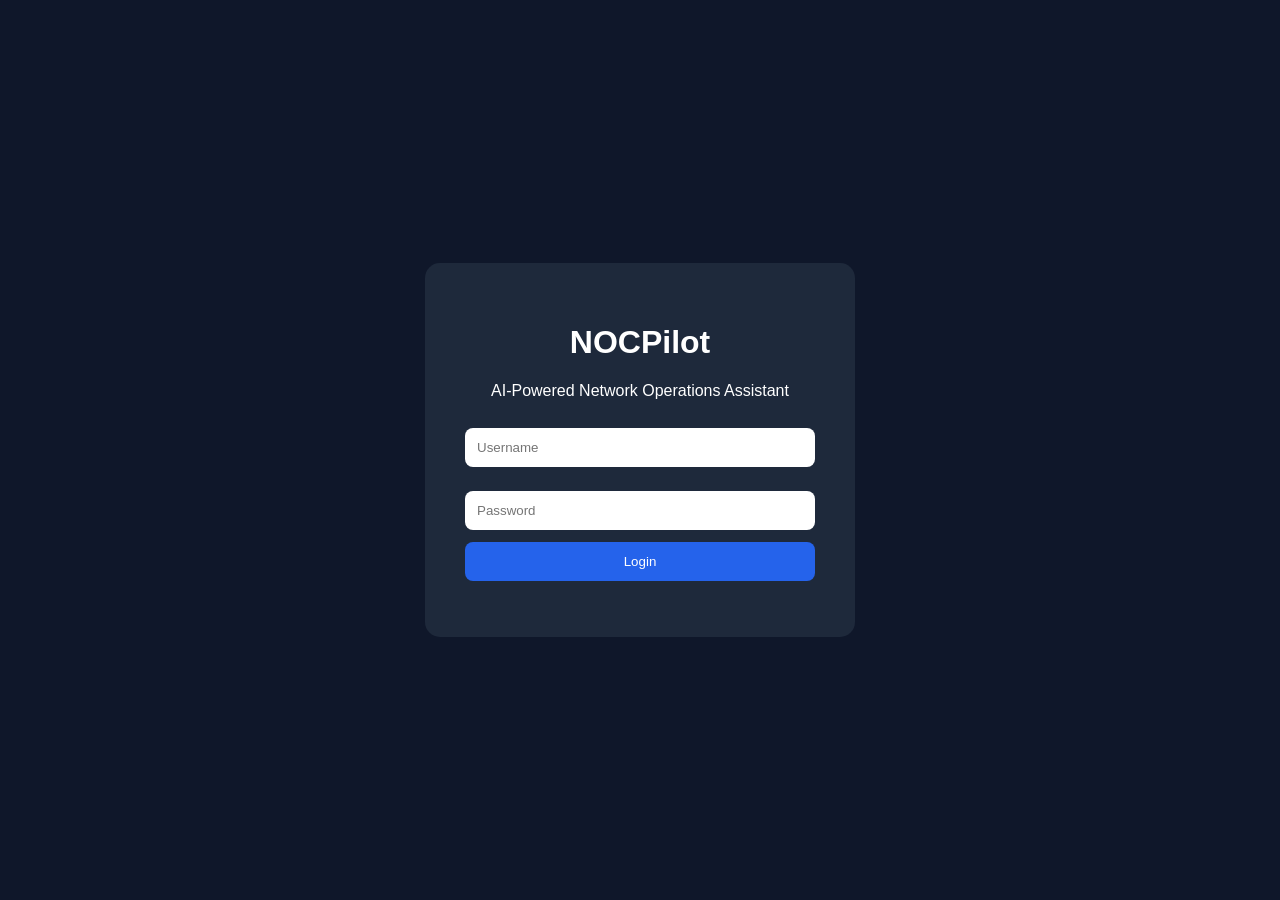
==== frontend/index.html @ 8f661703 "Add Sprint 1 dashboard and backend updates" ====
<!DOCTYPE html>
<html lang="en">
<head>
  <meta charset="UTF-8" />
  <meta name="viewport" content="width=device-width, initial-scale=1.0" />
  <title>NOCPilot Dashboard</title>
  <link rel="stylesheet" href="style.css" />
</head>
<body>
  <div class="container">
   <header>
  <div>
    <h1>NOCPilot</h1>
    <p>AI-Powered Network Operations Assistant</p>
  </div>

  <nav class="navbar">
    <a href="#dashboard">Dashboard</a>
    <a href="#alertsSection">Alerts</a>
    <a href="#aiSection">AI Assistant</a>
    <a href="#" onclick="logout()">Logout</a>
  </nav>

  <div class="buttons">
    <button onclick="resetSystem()">Reset</button>
    <button onclick="simulateAlert()">Simulate Issue</button>
  </div>
</header>

<section id="dashboard" class="summary-cards">

  <div class="summary-card">
    <h3>Devices Online</h3>
    <p id="onlineCount">0</p>
  </div>

  <div class="summary-card">
    <h3>Devices Offline</h3>
    <p id="offlineCount">0</p>
  </div>

  <div class="summary-card">
    <h3>Active Alerts</h3>
    <p id="alertCount">0</p>
  </div>

  <div class="summary-card">
    <h3>Critical Alerts</h3>
    <p id="criticalCount">0</p>
  </div>

</section>
    <section class="cards">
      <div class="card">
        <h2>Network Devices</h2>
        <table>
          <thead>
            <tr>
              <th>Name</th>
              <th>IP</th>
              <th>Type</th>
              <th>Status</th>
              <th>Latency</th>
              <th>Packet Loss</th>
              <th>Tunnel</th>
            </tr>
          </thead>
          <tbody id="deviceTable"></tbody>
        </table>
      </div>

      <div id="alertsSection" class="card">
        <h2>Open Alerts</h2>
        <div id="alerts">
          
      </div>

      <div id="aiSection" class="card">
        <h2>AI Explanation</h2>
        <div id="aiBox">
          <p>Select an alert to view AI troubleshooting guidance.</p>
        </div>
      </div>
    </section>
  </div>

  <script src="script.js"></script>
</body>
</html>
---- frontend/style.css ----
body {
  margin: 0;
  font-family: Arial, sans-serif;
  background: #0f172a;
  color: #e5e7eb;
}

.container {
  max-width: 1200px;
  margin: auto;
  padding: 30px;
}

header {
  display: flex;
  justify-content: space-between;
  align-items: center;
  margin-bottom: 25px;
  background: #1e293b;
  padding: 20px 24px;
  border-radius: 16px;
  box-shadow: 0 10px 30px rgba(0,0,0,0.25);
}

h1 {
  margin: 0;
  font-size: 42px;
}

header p {
  margin-top: 6px;
  margin-bottom: 0;
  font-size: 14px;
}

p {
  color: #cbd5e1;
}

button {
  background: #2563eb;
  color: white;
  border: none;
  padding: 12px 18px;
  border-radius: 10px;
  cursor: pointer;
  margin-left: 10px;
  font-weight: bold;
}

button:hover {
  background: #1d4ed8;
}

.cards {
  display: grid;
  gap: 20px;
}

.card {
  background: #1e293b;
  padding: 22px;
  border-radius: 16px;
  box-shadow: 0 10px 30px rgba(0,0,0,0.25);
}

table {
  width: 100%;
  border-collapse: collapse;
}

th, td {
  padding: 12px;
  border-bottom: 1px solid #334155;
  text-align: left;
}

th {
  color: #93c5fd;
}

.status-up {
  color: #22c55e;
  font-weight: bold;
}

.status-down, .critical {
  color: #ef4444;
  font-weight: bold;
}

.high {
  color: #f97316;
  font-weight: bold;
}

.medium {
  color: #facc15;
  font-weight: bold;
}

.alert-item {
  border: 1px solid #334155;
  padding: 15px;
  border-radius: 12px;
  margin-bottom: 12px;
  cursor: pointer;
  background: #0f172a;
}

.alert-item:hover {
  border-color: #60a5fa;
}

.ticket-note {
  background: #020617;
  border-left: 4px solid #60a5fa;
  padding: 14px;
  margin-top: 14px;
  border-radius: 8px;
}

ul {
  line-height: 1.7;
}

.summary-cards {
  display: grid;
  grid-template-columns: repeat(4, minmax(200px, 1fr));
  gap: 20px;
  margin-bottom: 25px;
}

.summary-card {
  background: linear-gradient(135deg, #1e293b, #0f172a);
  padding: 24px;
  border-radius: 16px;
  text-align: center;
  border: 1px solid #334155;
  box-shadow: 0 10px 30px rgba(0,0,0,0.25);
}

.summary-card h3 {
  margin-bottom: 10px;
  color: #93c5fd;
  font-size: 15px;
}

.summary-card p {
  font-size: 42px;
  font-weight: bold;
  color: white;
  margin: 0;
}

.navbar {
  display: flex;
  gap: 12px;
}

.navbar a {
  color: #cbd5e1;
  text-decoration: none;
  font-weight: bold;
  padding: 10px 14px;
  border-radius: 10px;
  background: #0f172a;
}

.navbar a:hover {
  color: white;
  background: #2563eb;
}
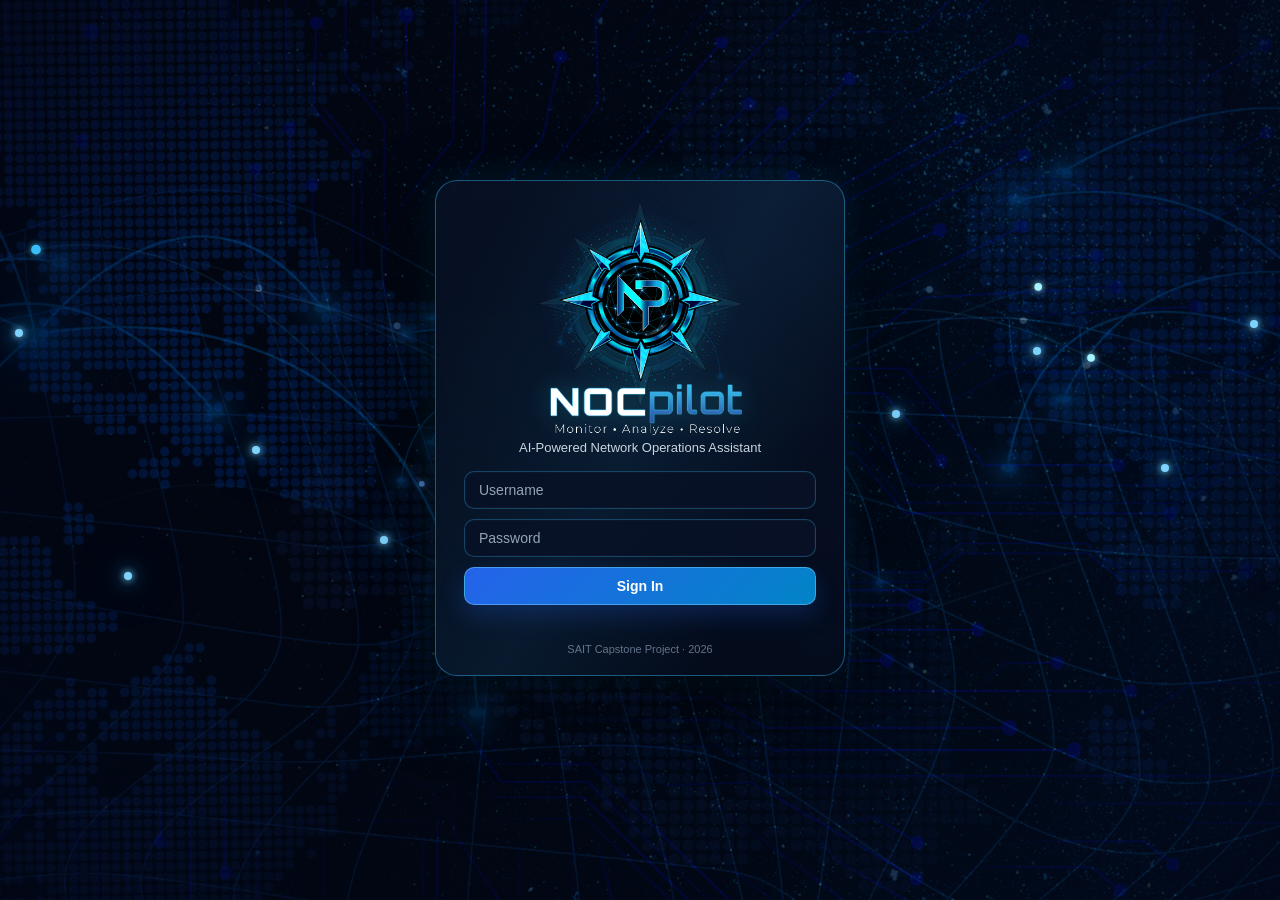
==== commit 30fb3696: "Polish login and dashboard and clean AI integration" ====
--- a/frontend/index.html
+++ b/frontend/index.html
@@ -3,85 +3,137 @@
 <head>
   <meta charset="UTF-8" />
   <meta name="viewport" content="width=device-width, initial-scale=1.0" />
+
   <title>NOCPilot Dashboard</title>
+
   <link rel="stylesheet" href="style.css" />
+  <link rel="icon" href="images/favicon.ico" type="image/x-icon" />
 </head>
+
 <body>
   <div class="container">
-   <header>
-  <div>
-    <h1>NOCPilot</h1>
-    <p>AI-Powered Network Operations Assistant</p>
-  </div>
+    <header class="app-header">
+      <a class="brand" href="#dashboard" aria-label="Go to dashboard">
+        <img
+          src="images/nocpilot-icon.png"
+          alt=""
+          class="header-logo"
+        />
 
-  <nav class="navbar">
-    <a href="#dashboard">Dashboard</a>
-    <a href="#alertsSection">Alerts</a>
-    <a href="#aiSection">AI Assistant</a>
-    <a href="#" onclick="logout()">Logout</a>
-  </nav>
+        <div class="brand-text">
+          <h1>NOCPilot</h1>
+          <p>AI-Powered Network Operations Assistant</p>
+        </div>
+      </a>
 
-  <div class="buttons">
-    <button onclick="resetSystem()">Reset</button>
-    <button onclick="simulateAlert()">Simulate Issue</button>
-  </div>
-</header>
+      <nav class="navbar" aria-label="Dashboard navigation">
+        <a href="#dashboard">Dashboard</a>
+        <a href="#alertsSection">Alerts</a>
+        <a href="#aiSection">AI Assistant</a>
+        <a href="login.html" id="logoutLink">Logout</a>
+      </nav>
 
-<section id="dashboard" class="summary-cards">
+      <div class="header-actions">
+        <button
+          type="button"
+          id="resetButton"
+          class="button button-secondary"
+        >
+          Reset
+        </button>
 
-  <div class="summary-card">
-    <h3>Devices Online</h3>
-    <p id="onlineCount">0</p>
-  </div>
+        <button
+          type="button"
+          id="simulateButton"
+          class="button button-primary"
+        >
+          Simulate Issue
+        </button>
+      </div>
+    </header>
 
-  <div class="summary-card">
-    <h3>Devices Offline</h3>
-    <p id="offlineCount">0</p>
-  </div>
+    <main>
+      <section
+        id="dashboard"
+        class="summary-cards"
+        aria-label="Network summary"
+      >
+        <article class="summary-card">
+          <h2>Devices Online</h2>
+          <p id="onlineCount">0</p>
+        </article>
 
-  <div class="summary-card">
-    <h3>Active Alerts</h3>
-    <p id="alertCount">0</p>
-  </div>
+        <article class="summary-card">
+          <h2>Devices Offline</h2>
+          <p id="offlineCount">0</p>
+        </article>
 
-  <div class="summary-card">
-    <h3>Critical Alerts</h3>
-    <p id="criticalCount">0</p>
-  </div>
+        <article class="summary-card">
+          <h2>Active Alerts</h2>
+          <p id="alertCount">0</p>
+        </article>
 
-</section>
-    <section class="cards">
-      <div class="card">
-        <h2>Network Devices</h2>
-        <table>
-          <thead>
-            <tr>
-              <th>Name</th>
-              <th>IP</th>
-              <th>Type</th>
-              <th>Status</th>
-              <th>Latency</th>
-              <th>Packet Loss</th>
-              <th>Tunnel</th>
-            </tr>
-          </thead>
-          <tbody id="deviceTable"></tbody>
-        </table>
-      </div>
+        <article class="summary-card">
+          <h2>Critical Alerts</h2>
+          <p id="criticalCount">0</p>
+        </article>
+      </section>
 
-      <div id="alertsSection" class="card">
-        <h2>Open Alerts</h2>
-        <div id="alerts">
-          
-      </div>
+      <section class="cards">
+        <article class="card">
+          <div class="section-heading">
+            <div>
+              <p class="section-eyebrow">Monitoring</p>
+              <h2>Network Devices</h2>
+            </div>
+          </div>
 
-      <div id="aiSection" class="card">
-        <h2>AI Explanation</h2>
-        <div id="aiBox">
-          <p>Select an alert to view AI troubleshooting guidance.</p>
-        </div>
-      </div>
-    </section>
+          <div class="table-wrapper">
+            <table>
+              <thead>
+                <tr>
+                  <th scope="col">Name</th>
+                  <th scope="col">IP</th>
+                  <th scope="col">Type</th>
+                  <th scope="col">Status</th>
+                  <th scope="col">Latency</th>
+                  <th scope="col">Packet Loss</th>
+                  <th scope="col">Tunnel</th>
+                </tr>
+              </thead>
+
+              <tbody id="deviceTable"></tbody>
+            </table>
+          </div>
+        </article>
+
+        <article id="alertsSection" class="card">
+          <div class="section-heading">
+            <div>
+              <p class="section-eyebrow">Incident queue</p>
+              <h2>Open Alerts</h2>
+            </div>
+          </div>
+
+          <div id="alerts" class="alerts-list"></div>
+        </article>
+
+        <article id="aiSection" class="card">
+          <div class="section-heading">
+            <div>
+              <p class="section-eyebrow">Live AI + RAG</p>
+              <h2>AI Explanation</h2>
+            </div>
+          </div>
+
+          <div id="aiBox" class="ai-box" aria-live="polite">
+            <p class="empty-state">
+              Select an alert to generate AI troubleshooting guidance.
+            </p>
+          </div>
+        </article>
+      </section>
+    </main>
   </div>
 
   <script src="script.js"></script>
--- a/frontend/style.css
+++ b/frontend/style.css
@@ -1,173 +1,895 @@
+
+*,
+*::before,
+*::after {
+  box-sizing: border-box;
+}
+
+html {
+  scroll-behavior: smooth;
+}
+
 body {
   margin: 0;
+  min-width: 320px;
+  min-height: 100vh;
+
   font-family: Arial, sans-serif;
+  color: #e5e7eb;
+
+  background:
+    radial-gradient(
+      circle at top,
+      rgba(30, 64, 175, 0.14),
+      transparent 36%
+    ),
+    #0f172a;
+}
+
+button,
+a {
+  font: inherit;
+}
+
+button {
+  border: 0;
+}
+
+p {
+  color: #cbd5e1;
+}
+
+.container {
+  width: min(100% - 36px, 1400px);
+  margin: 0 auto;
+  padding-bottom: 34px;
+}
+
+#dashboard,
+#alertsSection,
+#aiSection {
+  scroll-margin-top: 132px;
+}
+
+
+/* =========================================================
+   STICKY HEADER
+========================================================= */
+
+.app-header {
+  position: sticky;
+  top: 0;
+  z-index: 1000;
+
+  display: grid;
+  grid-template-columns: minmax(330px, 1fr) auto auto;
+  align-items: center;
+  gap: 22px;
+
+  margin-bottom: 26px;
+  padding: 14px 22px;
+
+  background: rgba(30, 41, 59, 0.94);
+
+  border: 1px solid #334155;
+  border-top: 0;
+  border-radius: 0 0 18px 18px;
+
+  box-shadow: 0 12px 34px rgba(0, 0, 0, 0.38);
+
+  backdrop-filter: blur(16px);
+  -webkit-backdrop-filter: blur(16px);
+}
+
+.brand {
+  min-width: 0;
+
+  display: flex;
+  align-items: center;
+  gap: 18px;
+
+  color: inherit;
+  text-decoration: none;
+}
+
+.header-logo {
+  flex: 0 0 auto;
+
+  width: 86px;
+  height: 86px;
+
+  object-fit: contain;
+
+  border-radius: 50%;
+
+  filter: drop-shadow(0 0 15px rgba(56, 189, 248, 0.22));
+}
+
+.brand-text {
+  min-width: 0;
+  transform: translateX(4px);
+}
+
+.brand-text h1 {
+  margin: 0;
+
+  color: #ffffff;
+
+  font-size: clamp(27px, 2.2vw, 34px);
+  line-height: 1;
+  letter-spacing: 0.01em;
+}
+
+.brand-text p {
+  margin: 7px 0 0;
+
+  font-size: 13px;
+  line-height: 1.35;
+
+  white-space: nowrap;
+}
+
+.navbar {
+  display: flex;
+  align-items: center;
+  gap: 9px;
+}
+
+.navbar a {
+  padding: 10px 12px;
+
+  color: #cbd5e1;
+  text-decoration: none;
+  font-size: 14px;
+  font-weight: 700;
+
   background: #0f172a;
-  color: #e5e7eb;
-}
-
-.container {
-  max-width: 1200px;
-  margin: auto;
-  padding: 30px;
-}
-
-header {
+
+  border: 1px solid transparent;
+  border-radius: 10px;
+
+  transition:
+    color 0.2s ease,
+    background 0.2s ease,
+    border-color 0.2s ease,
+    transform 0.2s ease;
+}
+
+.navbar a:hover,
+.navbar a:focus-visible {
+  color: #ffffff;
+  background: #2563eb;
+  border-color: #60a5fa;
+  transform: translateY(-1px);
+}
+
+.header-actions {
+  display: flex;
+  justify-content: flex-end;
+  gap: 10px;
+}
+
+.button {
+  padding: 11px 15px;
+
+  color: #ffffff;
+  font-weight: 700;
+
+  border: 1px solid transparent;
+  border-radius: 10px;
+
+  cursor: pointer;
+
+  transition:
+    background 0.2s ease,
+    border-color 0.2s ease,
+    transform 0.2s ease,
+    opacity 0.2s ease;
+}
+
+.button:hover:not(:disabled) {
+  transform: translateY(-1px);
+}
+
+.button:disabled {
+  cursor: wait;
+  opacity: 0.62;
+}
+
+.button-primary {
+  background: #2563eb;
+}
+
+.button-primary:hover:not(:disabled) {
+  background: #1d4ed8;
+  border-color: #60a5fa;
+}
+
+.button-secondary {
+  color: #dbeafe;
+  background: #0f172a;
+  border-color: #475569;
+}
+
+.button-secondary:hover:not(:disabled) {
+  background: #1e293b;
+  border-color: #60a5fa;
+}
+
+
+/* =========================================================
+   SUMMARY CARDS
+========================================================= */
+
+.summary-cards {
+  display: grid;
+  grid-template-columns: repeat(4, minmax(180px, 1fr));
+  gap: 18px;
+
+  margin-bottom: 24px;
+}
+
+.summary-card {
+  padding: 23px;
+
+  text-align: center;
+
+  background:
+    linear-gradient(
+      135deg,
+      rgba(30, 41, 59, 0.98),
+      rgba(15, 23, 42, 0.98)
+    );
+
+  border: 1px solid #334155;
+  border-radius: 16px;
+
+  box-shadow: 0 10px 30px rgba(0, 0, 0, 0.24);
+}
+
+.summary-card h2 {
+  margin: 0 0 10px;
+
+  color: #93c5fd;
+
+  font-size: 15px;
+  font-weight: 700;
+}
+
+.summary-card p {
+  margin: 0;
+
+  color: #ffffff;
+
+  font-size: 42px;
+  font-weight: 800;
+}
+
+
+/* =========================================================
+   MAIN CONTENT
+========================================================= */
+
+.cards {
+  display: grid;
+  gap: 20px;
+}
+
+.card {
+  padding: 22px;
+
+  background: #1e293b;
+
+  border: 1px solid rgba(71, 85, 105, 0.7);
+  border-radius: 16px;
+
+  box-shadow: 0 10px 30px rgba(0, 0, 0, 0.24);
+}
+
+.section-heading {
+  display: flex;
+  align-items: center;
+  justify-content: space-between;
+
+  margin-bottom: 16px;
+}
+
+.section-heading h2 {
+  margin: 0;
+
+  color: #ffffff;
+
+  font-size: 24px;
+}
+
+.section-eyebrow {
+  margin: 0 0 5px;
+
+  color: #60a5fa;
+
+  font-size: 11px;
+  font-weight: 800;
+  letter-spacing: 0.12em;
+  text-transform: uppercase;
+}
+
+.empty-state,
+.error-state {
+  margin: 0;
+  padding: 18px;
+
+  text-align: center;
+
+  background: #0f172a;
+
+  border: 1px dashed #475569;
+  border-radius: 12px;
+}
+
+.error-state {
+  color: #fecaca;
+  border-color: rgba(239, 68, 68, 0.55);
+}
+
+
+/* =========================================================
+   DEVICE TABLE
+========================================================= */
+
+.table-wrapper {
+  overflow-x: auto;
+
+  border: 1px solid #334155;
+  border-radius: 12px;
+}
+
+table {
+  width: 100%;
+  min-width: 820px;
+
+  border-collapse: collapse;
+
+  background: #0f172a;
+}
+
+th,
+td {
+  padding: 13px 14px;
+
+  text-align: left;
+
+  border-bottom: 1px solid #334155;
+}
+
+th {
+  color: #93c5fd;
+
+  font-size: 13px;
+}
+
+td {
+  color: #dbe3ef;
+
+  font-size: 14px;
+}
+
+tbody tr:last-child td {
+  border-bottom: 0;
+}
+
+tbody tr {
+  transition: background 0.2s ease;
+}
+
+tbody tr:hover {
+  background: rgba(30, 64, 175, 0.12);
+}
+
+.status-up,
+.status-down {
+  font-weight: 800;
+}
+
+.status-up {
+  color: #22c55e;
+}
+
+.status-down {
+  color: #f87171;
+}
+
+
+/* =========================================================
+   ALERTS
+========================================================= */
+
+.alerts-list {
+  display: grid;
+  gap: 12px;
+}
+
+.alert-item {
+  width: 100%;
+  padding: 16px;
+
+  text-align: left;
+
+  color: inherit;
+  background: #0f172a;
+
+  border: 1px solid #334155;
+  border-radius: 12px;
+
+  cursor: pointer;
+
+  transition:
+    border-color 0.2s ease,
+    background 0.2s ease,
+    transform 0.2s ease;
+}
+
+.alert-item:hover,
+.alert-item:focus-visible {
+  background: #111c31;
+  border-color: #60a5fa;
+  transform: translateY(-1px);
+}
+
+.alert-item h3 {
+  margin: 0 0 8px;
+
+  color: #ffffff;
+
+  font-size: 17px;
+}
+
+.alert-item p {
+  margin: 6px 0;
+}
+
+.critical {
+  color: #f87171;
+  font-weight: 800;
+}
+
+.high {
+  color: #fb923c;
+  font-weight: 800;
+}
+
+.medium {
+  color: #facc15;
+  font-weight: 800;
+}
+
+
+/* =========================================================
+   AI RESPONSE
+========================================================= */
+
+.ai-box {
+  min-height: 70px;
+}
+
+.ai-alert-header {
   display: flex;
   justify-content: space-between;
   align-items: center;
-  margin-bottom: 25px;
+  gap: 16px;
+
+  margin-bottom: 16px;
+  padding: 17px;
+
+  background: #0f172a;
+
+  border: 1px solid #334155;
+  border-radius: 14px;
+}
+
+.ai-alert-header h3 {
+  margin: 0;
+
+  color: #ffffff;
+}
+
+.ai-alert-header p {
+  margin: 6px 0 0;
+}
+
+.ai-header-badges {
+  display: flex;
+  align-items: center;
+  gap: 8px;
+}
+
+.severity-badge,
+.ai-source-badge {
+  padding: 7px 11px;
+
+  font-size: 12px;
+  font-weight: 800;
+
+  border-radius: 999px;
+
+  white-space: nowrap;
+}
+
+.severity-badge.critical {
+  color: #fecaca;
+  background: #7f1d1d;
+}
+
+.severity-badge.high {
+  color: #fed7aa;
+  background: #7c2d12;
+}
+
+.severity-badge.medium {
+  color: #fef3c7;
+  background: #713f12;
+}
+
+.ai-source-badge {
+  color: #bae6fd;
+  background: rgba(3, 105, 161, 0.32);
+  border: 1px solid rgba(56, 189, 248, 0.38);
+}
+
+.ai-grid {
+  display: grid;
+  gap: 15px;
+}
+
+.ai-card {
+  padding: 18px;
+
+  background: #0f172a;
+
+  border: 1px solid #334155;
+  border-radius: 14px;
+}
+
+.ai-card h4 {
+  margin: 0 0 12px;
+
+  color: #93c5fd;
+
+  font-size: 16px;
+}
+
+.ai-card p {
+  margin: 0;
+
+  line-height: 1.65;
+}
+
+.ai-card ul {
+  margin: 0;
+  padding-left: 22px;
+
+  line-height: 1.7;
+}
+
+.ticket-note {
+  padding: 14px;
+
+  color: #dbeafe;
+  line-height: 1.65;
+
+  background: #020617;
+
+  border-left: 4px solid #60a5fa;
+  border-radius: 8px;
+}
+
+.copy-btn {
+  margin-top: 13px;
+  padding: 10px 14px;
+
+  color: #ffffff;
+  font-weight: 700;
+
+  background: #2563eb;
+
+  border-radius: 9px;
+
+  cursor: pointer;
+}
+
+.copy-btn:hover {
+  background: #1d4ed8;
+}
+
+.copy-message {
+  min-height: 20px;
+  margin: 9px 0 0;
+
+  color: #22c55e;
+  font-size: 13px;
+  font-weight: 700;
+
+  opacity: 0;
+
+  transition: opacity 0.25s ease;
+}
+
+
+/* =========================================================
+   AI LOADING ANIMATION
+========================================================= */
+
+.ai-loading-container {
+  min-height: 285px;
+  padding: 34px;
+
+  display: flex;
+  flex-direction: column;
+  align-items: center;
+  justify-content: center;
+
+  text-align: center;
+
+  background:
+    radial-gradient(
+      circle at center,
+      rgba(37, 99, 235, 0.12),
+      transparent 54%
+    ),
+    linear-gradient(145deg, #0f172a, #111c31);
+
+  border: 1px solid #334155;
+  border-radius: 16px;
+}
+
+.ai-loader {
+  position: relative;
+
+  width: 106px;
+  height: 106px;
+
+  display: grid;
+  place-items: center;
+
+  margin-bottom: 20px;
+}
+
+.ai-loader-ring {
+  position: absolute;
+  inset: 3px;
+
+  border: 4px solid rgba(96, 165, 250, 0.16);
+  border-top-color: #60a5fa;
+  border-right-color: #2563eb;
+  border-radius: 50%;
+
+  animation: ai-spin 1.05s linear infinite;
+}
+
+.ai-loader-core {
+  width: 76px;
+  height: 76px;
+
+  display: grid;
+  place-items: center;
+
+  overflow: hidden;
+
+  background: #020617;
+
+  border: 2px solid rgba(96, 165, 250, 0.3);
+  border-radius: 50%;
+
+  box-shadow:
+    0 0 24px rgba(96, 165, 250, 0.38),
+    inset 0 0 12px rgba(96, 165, 250, 0.14);
+
+  animation: ai-pulse 1.6s ease-in-out infinite;
+}
+
+.ai-loader-logo {
+  width: 100%;
+  height: 100%;
+
+  object-fit: cover;
+
+  transform: scale(1.58);
+}
+
+.ai-loading-container h3 {
+  margin: 0 0 9px;
+
+  color: #ffffff;
+}
+
+.ai-loading-text {
+  max-width: 580px;
+  margin: 0 0 20px;
+
+  color: #cbd5e1;
+  line-height: 1.55;
+}
+
+.loading-steps {
+  display: flex;
+  flex-wrap: wrap;
+  justify-content: center;
+  gap: 9px;
+}
+
+.loading-steps span {
+  padding: 8px 11px;
+
+  color: #93c5fd;
+  font-size: 12px;
+
   background: #1e293b;
-  padding: 20px 24px;
-  border-radius: 16px;
-  box-shadow: 0 10px 30px rgba(0,0,0,0.25);
-}
-
-h1 {
-  margin: 0;
-  font-size: 42px;
-}
-
-header p {
-  margin-top: 6px;
-  margin-bottom: 0;
-  font-size: 14px;
-}
-
-p {
-  color: #cbd5e1;
-}
-
-button {
-  background: #2563eb;
-  color: white;
-  border: none;
-  padding: 12px 18px;
-  border-radius: 10px;
-  cursor: pointer;
-  margin-left: 10px;
-  font-weight: bold;
-}
-
-button:hover {
-  background: #1d4ed8;
-}
-
-.cards {
-  display: grid;
-  gap: 20px;
-}
-
-.card {
-  background: #1e293b;
-  padding: 22px;
-  border-radius: 16px;
-  box-shadow: 0 10px 30px rgba(0,0,0,0.25);
-}
-
-table {
-  width: 100%;
-  border-collapse: collapse;
-}
-
-th, td {
-  padding: 12px;
-  border-bottom: 1px solid #334155;
-  text-align: left;
-}
-
-th {
-  color: #93c5fd;
-}
-
-.status-up {
-  color: #22c55e;
-  font-weight: bold;
-}
-
-.status-down, .critical {
-  color: #ef4444;
-  font-weight: bold;
-}
-
-.high {
-  color: #f97316;
-  font-weight: bold;
-}
-
-.medium {
-  color: #facc15;
-  font-weight: bold;
-}
-
-.alert-item {
+
   border: 1px solid #334155;
-  padding: 15px;
-  border-radius: 12px;
-  margin-bottom: 12px;
-  cursor: pointer;
-  background: #0f172a;
-}
-
-.alert-item:hover {
-  border-color: #60a5fa;
-}
-
-.ticket-note {
-  background: #020617;
-  border-left: 4px solid #60a5fa;
-  padding: 14px;
-  margin-top: 14px;
-  border-radius: 8px;
-}
-
-ul {
-  line-height: 1.7;
-}
-
-.summary-cards {
-  display: grid;
-  grid-template-columns: repeat(4, minmax(200px, 1fr));
-  gap: 20px;
-  margin-bottom: 25px;
-}
-
-.summary-card {
-  background: linear-gradient(135deg, #1e293b, #0f172a);
-  padding: 24px;
-  border-radius: 16px;
-  text-align: center;
-  border: 1px solid #334155;
-  box-shadow: 0 10px 30px rgba(0,0,0,0.25);
-}
-
-.summary-card h3 {
-  margin-bottom: 10px;
-  color: #93c5fd;
-  font-size: 15px;
-}
-
-.summary-card p {
-  font-size: 42px;
-  font-weight: bold;
-  color: white;
-  margin: 0;
-}
-
-.navbar {
-  display: flex;
-  gap: 12px;
-}
-
-.navbar a {
-  color: #cbd5e1;
-  text-decoration: none;
-  font-weight: bold;
-  padding: 10px 14px;
-  border-radius: 10px;
-  background: #0f172a;
-}
-
-.navbar a:hover {
-  color: white;
-  background: #2563eb;
-}
+  border-radius: 999px;
+
+  animation: loading-step 1.8s ease-in-out infinite;
+}
+
+.loading-steps span:nth-child(2) {
+  animation-delay: 0.3s;
+}
+
+.loading-steps span:nth-child(3) {
+  animation-delay: 0.6s;
+}
+
+@keyframes ai-spin {
+  to {
+    transform: rotate(360deg);
+  }
+}
+
+@keyframes ai-pulse {
+  0%,
+  100% {
+    transform: scale(1);
+  }
+
+  50% {
+    transform: scale(1.08);
+  }
+}
+
+@keyframes loading-step {
+  0%,
+  100% {
+    opacity: 0.42;
+    transform: translateY(0);
+  }
+
+  50% {
+    opacity: 1;
+    transform: translateY(-3px);
+  }
+}
+
+
+/* =========================================================
+   RESPONSIVE
+========================================================= */
+
+@media (max-width: 1120px) {
+  .app-header {
+    grid-template-columns: 1fr auto;
+  }
+
+  .navbar {
+    grid-column: 1 / -1;
+    grid-row: 2;
+
+    justify-content: center;
+  }
+
+  #dashboard,
+  #alertsSection,
+  #aiSection {
+    scroll-margin-top: 195px;
+  }
+}
+
+@media (max-width: 820px) {
+  .container {
+    width: min(100% - 24px, 1400px);
+  }
+
+  .app-header {
+    grid-template-columns: 1fr;
+    gap: 14px;
+
+    padding: 13px 16px;
+  }
+
+  .brand {
+    justify-content: center;
+  }
+
+  .header-actions,
+  .navbar {
+    justify-content: center;
+    flex-wrap: wrap;
+  }
+
+  .navbar {
+    grid-column: auto;
+    grid-row: auto;
+  }
+
+  .summary-cards {
+    grid-template-columns: repeat(2, minmax(150px, 1fr));
+  }
+
+  #dashboard,
+  #alertsSection,
+  #aiSection {
+    scroll-margin-top: 290px;
+  }
+}
+
+@media (max-width: 520px) {
+  .container {
+    width: min(100% - 16px, 1400px);
+  }
+
+  .header-logo {
+    width: 70px;
+    height: 70px;
+  }
+
+  .brand-text h1 {
+    font-size: 27px;
+  }
+
+  .brand-text p {
+    max-width: 205px;
+    white-space: normal;
+  }
+
+  .summary-cards {
+    grid-template-columns: 1fr;
+  }
+
+  .summary-card p {
+    font-size: 38px;
+  }
+
+  .card {
+    padding: 17px;
+  }
+
+  .ai-alert-header {
+    align-items: flex-start;
+    flex-direction: column;
+  }
+
+  .ai-header-badges {
+    flex-wrap: wrap;
+  }
+
+  .ai-loading-container {
+    padding: 26px 16px;
+  }
+}
+
+
+/* =========================================================
+   REDUCED MOTION
+========================================================= */
+
+@media (prefers-reduced-motion: reduce) {
+  html {
+    scroll-behavior: auto;
+  }
+
+  *,
+  *::before,
+  *::after {
+    animation-duration: 0.01ms !important;
+    animation-iteration-count: 1 !important;
+    transition-duration: 0.01ms !important;
+  }
+}
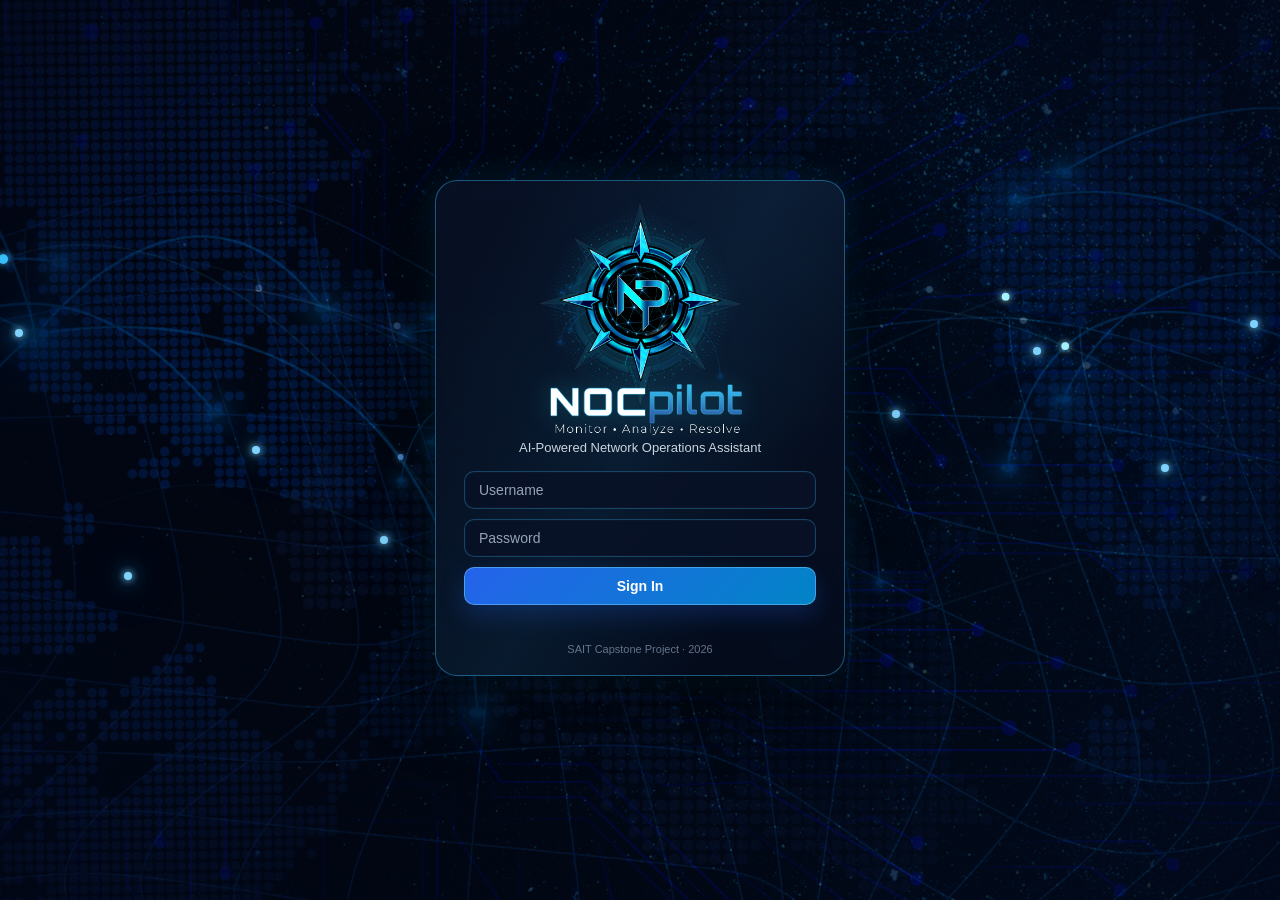
==== commit e708f1a6: "Add SNMP collector, syslog, monitoring, and front updates" ====
--- a/frontend/index.html
+++ b/frontend/index.html
@@ -1,141 +1,210 @@
-<!DOCTYPE html>
-<html lang="en">
-<head>
-  <meta charset="UTF-8" />
-  <meta name="viewport" content="width=device-width, initial-scale=1.0" />
-
-  <title>NOCPilot Dashboard</title>
-
-  <link rel="stylesheet" href="style.css" />
-  <link rel="icon" href="images/favicon.ico" type="image/x-icon" />
-</head>
-
-<body>
-  <div class="container">
-    <header class="app-header">
-      <a class="brand" href="#dashboard" aria-label="Go to dashboard">
-        <img
-          src="images/nocpilot-icon.png"
-          alt=""
-          class="header-logo"
-        />
-
-        <div class="brand-text">
-          <h1>NOCPilot</h1>
-          <p>AI-Powered Network Operations Assistant</p>
-        </div>
-      </a>
-
-      <nav class="navbar" aria-label="Dashboard navigation">
-        <a href="#dashboard">Dashboard</a>
-        <a href="#alertsSection">Alerts</a>
-        <a href="#aiSection">AI Assistant</a>
-        <a href="login.html" id="logoutLink">Logout</a>
-      </nav>
-
-      <div class="header-actions">
-        <button
-          type="button"
-          id="resetButton"
-          class="button button-secondary"
-        >
-          Reset
-        </button>
-
-        <button
-          type="button"
-          id="simulateButton"
-          class="button button-primary"
-        >
-          Simulate Issue
-        </button>
-      </div>
-    </header>
-
-    <main>
-      <section
-        id="dashboard"
-        class="summary-cards"
-        aria-label="Network summary"
-      >
-        <article class="summary-card">
-          <h2>Devices Online</h2>
-          <p id="onlineCount">0</p>
-        </article>
-
-        <article class="summary-card">
-          <h2>Devices Offline</h2>
-          <p id="offlineCount">0</p>
-        </article>
-
-        <article class="summary-card">
-          <h2>Active Alerts</h2>
-          <p id="alertCount">0</p>
-        </article>
-
-        <article class="summary-card">
-          <h2>Critical Alerts</h2>
-          <p id="criticalCount">0</p>
-        </article>
-      </section>
-
-      <section class="cards">
-        <article class="card">
-          <div class="section-heading">
-            <div>
-              <p class="section-eyebrow">Monitoring</p>
-              <h2>Network Devices</h2>
-            </div>
-          </div>
-
-          <div class="table-wrapper">
-            <table>
-              <thead>
-                <tr>
-                  <th scope="col">Name</th>
-                  <th scope="col">IP</th>
-                  <th scope="col">Type</th>
-                  <th scope="col">Status</th>
-                  <th scope="col">Latency</th>
-                  <th scope="col">Packet Loss</th>
-                  <th scope="col">Tunnel</th>
-                </tr>
-              </thead>
-
-              <tbody id="deviceTable"></tbody>
-            </table>
-          </div>
-        </article>
-
-        <article id="alertsSection" class="card">
-          <div class="section-heading">
-            <div>
-              <p class="section-eyebrow">Incident queue</p>
-              <h2>Open Alerts</h2>
-            </div>
-          </div>
-
-          <div id="alerts" class="alerts-list"></div>
-        </article>
-
-        <article id="aiSection" class="card">
-          <div class="section-heading">
-            <div>
-              <p class="section-eyebrow">Live AI + RAG</p>
-              <h2>AI Explanation</h2>
-            </div>
-          </div>
-
-          <div id="aiBox" class="ai-box" aria-live="polite">
-            <p class="empty-state">
-              Select an alert to generate AI troubleshooting guidance.
-            </p>
-          </div>
-        </article>
-      </section>
-    </main>
-  </div>
-
-  <script src="script.js"></script>
-</body>
+<html lang="en">
+<head>
+  <meta charset="UTF-8" />
+  <meta name="viewport" content="width=device-width, initial-scale=1.0" />
+
+  <title>NOCPilot Dashboard</title>
+
+  <link rel="stylesheet" href="style.css" />
+  <link rel="icon" href="images/favicon.ico" type="image/x-icon" />
+</head>
+
+<body>
+  <div class="container">
+    <header class="app-header">
+      <a class="brand" href="#dashboard" aria-label="Go to dashboard">
+        <img
+          src="images/nocpilot-icon.png"
+          alt=""
+          class="header-logo"
+        />
+
+        <div class="brand-text">
+          <h1>NOCPilot</h1>
+          <p>AI-Powered Network Operations Assistant</p>
+        </div>
+      </a>
+
+      <nav class="navbar" aria-label="Dashboard navigation">
+        <a href="#dashboard">Dashboard</a>
+        <a href="#alertsSection">Alerts</a>
+        <a href="#aiSection">AI Assistant</a>
+        <a href="login.html" id="logoutLink">Logout</a>
+      </nav>
+
+      <div class="header-actions">
+        <button
+          type="button"
+          id="resetButton"
+          class="button button-secondary"
+        >
+          Reset
+        </button>
+
+        <button
+          type="button"
+          id="simulateButton"
+          class="button button-primary"
+        >
+          Simulate Issue
+        </button>
+      </div>
+    </header>
+
+    <main>
+
+      <section
+        id="dashboard"
+        class="summary-cards"
+        aria-label="Network summary"
+      >
+        <article class="summary-card">
+          <h2>Devices Online</h2>
+          <p id="onlineCount">0</p>
+        </article>
+
+        <article class="summary-card">
+          <h2>Devices Offline</h2>
+          <p id="offlineCount">0</p>
+        </article>
+
+        <article class="summary-card">
+          <h2>Active Alerts</h2>
+          <p id="alertCount">0</p>
+        </article>
+
+        <article class="summary-card">
+          <h2>Critical Alerts</h2>
+          <p id="criticalCount">0</p>
+        </article>
+      </section>
+
+      <section class="cards">
+
+        <!-- Devices -->
+        <article class="card">
+          <div class="section-heading">
+            <div>
+              <p class="section-eyebrow">Monitoring</p>
+              <h2>Network Devices</h2>
+            </div>
+          </div>
+
+          <div class="table-wrapper">
+            <table>
+              <thead>
+                <tr>
+                  <th>Name</th>
+                  <th>IP Address</th>
+                  <th>Type</th>
+                  <th>Status</th>
+                  <th>CPU</th>
+                  <th>Uptime</th>
+                  <th>Interfaces Up</th>
+                  <th>Interfaces Down</th>
+                  <th>Packet Loss</th>
+                </tr>
+              </thead>
+
+              <tbody id="deviceTable"></tbody>
+            </table>
+          </div>
+        </article>
+
+        <!-- NEW INTERFACE CARD -->
+        <article id="interfacesSection" class="card" hidden>
+
+          <div class="section-heading">
+
+            <div>
+              <p class="section-eyebrow">
+                Device Drill Down
+              </p>
+
+              <h2 id="interfaceDeviceName">
+                Device Interfaces
+              </h2>
+
+              <p id="interfaceDeviceMeta"></p>
+
+            </div>
+
+            <button
+              id="closeInterfacesButton"
+              class="button button-secondary"
+            >
+              Close
+            </button>
+
+          </div>
+
+          <div id="interfaceContent">
+
+            <p class="empty-state">
+              Click on a device to view its interfaces.
+            </p>
+
+          </div>
+
+        </article>
+
+        <!-- Alerts -->
+        <article id="alertsSection" class="card">
+          <div class="section-heading">
+            <div>
+              <p class="section-eyebrow">
+                Incident queue
+              </p>
+
+              <h2>Open Alerts</h2>
+            </div>
+          </div>
+
+          <div id="alerts" class="alerts-list"></div>
+
+        </article>
+
+        <!-- AI -->
+        <article id="aiSection" class="card">
+
+          <div class="section-heading">
+
+            <div>
+
+              <p class="section-eyebrow">
+                Live AI + RAG
+              </p>
+
+              <h2>
+                AI Explanation
+              </h2>
+
+            </div>
+
+          </div>
+
+          <div
+            id="aiBox"
+            class="ai-box"
+            aria-live="polite"
+          >
+
+            <p class="empty-state">
+              Select an alert to generate AI troubleshooting guidance.
+            </p>
+
+          </div>
+
+        </article>
+
+      </section>
+
+    </main>
+
+  </div>
+
+  <script src="script.js"></script>
+
+</body>
+
 </html>
--- a/frontend/style.css
+++ b/frontend/style.css
@@ -1,895 +1,1074 @@
-
-*,
-*::before,
-*::after {
-  box-sizing: border-box;
-}
-
-html {
-  scroll-behavior: smooth;
-}
-
-body {
-  margin: 0;
-  min-width: 320px;
-  min-height: 100vh;
-
-  font-family: Arial, sans-serif;
-  color: #e5e7eb;
-
-  background:
-    radial-gradient(
-      circle at top,
-      rgba(30, 64, 175, 0.14),
-      transparent 36%
-    ),
-    #0f172a;
-}
-
-button,
-a {
-  font: inherit;
-}
-
-button {
-  border: 0;
-}
-
-p {
-  color: #cbd5e1;
-}
-
-.container {
-  width: min(100% - 36px, 1400px);
-  margin: 0 auto;
-  padding-bottom: 34px;
-}
-
-#dashboard,
-#alertsSection,
-#aiSection {
-  scroll-margin-top: 132px;
-}
-
-
-/* =========================================================
-   STICKY HEADER
-========================================================= */
-
-.app-header {
-  position: sticky;
-  top: 0;
-  z-index: 1000;
-
-  display: grid;
-  grid-template-columns: minmax(330px, 1fr) auto auto;
-  align-items: center;
-  gap: 22px;
-
-  margin-bottom: 26px;
-  padding: 14px 22px;
-
-  background: rgba(30, 41, 59, 0.94);
-
-  border: 1px solid #334155;
-  border-top: 0;
-  border-radius: 0 0 18px 18px;
-
-  box-shadow: 0 12px 34px rgba(0, 0, 0, 0.38);
-
-  backdrop-filter: blur(16px);
-  -webkit-backdrop-filter: blur(16px);
-}
-
-.brand {
-  min-width: 0;
-
-  display: flex;
-  align-items: center;
-  gap: 18px;
-
-  color: inherit;
-  text-decoration: none;
-}
-
-.header-logo {
-  flex: 0 0 auto;
-
-  width: 86px;
-  height: 86px;
-
-  object-fit: contain;
-
-  border-radius: 50%;
-
-  filter: drop-shadow(0 0 15px rgba(56, 189, 248, 0.22));
-}
-
-.brand-text {
-  min-width: 0;
-  transform: translateX(4px);
-}
-
-.brand-text h1 {
-  margin: 0;
-
-  color: #ffffff;
-
-  font-size: clamp(27px, 2.2vw, 34px);
-  line-height: 1;
-  letter-spacing: 0.01em;
-}
-
-.brand-text p {
-  margin: 7px 0 0;
-
-  font-size: 13px;
-  line-height: 1.35;
-
-  white-space: nowrap;
-}
-
-.navbar {
-  display: flex;
-  align-items: center;
-  gap: 9px;
-}
-
-.navbar a {
-  padding: 10px 12px;
-
-  color: #cbd5e1;
-  text-decoration: none;
-  font-size: 14px;
-  font-weight: 700;
-
-  background: #0f172a;
-
-  border: 1px solid transparent;
-  border-radius: 10px;
-
-  transition:
-    color 0.2s ease,
-    background 0.2s ease,
-    border-color 0.2s ease,
-    transform 0.2s ease;
-}
-
-.navbar a:hover,
-.navbar a:focus-visible {
-  color: #ffffff;
-  background: #2563eb;
-  border-color: #60a5fa;
-  transform: translateY(-1px);
-}
-
-.header-actions {
-  display: flex;
-  justify-content: flex-end;
-  gap: 10px;
-}
-
-.button {
-  padding: 11px 15px;
-
-  color: #ffffff;
-  font-weight: 700;
-
-  border: 1px solid transparent;
-  border-radius: 10px;
-
-  cursor: pointer;
-
-  transition:
-    background 0.2s ease,
-    border-color 0.2s ease,
-    transform 0.2s ease,
-    opacity 0.2s ease;
-}
-
-.button:hover:not(:disabled) {
-  transform: translateY(-1px);
-}
-
-.button:disabled {
-  cursor: wait;
-  opacity: 0.62;
-}
-
-.button-primary {
-  background: #2563eb;
-}
-
-.button-primary:hover:not(:disabled) {
-  background: #1d4ed8;
-  border-color: #60a5fa;
-}
-
-.button-secondary {
-  color: #dbeafe;
-  background: #0f172a;
-  border-color: #475569;
-}
-
-.button-secondary:hover:not(:disabled) {
-  background: #1e293b;
-  border-color: #60a5fa;
-}
-
-
-/* =========================================================
-   SUMMARY CARDS
-========================================================= */
-
-.summary-cards {
-  display: grid;
-  grid-template-columns: repeat(4, minmax(180px, 1fr));
-  gap: 18px;
-
-  margin-bottom: 24px;
-}
-
-.summary-card {
-  padding: 23px;
-
-  text-align: center;
-
-  background:
-    linear-gradient(
-      135deg,
-      rgba(30, 41, 59, 0.98),
-      rgba(15, 23, 42, 0.98)
-    );
-
-  border: 1px solid #334155;
-  border-radius: 16px;
-
-  box-shadow: 0 10px 30px rgba(0, 0, 0, 0.24);
-}
-
-.summary-card h2 {
-  margin: 0 0 10px;
-
-  color: #93c5fd;
-
-  font-size: 15px;
-  font-weight: 700;
-}
-
-.summary-card p {
-  margin: 0;
-
-  color: #ffffff;
-
-  font-size: 42px;
-  font-weight: 800;
-}
-
-
-/* =========================================================
-   MAIN CONTENT
-========================================================= */
-
-.cards {
-  display: grid;
-  gap: 20px;
-}
-
-.card {
-  padding: 22px;
-
-  background: #1e293b;
-
-  border: 1px solid rgba(71, 85, 105, 0.7);
-  border-radius: 16px;
-
-  box-shadow: 0 10px 30px rgba(0, 0, 0, 0.24);
-}
-
-.section-heading {
-  display: flex;
-  align-items: center;
-  justify-content: space-between;
-
-  margin-bottom: 16px;
-}
-
-.section-heading h2 {
-  margin: 0;
-
-  color: #ffffff;
-
-  font-size: 24px;
-}
-
-.section-eyebrow {
-  margin: 0 0 5px;
-
-  color: #60a5fa;
-
-  font-size: 11px;
-  font-weight: 800;
-  letter-spacing: 0.12em;
-  text-transform: uppercase;
-}
-
-.empty-state,
-.error-state {
-  margin: 0;
-  padding: 18px;
-
-  text-align: center;
-
-  background: #0f172a;
-
-  border: 1px dashed #475569;
-  border-radius: 12px;
-}
-
-.error-state {
-  color: #fecaca;
-  border-color: rgba(239, 68, 68, 0.55);
-}
-
-
-/* =========================================================
-   DEVICE TABLE
-========================================================= */
-
-.table-wrapper {
-  overflow-x: auto;
-
-  border: 1px solid #334155;
-  border-radius: 12px;
-}
-
-table {
-  width: 100%;
-  min-width: 820px;
-
-  border-collapse: collapse;
-
-  background: #0f172a;
-}
-
-th,
-td {
-  padding: 13px 14px;
-
-  text-align: left;
-
-  border-bottom: 1px solid #334155;
-}
-
-th {
-  color: #93c5fd;
-
-  font-size: 13px;
-}
-
-td {
-  color: #dbe3ef;
-
-  font-size: 14px;
-}
-
-tbody tr:last-child td {
-  border-bottom: 0;
-}
-
-tbody tr {
-  transition: background 0.2s ease;
-}
-
-tbody tr:hover {
-  background: rgba(30, 64, 175, 0.12);
-}
-
-.status-up,
-.status-down {
-  font-weight: 800;
-}
-
-.status-up {
-  color: #22c55e;
-}
-
-.status-down {
-  color: #f87171;
-}
-
-
-/* =========================================================
-   ALERTS
-========================================================= */
-
-.alerts-list {
-  display: grid;
-  gap: 12px;
-}
-
-.alert-item {
-  width: 100%;
-  padding: 16px;
-
-  text-align: left;
-
-  color: inherit;
-  background: #0f172a;
-
-  border: 1px solid #334155;
-  border-radius: 12px;
-
-  cursor: pointer;
-
-  transition:
-    border-color 0.2s ease,
-    background 0.2s ease,
-    transform 0.2s ease;
-}
-
-.alert-item:hover,
-.alert-item:focus-visible {
-  background: #111c31;
-  border-color: #60a5fa;
-  transform: translateY(-1px);
-}
-
-.alert-item h3 {
-  margin: 0 0 8px;
-
-  color: #ffffff;
-
-  font-size: 17px;
-}
-
-.alert-item p {
-  margin: 6px 0;
-}
-
-.critical {
-  color: #f87171;
-  font-weight: 800;
-}
-
-.high {
-  color: #fb923c;
-  font-weight: 800;
-}
-
-.medium {
-  color: #facc15;
-  font-weight: 800;
-}
-
-
-/* =========================================================
-   AI RESPONSE
-========================================================= */
-
-.ai-box {
-  min-height: 70px;
-}
-
-.ai-alert-header {
-  display: flex;
-  justify-content: space-between;
-  align-items: center;
-  gap: 16px;
-
-  margin-bottom: 16px;
-  padding: 17px;
-
-  background: #0f172a;
-
-  border: 1px solid #334155;
-  border-radius: 14px;
-}
-
-.ai-alert-header h3 {
-  margin: 0;
-
-  color: #ffffff;
-}
-
-.ai-alert-header p {
-  margin: 6px 0 0;
-}
-
-.ai-header-badges {
-  display: flex;
-  align-items: center;
-  gap: 8px;
-}
-
-.severity-badge,
-.ai-source-badge {
-  padding: 7px 11px;
-
-  font-size: 12px;
-  font-weight: 800;
-
-  border-radius: 999px;
-
-  white-space: nowrap;
-}
-
-.severity-badge.critical {
-  color: #fecaca;
-  background: #7f1d1d;
-}
-
-.severity-badge.high {
-  color: #fed7aa;
-  background: #7c2d12;
-}
-
-.severity-badge.medium {
-  color: #fef3c7;
-  background: #713f12;
-}
-
-.ai-source-badge {
-  color: #bae6fd;
-  background: rgba(3, 105, 161, 0.32);
-  border: 1px solid rgba(56, 189, 248, 0.38);
-}
-
-.ai-grid {
-  display: grid;
-  gap: 15px;
-}
-
-.ai-card {
-  padding: 18px;
-
-  background: #0f172a;
-
-  border: 1px solid #334155;
-  border-radius: 14px;
-}
-
-.ai-card h4 {
-  margin: 0 0 12px;
-
-  color: #93c5fd;
-
-  font-size: 16px;
-}
-
-.ai-card p {
-  margin: 0;
-
-  line-height: 1.65;
-}
-
-.ai-card ul {
-  margin: 0;
-  padding-left: 22px;
-
-  line-height: 1.7;
-}
-
-.ticket-note {
-  padding: 14px;
-
-  color: #dbeafe;
-  line-height: 1.65;
-
-  background: #020617;
-
-  border-left: 4px solid #60a5fa;
-  border-radius: 8px;
-}
-
-.copy-btn {
-  margin-top: 13px;
-  padding: 10px 14px;
-
-  color: #ffffff;
-  font-weight: 700;
-
-  background: #2563eb;
-
-  border-radius: 9px;
-
-  cursor: pointer;
-}
-
-.copy-btn:hover {
-  background: #1d4ed8;
-}
-
-.copy-message {
-  min-height: 20px;
-  margin: 9px 0 0;
-
-  color: #22c55e;
-  font-size: 13px;
-  font-weight: 700;
-
-  opacity: 0;
-
-  transition: opacity 0.25s ease;
-}
-
-
-/* =========================================================
-   AI LOADING ANIMATION
-========================================================= */
-
-.ai-loading-container {
-  min-height: 285px;
-  padding: 34px;
-
-  display: flex;
-  flex-direction: column;
-  align-items: center;
-  justify-content: center;
-
-  text-align: center;
-
-  background:
-    radial-gradient(
-      circle at center,
-      rgba(37, 99, 235, 0.12),
-      transparent 54%
-    ),
-    linear-gradient(145deg, #0f172a, #111c31);
-
-  border: 1px solid #334155;
-  border-radius: 16px;
-}
-
-.ai-loader {
-  position: relative;
-
-  width: 106px;
-  height: 106px;
-
-  display: grid;
-  place-items: center;
-
-  margin-bottom: 20px;
-}
-
-.ai-loader-ring {
-  position: absolute;
-  inset: 3px;
-
-  border: 4px solid rgba(96, 165, 250, 0.16);
-  border-top-color: #60a5fa;
-  border-right-color: #2563eb;
-  border-radius: 50%;
-
-  animation: ai-spin 1.05s linear infinite;
-}
-
-.ai-loader-core {
-  width: 76px;
-  height: 76px;
-
-  display: grid;
-  place-items: center;
-
-  overflow: hidden;
-
-  background: #020617;
-
-  border: 2px solid rgba(96, 165, 250, 0.3);
-  border-radius: 50%;
-
-  box-shadow:
-    0 0 24px rgba(96, 165, 250, 0.38),
-    inset 0 0 12px rgba(96, 165, 250, 0.14);
-
-  animation: ai-pulse 1.6s ease-in-out infinite;
-}
-
-.ai-loader-logo {
-  width: 100%;
-  height: 100%;
-
-  object-fit: cover;
-
-  transform: scale(1.58);
-}
-
-.ai-loading-container h3 {
-  margin: 0 0 9px;
-
-  color: #ffffff;
-}
-
-.ai-loading-text {
-  max-width: 580px;
-  margin: 0 0 20px;
-
-  color: #cbd5e1;
-  line-height: 1.55;
-}
-
-.loading-steps {
-  display: flex;
-  flex-wrap: wrap;
-  justify-content: center;
-  gap: 9px;
-}
-
-.loading-steps span {
-  padding: 8px 11px;
-
-  color: #93c5fd;
-  font-size: 12px;
-
-  background: #1e293b;
-
-  border: 1px solid #334155;
-  border-radius: 999px;
-
-  animation: loading-step 1.8s ease-in-out infinite;
-}
-
-.loading-steps span:nth-child(2) {
-  animation-delay: 0.3s;
-}
-
-.loading-steps span:nth-child(3) {
-  animation-delay: 0.6s;
-}
-
-@keyframes ai-spin {
-  to {
-    transform: rotate(360deg);
-  }
-}
-
-@keyframes ai-pulse {
-  0%,
-  100% {
-    transform: scale(1);
-  }
-
-  50% {
-    transform: scale(1.08);
-  }
-}
-
-@keyframes loading-step {
-  0%,
-  100% {
-    opacity: 0.42;
-    transform: translateY(0);
-  }
-
-  50% {
-    opacity: 1;
-    transform: translateY(-3px);
-  }
-}
-
-
-/* =========================================================
-   RESPONSIVE
-========================================================= */
-
-@media (max-width: 1120px) {
-  .app-header {
-    grid-template-columns: 1fr auto;
-  }
-
-  .navbar {
-    grid-column: 1 / -1;
-    grid-row: 2;
-
-    justify-content: center;
-  }
-
-  #dashboard,
-  #alertsSection,
-  #aiSection {
-    scroll-margin-top: 195px;
-  }
-}
-
-@media (max-width: 820px) {
-  .container {
-    width: min(100% - 24px, 1400px);
-  }
-
-  .app-header {
-    grid-template-columns: 1fr;
-    gap: 14px;
-
-    padding: 13px 16px;
-  }
-
-  .brand {
-    justify-content: center;
-  }
-
-  .header-actions,
-  .navbar {
-    justify-content: center;
-    flex-wrap: wrap;
-  }
-
-  .navbar {
-    grid-column: auto;
-    grid-row: auto;
-  }
-
-  .summary-cards {
-    grid-template-columns: repeat(2, minmax(150px, 1fr));
-  }
-
-  #dashboard,
-  #alertsSection,
-  #aiSection {
-    scroll-margin-top: 290px;
-  }
-}
-
-@media (max-width: 520px) {
-  .container {
-    width: min(100% - 16px, 1400px);
-  }
-
-  .header-logo {
-    width: 70px;
-    height: 70px;
-  }
-
-  .brand-text h1 {
-    font-size: 27px;
-  }
-
-  .brand-text p {
-    max-width: 205px;
-    white-space: normal;
-  }
-
-  .summary-cards {
-    grid-template-columns: 1fr;
-  }
-
-  .summary-card p {
-    font-size: 38px;
-  }
-
-  .card {
-    padding: 17px;
-  }
-
-  .ai-alert-header {
-    align-items: flex-start;
-    flex-direction: column;
-  }
-
-  .ai-header-badges {
-    flex-wrap: wrap;
-  }
-
-  .ai-loading-container {
-    padding: 26px 16px;
-  }
-}
-
-
-/* =========================================================
-   REDUCED MOTION
-========================================================= */
-
-@media (prefers-reduced-motion: reduce) {
-  html {
-    scroll-behavior: auto;
-  }
-
-  *,
-  *::before,
-  *::after {
-    animation-duration: 0.01ms !important;
-    animation-iteration-count: 1 !important;
-    transition-duration: 0.01ms !important;
-  }
+
+
+*,
+*::before,
+*::after {
+  box-sizing: border-box;
+}
+
+html {
+  scroll-behavior: smooth;
+}
+
+body {
+  margin: 0;
+  min-width: 320px;
+  min-height: 100vh;
+
+  font-family: Arial, sans-serif;
+  color: #e5e7eb;
+
+  background:
+    radial-gradient(
+      circle at top,
+      rgba(30, 64, 175, 0.14),
+      transparent 36%
+    ),
+    #0f172a;
+}
+
+button,
+a {
+  font: inherit;
+}
+
+button {
+  border: 0;
+}
+
+p {
+  color: #cbd5e1;
+}
+
+.container {
+  width: min(100% - 36px, 1400px);
+  margin: 0 auto;
+  padding-bottom: 34px;
+}
+
+#dashboard,
+#alertsSection,
+#aiSection {
+  scroll-margin-top: 132px;
+}
+
+
+/* =========================================================
+   STICKY HEADER
+========================================================= */
+
+.app-header {
+  position: sticky;
+  top: 0;
+  z-index: 1000;
+
+  display: grid;
+  grid-template-columns: minmax(330px, 1fr) auto auto;
+  align-items: center;
+  gap: 22px;
+
+  margin-bottom: 26px;
+  padding: 14px 22px;
+
+  background: rgba(30, 41, 59, 0.94);
+
+  border: 1px solid #334155;
+  border-top: 0;
+  border-radius: 0 0 18px 18px;
+
+  box-shadow: 0 12px 34px rgba(0, 0, 0, 0.38);
+
+  backdrop-filter: blur(16px);
+  -webkit-backdrop-filter: blur(16px);
+}
+
+.brand {
+  min-width: 0;
+
+  display: flex;
+  align-items: center;
+  gap: 18px;
+
+  color: inherit;
+  text-decoration: none;
+}
+
+.header-logo {
+  flex: 0 0 auto;
+
+  width: 86px;
+  height: 86px;
+
+  object-fit: contain;
+
+  border-radius: 50%;
+
+  filter: drop-shadow(0 0 15px rgba(56, 189, 248, 0.22));
+}
+
+.brand-text {
+  min-width: 0;
+  transform: translateX(4px);
+}
+
+.brand-text h1 {
+  margin: 0;
+
+  color: #ffffff;
+
+  font-size: clamp(27px, 2.2vw, 34px);
+  line-height: 1;
+  letter-spacing: 0.01em;
+}
+
+.brand-text p {
+  margin: 7px 0 0;
+
+  font-size: 13px;
+  line-height: 1.35;
+
+  white-space: nowrap;
+}
+
+.navbar {
+  display: flex;
+  align-items: center;
+  gap: 9px;
+}
+
+.navbar a {
+  padding: 10px 12px;
+
+  color: #cbd5e1;
+  text-decoration: none;
+  font-size: 14px;
+  font-weight: 700;
+
+  background: #0f172a;
+
+  border: 1px solid transparent;
+  border-radius: 10px;
+
+  transition:
+    color 0.2s ease,
+    background 0.2s ease,
+    border-color 0.2s ease,
+    transform 0.2s ease;
+}
+
+.navbar a:hover,
+.navbar a:focus-visible {
+  color: #ffffff;
+  background: #2563eb;
+  border-color: #60a5fa;
+  transform: translateY(-1px);
+}
+
+.header-actions {
+  display: flex;
+  justify-content: flex-end;
+  gap: 10px;
+}
+
+.button {
+  padding: 11px 15px;
+
+  color: #ffffff;
+  font-weight: 700;
+
+  border: 1px solid transparent;
+  border-radius: 10px;
+
+  cursor: pointer;
+
+  transition:
+    background 0.2s ease,
+    border-color 0.2s ease,
+    transform 0.2s ease,
+    opacity 0.2s ease;
+}
+
+.button:hover:not(:disabled) {
+  transform: translateY(-1px);
+}
+
+.button:disabled {
+  cursor: wait;
+  opacity: 0.62;
+}
+
+.button-primary {
+  background: #2563eb;
+}
+
+.button-primary:hover:not(:disabled) {
+  background: #1d4ed8;
+  border-color: #60a5fa;
+}
+
+.button-secondary {
+  color: #dbeafe;
+  background: #0f172a;
+  border-color: #475569;
+}
+
+.button-secondary:hover:not(:disabled) {
+  background: #1e293b;
+  border-color: #60a5fa;
+}
+
+
+/* =========================================================
+   SUMMARY CARDS
+========================================================= */
+
+.summary-cards {
+  display: grid;
+  grid-template-columns: repeat(4, minmax(180px, 1fr));
+  gap: 18px;
+
+  margin-bottom: 24px;
+}
+
+.summary-card {
+  padding: 23px;
+
+  text-align: center;
+
+  background:
+    linear-gradient(
+      135deg,
+      rgba(30, 41, 59, 0.98),
+      rgba(15, 23, 42, 0.98)
+    );
+
+  border: 1px solid #334155;
+  border-radius: 16px;
+
+  box-shadow: 0 10px 30px rgba(0, 0, 0, 0.24);
+}
+
+.summary-card h2 {
+  margin: 0 0 10px;
+
+  color: #93c5fd;
+
+  font-size: 15px;
+  font-weight: 700;
+}
+
+.summary-card p {
+  margin: 0;
+
+  color: #ffffff;
+
+  font-size: 42px;
+  font-weight: 800;
+}
+
+
+/* =========================================================
+   MAIN CONTENT
+========================================================= */
+
+.cards {
+  display: grid;
+  gap: 20px;
+}
+
+.card {
+  padding: 22px;
+
+  background: #1e293b;
+
+  border: 1px solid rgba(71, 85, 105, 0.7);
+  border-radius: 16px;
+
+  box-shadow: 0 10px 30px rgba(0, 0, 0, 0.24);
+}
+
+.section-heading {
+  display: flex;
+  align-items: center;
+  justify-content: space-between;
+
+  margin-bottom: 16px;
+}
+
+.section-heading h2 {
+  margin: 0;
+
+  color: #ffffff;
+
+  font-size: 24px;
+}
+
+.section-eyebrow {
+  margin: 0 0 5px;
+
+  color: #60a5fa;
+
+  font-size: 11px;
+  font-weight: 800;
+  letter-spacing: 0.12em;
+  text-transform: uppercase;
+}
+
+.empty-state,
+.error-state {
+  margin: 0;
+  padding: 18px;
+
+  text-align: center;
+
+  background: #0f172a;
+
+  border: 1px dashed #475569;
+  border-radius: 12px;
+}
+
+.error-state {
+  color: #fecaca;
+  border-color: rgba(239, 68, 68, 0.55);
+}
+
+
+/* =========================================================
+   DEVICE TABLE
+========================================================= */
+
+.table-wrapper {
+  overflow-x: auto;
+
+  border: 1px solid #334155;
+  border-radius: 12px;
+}
+
+table {
+  width: 100%;
+  min-width: 820px;
+
+  border-collapse: collapse;
+
+  background: #0f172a;
+}
+
+th,
+td {
+  padding: 13px 14px;
+
+  text-align: left;
+
+  border-bottom: 1px solid #334155;
+}
+
+th {
+  color: #93c5fd;
+
+  font-size: 13px;
+}
+
+td {
+  color: #dbe3ef;
+
+  font-size: 14px;
+}
+
+tbody tr:last-child td {
+  border-bottom: 0;
+}
+
+tbody tr {
+  transition: background 0.2s ease;
+}
+
+tbody tr:hover {
+  background: rgba(30, 64, 175, 0.12);
+}
+
+.status-up,
+.status-down {
+  font-weight: 800;
+}
+
+.status-up {
+  color: #22c55e;
+}
+
+.status-down {
+  color: #f87171;
+}
+
+
+/* =========================================================
+   ALERTS
+========================================================= */
+
+.alerts-list {
+  display: grid;
+  gap: 12px;
+}
+
+.alert-item {
+  width: 100%;
+  padding: 16px;
+
+  text-align: left;
+
+  color: inherit;
+  background: #0f172a;
+
+  border: 1px solid #334155;
+  border-radius: 12px;
+
+  cursor: pointer;
+
+  transition:
+    border-color 0.2s ease,
+    background 0.2s ease,
+    transform 0.2s ease;
+}
+
+.alert-item:hover,
+.alert-item:focus-visible {
+  background: #111c31;
+  border-color: #60a5fa;
+  transform: translateY(-1px);
+}
+
+.alert-item h3 {
+  margin: 0 0 8px;
+
+  color: #ffffff;
+
+  font-size: 17px;
+}
+
+.alert-item p {
+  margin: 6px 0;
+}
+
+.critical {
+  color: #f87171;
+  font-weight: 800;
+}
+
+.high {
+  color: #fb923c;
+  font-weight: 800;
+}
+
+.medium {
+  color: #facc15;
+  font-weight: 800;
+}
+
+
+/* =========================================================
+   AI RESPONSE
+========================================================= */
+
+.ai-box {
+  min-height: 70px;
+}
+
+.ai-alert-header {
+  display: flex;
+  justify-content: space-between;
+  align-items: center;
+  gap: 16px;
+
+  margin-bottom: 16px;
+  padding: 17px;
+
+  background: #0f172a;
+
+  border: 1px solid #334155;
+  border-radius: 14px;
+}
+
+.ai-alert-header h3 {
+  margin: 0;
+
+  color: #ffffff;
+}
+
+.ai-alert-header p {
+  margin: 6px 0 0;
+}
+
+.ai-header-badges {
+  display: flex;
+  align-items: center;
+  gap: 8px;
+}
+
+.severity-badge,
+.ai-source-badge {
+  padding: 7px 11px;
+
+  font-size: 12px;
+  font-weight: 800;
+
+  border-radius: 999px;
+
+  white-space: nowrap;
+}
+
+.severity-badge.critical {
+  color: #fecaca;
+  background: #7f1d1d;
+}
+
+.severity-badge.high {
+  color: #fed7aa;
+  background: #7c2d12;
+}
+
+.severity-badge.medium {
+  color: #fef3c7;
+  background: #713f12;
+}
+
+.ai-source-badge {
+  color: #bae6fd;
+  background: rgba(3, 105, 161, 0.32);
+  border: 1px solid rgba(56, 189, 248, 0.38);
+}
+
+.ai-grid {
+  display: grid;
+  gap: 15px;
+}
+
+.ai-card {
+  padding: 18px;
+
+  background: #0f172a;
+
+  border: 1px solid #334155;
+  border-radius: 14px;
+}
+
+.ai-card h4 {
+  margin: 0 0 12px;
+
+  color: #93c5fd;
+
+  font-size: 16px;
+}
+
+.ai-card p {
+  margin: 0;
+
+  line-height: 1.65;
+}
+
+.ai-card ul {
+  margin: 0;
+  padding-left: 22px;
+
+  line-height: 1.7;
+}
+
+.ticket-note {
+  padding: 14px;
+
+  color: #dbeafe;
+  line-height: 1.65;
+
+  background: #020617;
+
+  border-left: 4px solid #60a5fa;
+  border-radius: 8px;
+}
+
+.copy-btn {
+  margin-top: 13px;
+  padding: 10px 14px;
+
+  color: #ffffff;
+  font-weight: 700;
+
+  background: #2563eb;
+
+  border-radius: 9px;
+
+  cursor: pointer;
+}
+
+.copy-btn:hover {
+  background: #1d4ed8;
+}
+
+.copy-message {
+  min-height: 20px;
+  margin: 9px 0 0;
+
+  color: #22c55e;
+  font-size: 13px;
+  font-weight: 700;
+
+  opacity: 0;
+
+  transition: opacity 0.25s ease;
+}
+
+
+/* =========================================================
+   AI LOADING ANIMATION
+========================================================= */
+
+.ai-loading-container {
+  min-height: 285px;
+  padding: 34px;
+
+  display: flex;
+  flex-direction: column;
+  align-items: center;
+  justify-content: center;
+
+  text-align: center;
+
+  background:
+    radial-gradient(
+      circle at center,
+      rgba(37, 99, 235, 0.12),
+      transparent 54%
+    ),
+    linear-gradient(145deg, #0f172a, #111c31);
+
+  border: 1px solid #334155;
+  border-radius: 16px;
+}
+
+.ai-loader {
+  position: relative;
+
+  width: 106px;
+  height: 106px;
+
+  display: grid;
+  place-items: center;
+
+  margin-bottom: 20px;
+}
+
+.ai-loader-ring {
+  position: absolute;
+  inset: 3px;
+
+  border: 4px solid rgba(96, 165, 250, 0.16);
+  border-top-color: #60a5fa;
+  border-right-color: #2563eb;
+  border-radius: 50%;
+
+  animation: ai-spin 1.05s linear infinite;
+}
+
+.ai-loader-core {
+  width: 76px;
+  height: 76px;
+
+  display: grid;
+  place-items: center;
+
+  overflow: hidden;
+
+  background: #020617;
+
+  border: 2px solid rgba(96, 165, 250, 0.3);
+  border-radius: 50%;
+
+  box-shadow:
+    0 0 24px rgba(96, 165, 250, 0.38),
+    inset 0 0 12px rgba(96, 165, 250, 0.14);
+
+  animation: ai-pulse 1.6s ease-in-out infinite;
+}
+
+.ai-loader-logo {
+  width: 100%;
+  height: 100%;
+
+  object-fit: cover;
+
+  transform: scale(1.58);
+}
+
+.ai-loading-container h3 {
+  margin: 0 0 9px;
+
+  color: #ffffff;
+}
+
+.ai-loading-text {
+  max-width: 580px;
+  margin: 0 0 20px;
+
+  color: #cbd5e1;
+  line-height: 1.55;
+}
+
+.loading-steps {
+  display: flex;
+  flex-wrap: wrap;
+  justify-content: center;
+  gap: 9px;
+}
+
+.loading-steps span {
+  padding: 8px 11px;
+
+  color: #93c5fd;
+  font-size: 12px;
+
+  background: #1e293b;
+
+  border: 1px solid #334155;
+  border-radius: 999px;
+
+  animation: loading-step 1.8s ease-in-out infinite;
+}
+
+.loading-steps span:nth-child(2) {
+  animation-delay: 0.3s;
+}
+
+.loading-steps span:nth-child(3) {
+  animation-delay: 0.6s;
+}
+
+@keyframes ai-spin {
+  to {
+    transform: rotate(360deg);
+  }
+}
+
+@keyframes ai-pulse {
+  0%,
+  100% {
+    transform: scale(1);
+  }
+
+  50% {
+    transform: scale(1.08);
+  }
+}
+
+@keyframes loading-step {
+  0%,
+  100% {
+    opacity: 0.42;
+    transform: translateY(0);
+  }
+
+  50% {
+    opacity: 1;
+    transform: translateY(-3px);
+  }
+}
+
+
+/* =========================================================
+   RESPONSIVE
+========================================================= */
+
+@media (max-width: 1120px) {
+  .app-header {
+    grid-template-columns: 1fr auto;
+  }
+
+  .navbar {
+    grid-column: 1 / -1;
+    grid-row: 2;
+
+    justify-content: center;
+  }
+
+  #dashboard,
+  #alertsSection,
+  #aiSection {
+    scroll-margin-top: 195px;
+  }
+}
+
+@media (max-width: 820px) {
+  .container {
+    width: min(100% - 24px, 1400px);
+  }
+
+  .app-header {
+    grid-template-columns: 1fr;
+    gap: 14px;
+
+    padding: 13px 16px;
+  }
+
+  .brand {
+    justify-content: center;
+  }
+
+  .header-actions,
+  .navbar {
+    justify-content: center;
+    flex-wrap: wrap;
+  }
+
+  .navbar {
+    grid-column: auto;
+    grid-row: auto;
+  }
+
+  .summary-cards {
+    grid-template-columns: repeat(2, minmax(150px, 1fr));
+  }
+
+  #dashboard,
+  #alertsSection,
+  #aiSection {
+    scroll-margin-top: 290px;
+  }
+}
+
+@media (max-width: 520px) {
+  .container {
+    width: min(100% - 16px, 1400px);
+  }
+
+  .header-logo {
+    width: 70px;
+    height: 70px;
+  }
+
+  .brand-text h1 {
+    font-size: 27px;
+  }
+
+  .brand-text p {
+    max-width: 205px;
+    white-space: normal;
+  }
+
+  .summary-cards {
+    grid-template-columns: 1fr;
+  }
+
+  .summary-card p {
+    font-size: 38px;
+  }
+
+  .card {
+    padding: 17px;
+  }
+
+  .ai-alert-header {
+    align-items: flex-start;
+    flex-direction: column;
+  }
+
+  .ai-header-badges {
+    flex-wrap: wrap;
+  }
+
+  .ai-loading-container {
+    padding: 26px 16px;
+  }
+}
+
+
+/* =========================================================
+   REDUCED MOTION
+========================================================= */
+
+@media (prefers-reduced-motion: reduce) {
+  html {
+    scroll-behavior: auto;
+  }
+
+  *,
+  *::before,
+  *::after {
+    animation-duration: 0.01ms !important;
+    animation-iteration-count: 1 !important;
+    transition-duration: 0.01ms !important;
+  }
+}
+/* =========================================================
+   DEVICE INTERFACE DRILL-DOWN
+========================================================= */
+
+.interface-card[hidden] {
+  display: none;
+}
+
+.interface-card {
+  scroll-margin-top: 132px;
+}
+
+.interface-device-meta {
+  margin: 6px 0 0;
+  font-size: 13px;
+}
+
+.device-row {
+  cursor: pointer;
+  outline: none;
+}
+
+.device-row:hover,
+.device-row:focus-visible {
+  background: rgba(30, 64, 175, 0.2);
+}
+
+.device-row:focus-visible {
+  box-shadow: inset 0 0 0 2px #60a5fa;
+}
+
+.device-row-selected {
+  background: rgba(37, 99, 235, 0.22);
+}
+
+.device-name-link {
+  color: #bfdbfe;
+  font-weight: 800;
+}
+
+.device-row:hover .device-name-link,
+.device-row:focus-visible .device-name-link,
+.device-row-selected .device-name-link {
+  color: #ffffff;
+  text-decoration: underline;
+  text-underline-offset: 3px;
+}
+
+.interface-summary {
+  display: flex;
+  flex-wrap: wrap;
+  gap: 10px;
+  margin-bottom: 14px;
+}
+
+.interface-summary span {
+  display: inline-flex;
+  align-items: center;
+  gap: 8px;
+  padding: 9px 12px;
+  color: #cbd5e1;
+  background: #0f172a;
+  border: 1px solid #334155;
+  border-radius: 999px;
+  font-size: 13px;
+  font-weight: 700;
+}
+
+.interface-summary strong {
+  color: #ffffff;
+}
+
+.interface-summary-up {
+  border-color: rgba(34, 197, 94, 0.45) !important;
+}
+
+.interface-summary-up strong {
+  color: #4ade80;
+}
+
+.interface-summary-down {
+  border-color: rgba(248, 113, 113, 0.45) !important;
+}
+
+.interface-summary-down strong {
+  color: #f87171;
+}
+
+.interface-table {
+  min-width: 760px;
+}
+
+.interface-table-wrapper {
+  background: #0f172a;
+}
+
+.interface-name {
+  display: inline-flex;
+  align-items: center;
+  gap: 9px;
+  font-weight: 700;
+}
+
+.interface-dot {
+  width: 9px;
+  height: 9px;
+  flex: 0 0 auto;
+  border-radius: 50%;
+}
+
+.interface-dot-up {
+  background: #22c55e;
+  box-shadow: 0 0 10px rgba(34, 197, 94, 0.7);
+}
+
+.interface-dot-down {
+  background: #f87171;
+  box-shadow: 0 0 10px rgba(248, 113, 113, 0.55);
+}
+
+.interface-status {
+  display: inline-flex;
+  padding: 5px 9px;
+  border-radius: 999px;
+  font-size: 11px;
+  font-weight: 800;
+  letter-spacing: 0.04em;
+}
+
+.interface-status-up {
+  color: #bbf7d0;
+  background: rgba(21, 128, 61, 0.3);
+  border: 1px solid rgba(34, 197, 94, 0.35);
+}
+
+.interface-status-down {
+  color: #fecaca;
+  background: rgba(153, 27, 27, 0.3);
+  border: 1px solid rgba(248, 113, 113, 0.35);
+}
+
+.interface-loading {
+  min-height: 140px;
+  display: grid;
+  place-items: center;
+  align-content: center;
+  gap: 12px;
+  padding: 24px;
+  text-align: center;
+  background: #0f172a;
+  border: 1px dashed #475569;
+  border-radius: 12px;
+}
+
+.interface-loading p {
+  margin: 0;
+}
+
+.interface-spinner {
+  width: 34px;
+  height: 34px;
+  border: 3px solid rgba(96, 165, 250, 0.2);
+  border-top-color: #60a5fa;
+  border-radius: 50%;
+  animation: ai-spin 0.85s linear infinite;
+}
+
+@media (max-width: 1120px) {
+  .interface-card {
+    scroll-margin-top: 195px;
+  }
+}
+
+@media (max-width: 820px) {
+  .interface-card {
+    scroll-margin-top: 290px;
+  }
 }
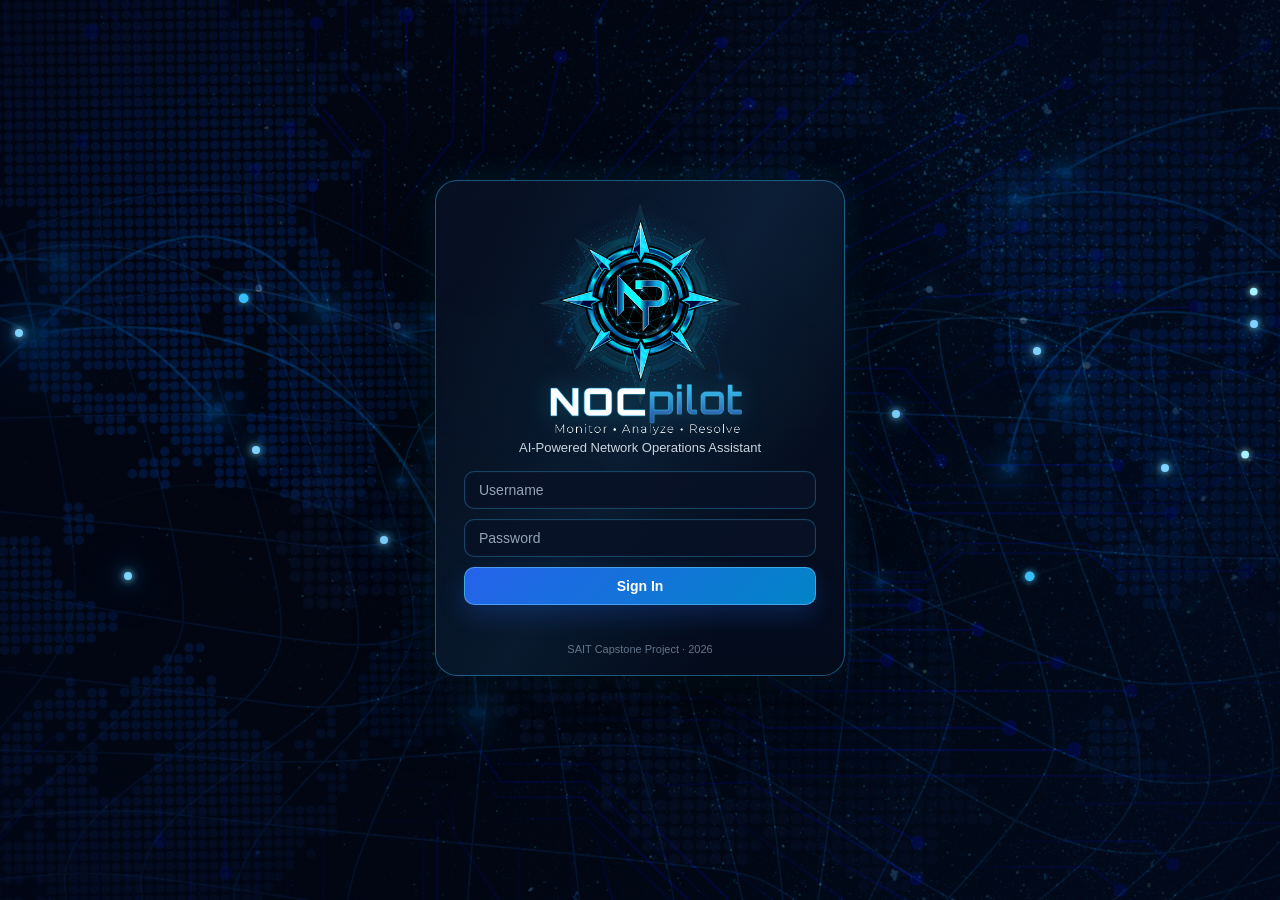
==== commit 3b782368: "Update dashboard and backend integration" ====
--- a/frontend/index.html
+++ b/frontend/index.html
@@ -1,210 +1,418 @@
-<html lang="en">
-<head>
-  <meta charset="UTF-8" />
-  <meta name="viewport" content="width=device-width, initial-scale=1.0" />
-
-  <title>NOCPilot Dashboard</title>
-
-  <link rel="stylesheet" href="style.css" />
-  <link rel="icon" href="images/favicon.ico" type="image/x-icon" />
-</head>
-
-<body>
-  <div class="container">
-    <header class="app-header">
-      <a class="brand" href="#dashboard" aria-label="Go to dashboard">
-        <img
-          src="images/nocpilot-icon.png"
-          alt=""
-          class="header-logo"
-        />
-
-        <div class="brand-text">
-          <h1>NOCPilot</h1>
-          <p>AI-Powered Network Operations Assistant</p>
-        </div>
-      </a>
-
-      <nav class="navbar" aria-label="Dashboard navigation">
-        <a href="#dashboard">Dashboard</a>
-        <a href="#alertsSection">Alerts</a>
-        <a href="#aiSection">AI Assistant</a>
-        <a href="login.html" id="logoutLink">Logout</a>
-      </nav>
-
-      <div class="header-actions">
-        <button
-          type="button"
-          id="resetButton"
-          class="button button-secondary"
-        >
-          Reset
-        </button>
-
-        <button
-          type="button"
-          id="simulateButton"
-          class="button button-primary"
-        >
-          Simulate Issue
-        </button>
-      </div>
-    </header>
-
-    <main>
-
-      <section
-        id="dashboard"
-        class="summary-cards"
-        aria-label="Network summary"
-      >
-        <article class="summary-card">
-          <h2>Devices Online</h2>
-          <p id="onlineCount">0</p>
-        </article>
-
-        <article class="summary-card">
-          <h2>Devices Offline</h2>
-          <p id="offlineCount">0</p>
-        </article>
-
-        <article class="summary-card">
-          <h2>Active Alerts</h2>
-          <p id="alertCount">0</p>
-        </article>
-
-        <article class="summary-card">
-          <h2>Critical Alerts</h2>
-          <p id="criticalCount">0</p>
-        </article>
-      </section>
-
-      <section class="cards">
-
-        <!-- Devices -->
-        <article class="card">
-          <div class="section-heading">
-            <div>
-              <p class="section-eyebrow">Monitoring</p>
-              <h2>Network Devices</h2>
-            </div>
-          </div>
-
-          <div class="table-wrapper">
-            <table>
-              <thead>
-                <tr>
-                  <th>Name</th>
-                  <th>IP Address</th>
-                  <th>Type</th>
-                  <th>Status</th>
-                  <th>CPU</th>
-                  <th>Uptime</th>
-                  <th>Interfaces Up</th>
-                  <th>Interfaces Down</th>
-                  <th>Packet Loss</th>
-                </tr>
-              </thead>
-
-              <tbody id="deviceTable"></tbody>
-            </table>
-          </div>
-        </article>
-
-        <!-- NEW INTERFACE CARD -->
-        <article id="interfacesSection" class="card" hidden>
-
-          <div class="section-heading">
-
-            <div>
-              <p class="section-eyebrow">
-                Device Drill Down
-              </p>
-
-              <h2 id="interfaceDeviceName">
-                Device Interfaces
-              </h2>
-
-              <p id="interfaceDeviceMeta"></p>
-
-            </div>
-
-            <button
-              id="closeInterfacesButton"
-              class="button button-secondary"
-            >
-              Close
-            </button>
-
-          </div>
-
-          <div id="interfaceContent">
-
-            <p class="empty-state">
-              Click on a device to view its interfaces.
-            </p>
-
-          </div>
-
-        </article>
-
-        <!-- Alerts -->
-        <article id="alertsSection" class="card">
-          <div class="section-heading">
-            <div>
-              <p class="section-eyebrow">
-                Incident queue
-              </p>
-
-              <h2>Open Alerts</h2>
-            </div>
-          </div>
-
-          <div id="alerts" class="alerts-list"></div>
-
-        </article>
-
-        <!-- AI -->
-        <article id="aiSection" class="card">
-
-          <div class="section-heading">
-
-            <div>
-
-              <p class="section-eyebrow">
-                Live AI + RAG
-              </p>
-
-              <h2>
-                AI Explanation
-              </h2>
-
-            </div>
-
-          </div>
-
-          <div
-            id="aiBox"
-            class="ai-box"
-            aria-live="polite"
-          >
-
-            <p class="empty-state">
-              Select an alert to generate AI troubleshooting guidance.
-            </p>
-
-          </div>
-
-        </article>
-
-      </section>
-
-    </main>
-
-  </div>
-
-  <script src="script.js"></script>
-
-</body>
-
-</html>+<!DOCTYPE html>
+<html lang="en">
+<head>
+  <meta charset="UTF-8" />
+  <meta name="viewport" content="width=device-width, initial-scale=1.0" />
+
+  <title>NOCPilot</title>
+
+  <link rel="stylesheet" href="style.css" />
+  <link rel="icon" href="images/favicon.ico" type="image/x-icon" />
+</head>
+
+<body>
+  <!-- Decorative background layers -->
+  <div class="background-effects" aria-hidden="true">
+    <div class="aurora aurora-one"></div>
+    <div class="aurora aurora-two"></div>
+    <div class="cyber-grid"></div>
+    <div class="scan-line"></div>
+  </div>
+
+  <div class="container">
+    <header class="app-header">
+      <a class="brand" href="#dashboard" aria-label="Go to dashboard">
+        <span class="brand-logo-shell" aria-hidden="true">
+          <span class="brand-logo-orbit"></span>
+          <img
+            src="images/nocpilot-icon.png"
+            alt=""
+            class="header-logo"
+          />
+        </span>
+
+        <span class="brand-text">
+          <span class="brand-name">NOCPilot</span>
+          <span class="brand-subtitle">
+            AI-Powered Network Operations Assistant
+          </span>
+        </span>
+      </a>
+
+      <nav class="navbar" aria-label="Dashboard navigation">
+        <a href="#dashboard">Overview</a>
+        <a href="#devicesSection">Devices</a>
+        <a href="#alertsSection">Alerts</a>
+        <a href="#aiSection">AI Assistant</a>
+      </nav>
+
+      <div class="header-right">
+        <div class="live-status" id="liveStatus">
+          <span class="live-status-pulse" id="systemStatusDot"></span>
+
+          <span>
+            <strong id="systemStatusText">Connecting</strong>
+            <small id="headerClock">--:--:--</small>
+          </span>
+        </div>
+
+        <a class="logout-link" href="login.html" id="logoutLink">
+          <span>Logout</span>
+
+          <svg viewBox="0 0 24 24" aria-hidden="true">
+            <path
+              d="M10 17l5-5-5-5M15 12H3m9-9h7a2 2 0 0 1 2 2v14a2 2 0 0 1-2 2h-7"
+            />
+          </svg>
+        </a>
+      </div>
+    </header>
+
+    <main>
+      <section id="dashboard" class="command-hero">
+        <div class="hero-copy">
+          <p class="hero-eyebrow">
+            <span></span>
+            LIVE NETWORK INTELLIGENCE
+          </p>
+
+          <h1>
+            Network Operations
+            <span> Center</span>
+          </h1>
+
+          <p class="hero-description">
+            Real-time infrastructure visibility, intelligent incident
+            detection, and AI-assisted troubleshooting in one unified
+            operations console.
+          </p>
+
+          <div class="hero-status-row">
+            <div class="hero-status-item">
+              <span class="hero-status-icon live"></span>
+
+              <span>
+                <small>Platform</small>
+                <strong id="platformStatus">Initializing</strong>
+              </span>
+            </div>
+
+            <div class="hero-status-item">
+              <span class="hero-status-icon collector"></span>
+
+              <span>
+                <small>Collector</small>
+                <strong id="collectorStatus">Checking</strong>
+              </span>
+            </div>
+
+            <div class="hero-status-item">
+              <span class="hero-status-icon sync"></span>
+
+              <span>
+                <small>Last collection</small>
+                <strong id="lastCollection">Waiting for data</strong>
+              </span>
+            </div>
+          </div>
+        </div>
+
+        <div class="hero-visual" aria-hidden="true">
+          <div class="radar">
+            <div class="radar-ring radar-ring-one"></div>
+            <div class="radar-ring radar-ring-two"></div>
+            <div class="radar-ring radar-ring-three"></div>
+            <div class="radar-crosshair"></div>
+            <div class="radar-sweep"></div>
+
+            <div class="radar-center">
+              <img src="images/nocpilot-icon.png" alt="" />
+            </div>
+
+            <span class="radar-node node-one"></span>
+            <span class="radar-node node-two"></span>
+            <span class="radar-node node-three"></span>
+            <span class="radar-node node-four"></span>
+          </div>
+        </div>
+      </section>
+
+      <section class="summary-cards" aria-label="Network summary">
+        <article class="summary-card summary-online">
+          <div class="summary-icon" aria-hidden="true">
+            <svg viewBox="0 0 24 24">
+              <path d="M12 20h.01M8.5 16.5a5 5 0 0 1 7 0M5 13a10 10 0 0 1 14 0M2 9.5a14.5 14.5 0 0 1 20 0" />
+            </svg>
+          </div>
+
+          <div class="summary-content">
+            <p>Devices Online</p>
+            <strong id="onlineCount">0</strong>
+            <span>
+              <i></i>
+              Operational
+            </span>
+          </div>
+
+          <div class="summary-glow"></div>
+        </article>
+
+        <article class="summary-card summary-offline">
+          <div class="summary-icon" aria-hidden="true">
+            <svg viewBox="0 0 24 24">
+              <path d="M18 18H6a4 4 0 0 1-.6-7.95A7 7 0 0 1 18.8 8.6 4.8 4.8 0 0 1 18 18ZM9 9l6 6m0-6-6 6" />
+            </svg>
+          </div>
+
+          <div class="summary-content">
+            <p>Devices Offline</p>
+            <strong id="offlineCount">0</strong>
+            <span>
+              <i></i>
+              Unreachable
+            </span>
+          </div>
+
+          <div class="summary-glow"></div>
+        </article>
+
+        <article class="summary-card summary-alerts">
+          <div class="summary-icon" aria-hidden="true">
+            <svg viewBox="0 0 24 24">
+              <path d="M12 9v4m0 4h.01M10.3 3.8 2.4 18a2 2 0 0 0 1.75 3h15.7a2 2 0 0 0 1.75-3L13.7 3.8a2 2 0 0 0-3.4 0Z" />
+            </svg>
+          </div>
+
+          <div class="summary-content">
+            <p>Active Alerts</p>
+            <strong id="alertCount">0</strong>
+            <span>
+              <i></i>
+              Requires review
+            </span>
+          </div>
+
+          <div class="summary-glow"></div>
+        </article>
+
+        <article class="summary-card summary-critical">
+          <div class="summary-icon" aria-hidden="true">
+            <svg viewBox="0 0 24 24">
+              <path d="M12 3 4 6v5c0 5 3.4 8.7 8 10 4.6-1.3 8-5 8-10V6l-8-3Zm0 5v4m0 4h.01" />
+            </svg>
+          </div>
+
+          <div class="summary-content">
+            <p>Critical Alerts</p>
+            <strong id="criticalCount">0</strong>
+            <span>
+              <i></i>
+              Immediate attention
+            </span>
+          </div>
+
+          <div class="summary-glow"></div>
+        </article>
+      </section>
+
+      <section class="operations-layout">
+        <article id="devicesSection" class="panel devices-panel">
+          <div class="panel-border-animation" aria-hidden="true"></div>
+
+          <div class="section-heading">
+            <div class="section-title-group">
+              <span class="section-icon" aria-hidden="true">
+                <svg viewBox="0 0 24 24">
+                  <rect x="3" y="4" width="18" height="6" rx="2" />
+                  <rect x="3" y="14" width="18" height="6" rx="2" />
+                  <path d="M7 7h.01M7 17h.01M11 7h6M11 17h6" />
+                </svg>
+              </span>
+
+              <div>
+                <p class="section-eyebrow">Infrastructure Matrix</p>
+                <h2>Network Devices</h2>
+              </div>
+            </div>
+
+            <div class="panel-telemetry">
+              <span>
+                <i class="telemetry-dot"></i>
+                Live feed
+              </span>
+
+              <small id="deviceLastUpdated">Awaiting collection</small>
+            </div>
+          </div>
+
+          <div class="table-wrapper">
+            <table>
+              <thead>
+                <tr>
+                  <th scope="col">Device</th>
+                  <th scope="col">Management IP</th>
+                  <th scope="col">Type</th>
+                  <th scope="col">Operational Status</th>
+                  <th scope="col">Health</th>
+                  <th scope="col">Uptime</th>
+                  <th scope="col">Interfaces</th>
+                  <th scope="col">Software</th>
+                </tr>
+              </thead>
+
+              <tbody id="deviceTable">
+                <tr>
+                  <td colspan="8">
+                    <div class="table-loading">
+                      <span></span>
+                      Loading live infrastructure data...
+                    </div>
+                  </td>
+                </tr>
+              </tbody>
+            </table>
+          </div>
+        </article>
+
+        <div class="secondary-grid">
+          <article id="alertsSection" class="panel alerts-panel">
+            <div class="panel-border-animation" aria-hidden="true"></div>
+
+            <div class="section-heading">
+              <div class="section-title-group">
+                <span class="section-icon warning-icon" aria-hidden="true">
+                  <svg viewBox="0 0 24 24">
+                    <path d="M12 9v4m0 4h.01M10.3 3.8 2.4 18a2 2 0 0 0 1.75 3h15.7a2 2 0 0 0 1.75-3L13.7 3.8a2 2 0 0 0-3.4 0Z" />
+                  </svg>
+                </span>
+
+                <div>
+                  <p class="section-eyebrow">Incident Intelligence</p>
+                  <h2>Open Alerts</h2>
+                </div>
+              </div>
+
+              <span class="queue-count" id="queueCount">0 incidents</span>
+            </div>
+
+            <div id="alerts" class="alerts-list" aria-live="polite">
+              <div class="panel-loading">
+                <span></span>
+                Analyzing network events...
+              </div>
+            </div>
+          </article>
+
+          <article class="panel collector-panel">
+            <div class="panel-border-animation" aria-hidden="true"></div>
+
+            <div class="section-heading">
+              <div class="section-title-group">
+                <span class="section-icon collector-icon" aria-hidden="true">
+                  <svg viewBox="0 0 24 24">
+                    <path d="M4 7h16M4 12h16M4 17h16M7 4v16M17 4v16" />
+                  </svg>
+                </span>
+
+                <div>
+                  <p class="section-eyebrow">Collection Engine</p>
+                  <h2>System Telemetry</h2>
+                </div>
+              </div>
+            </div>
+
+            <div class="collector-grid">
+              <div class="collector-stat">
+                <span>API Status</span>
+                <strong id="apiStatusValue">Checking</strong>
+              </div>
+
+              <div class="collector-stat">
+                <span>Collector State</span>
+                <strong id="collectorStateValue">Checking</strong>
+              </div>
+
+              <div class="collector-stat">
+                <span>Polling Interval</span>
+                <strong id="pollIntervalValue">--</strong>
+              </div>
+
+              <div class="collector-stat">
+                <span>Last Dashboard Sync</span>
+                <strong id="dashboardSyncValue">--</strong>
+              </div>
+            </div>
+
+            <div class="signal-visualizer" aria-hidden="true">
+              <span></span>
+              <span></span>
+              <span></span>
+              <span></span>
+              <span></span>
+              <span></span>
+              <span></span>
+              <span></span>
+              <span></span>
+              <span></span>
+              <span></span>
+              <span></span>
+            </div>
+          </article>
+        </div>
+
+        <article id="aiSection" class="panel ai-panel">
+          <div class="panel-border-animation" aria-hidden="true"></div>
+
+          <div class="section-heading">
+            <div class="section-title-group">
+              <span class="section-icon ai-icon" aria-hidden="true">
+                <svg viewBox="0 0 24 24">
+                  <path d="M12 2v3m0 14v3M4.93 4.93l2.12 2.12m9.9 9.9 2.12 2.12M2 12h3m14 0h3M4.93 19.07l2.12-2.12m9.9-9.9 2.12-2.12" />
+                  <circle cx="12" cy="12" r="4" />
+                </svg>
+              </span>
+
+              <div>
+                <p class="section-eyebrow">RAG Diagnostic Engine</p>
+                <h2>AI Incident Analysis</h2>
+              </div>
+            </div>
+
+            <span class="ai-ready-badge">
+              <i></i>
+              AI ready
+            </span>
+          </div>
+
+          <div id="aiBox" class="ai-box" aria-live="polite">
+            <div class="ai-empty-state">
+              <div class="ai-empty-visual" aria-hidden="true">
+                <div class="ai-empty-ring"></div>
+
+                <img src="images/nocpilot-icon.png" alt="" />
+              </div>
+
+              <div>
+                <h3>NOCPilot Intelligence is standing by</h3>
+                <p>
+                  Select an active incident to retrieve relevant
+                  documentation and generate a live AI-assisted diagnosis.
+                </p>
+              </div>
+            </div>
+          </div>
+        </article>
+      </section>
+    </main>
+
+    <footer class="dashboard-footer">
+      <span class="footer-line"></span>
+      <p>NOCPilot Network Intelligence Platform</p>
+      <small>SAIT Capstone Project · 2026</small>
+      <span class="footer-line"></span>
+    </footer>
+  </div>
+
+  <script src="script.js"></script>
+</body>
+</html>
--- a/frontend/style.css
+++ b/frontend/style.css
@@ -1,1074 +1,3684 @@
-
-
-*,
-*::before,
-*::after {
-  box-sizing: border-box;
-}
-
-html {
-  scroll-behavior: smooth;
-}
-
-body {
-  margin: 0;
-  min-width: 320px;
-  min-height: 100vh;
-
-  font-family: Arial, sans-serif;
-  color: #e5e7eb;
-
-  background:
-    radial-gradient(
-      circle at top,
-      rgba(30, 64, 175, 0.14),
-      transparent 36%
-    ),
-    #0f172a;
-}
-
-button,
-a {
-  font: inherit;
-}
-
-button {
-  border: 0;
-}
-
-p {
-  color: #cbd5e1;
-}
-
-.container {
-  width: min(100% - 36px, 1400px);
-  margin: 0 auto;
-  padding-bottom: 34px;
-}
-
-#dashboard,
-#alertsSection,
-#aiSection {
-  scroll-margin-top: 132px;
-}
-
-
-/* =========================================================
-   STICKY HEADER
-========================================================= */
-
-.app-header {
-  position: sticky;
-  top: 0;
-  z-index: 1000;
-
-  display: grid;
-  grid-template-columns: minmax(330px, 1fr) auto auto;
-  align-items: center;
-  gap: 22px;
-
-  margin-bottom: 26px;
-  padding: 14px 22px;
-
-  background: rgba(30, 41, 59, 0.94);
-
-  border: 1px solid #334155;
-  border-top: 0;
-  border-radius: 0 0 18px 18px;
-
-  box-shadow: 0 12px 34px rgba(0, 0, 0, 0.38);
-
-  backdrop-filter: blur(16px);
-  -webkit-backdrop-filter: blur(16px);
-}
-
-.brand {
-  min-width: 0;
-
-  display: flex;
-  align-items: center;
-  gap: 18px;
-
-  color: inherit;
-  text-decoration: none;
-}
-
-.header-logo {
-  flex: 0 0 auto;
-
-  width: 86px;
-  height: 86px;
-
-  object-fit: contain;
-
-  border-radius: 50%;
-
-  filter: drop-shadow(0 0 15px rgba(56, 189, 248, 0.22));
-}
-
-.brand-text {
-  min-width: 0;
-  transform: translateX(4px);
-}
-
-.brand-text h1 {
-  margin: 0;
-
-  color: #ffffff;
-
-  font-size: clamp(27px, 2.2vw, 34px);
-  line-height: 1;
-  letter-spacing: 0.01em;
-}
-
-.brand-text p {
-  margin: 7px 0 0;
-
-  font-size: 13px;
-  line-height: 1.35;
-
-  white-space: nowrap;
-}
-
-.navbar {
-  display: flex;
-  align-items: center;
-  gap: 9px;
-}
-
-.navbar a {
-  padding: 10px 12px;
-
-  color: #cbd5e1;
-  text-decoration: none;
-  font-size: 14px;
-  font-weight: 700;
-
-  background: #0f172a;
-
-  border: 1px solid transparent;
-  border-radius: 10px;
-
-  transition:
-    color 0.2s ease,
-    background 0.2s ease,
-    border-color 0.2s ease,
-    transform 0.2s ease;
-}
-
-.navbar a:hover,
-.navbar a:focus-visible {
-  color: #ffffff;
-  background: #2563eb;
-  border-color: #60a5fa;
-  transform: translateY(-1px);
-}
-
-.header-actions {
-  display: flex;
-  justify-content: flex-end;
-  gap: 10px;
-}
-
-.button {
-  padding: 11px 15px;
-
-  color: #ffffff;
-  font-weight: 700;
-
-  border: 1px solid transparent;
-  border-radius: 10px;
-
-  cursor: pointer;
-
-  transition:
-    background 0.2s ease,
-    border-color 0.2s ease,
-    transform 0.2s ease,
-    opacity 0.2s ease;
-}
-
-.button:hover:not(:disabled) {
-  transform: translateY(-1px);
-}
-
-.button:disabled {
-  cursor: wait;
-  opacity: 0.62;
-}
-
-.button-primary {
-  background: #2563eb;
-}
-
-.button-primary:hover:not(:disabled) {
-  background: #1d4ed8;
-  border-color: #60a5fa;
-}
-
-.button-secondary {
-  color: #dbeafe;
-  background: #0f172a;
-  border-color: #475569;
-}
-
-.button-secondary:hover:not(:disabled) {
-  background: #1e293b;
-  border-color: #60a5fa;
-}
-
-
-/* =========================================================
-   SUMMARY CARDS
-========================================================= */
-
-.summary-cards {
-  display: grid;
-  grid-template-columns: repeat(4, minmax(180px, 1fr));
-  gap: 18px;
-
-  margin-bottom: 24px;
-}
-
-.summary-card {
-  padding: 23px;
-
-  text-align: center;
-
-  background:
-    linear-gradient(
-      135deg,
-      rgba(30, 41, 59, 0.98),
-      rgba(15, 23, 42, 0.98)
-    );
-
-  border: 1px solid #334155;
-  border-radius: 16px;
-
-  box-shadow: 0 10px 30px rgba(0, 0, 0, 0.24);
-}
-
-.summary-card h2 {
-  margin: 0 0 10px;
-
-  color: #93c5fd;
-
-  font-size: 15px;
-  font-weight: 700;
-}
-
-.summary-card p {
-  margin: 0;
-
-  color: #ffffff;
-
-  font-size: 42px;
-  font-weight: 800;
-}
-
-
-/* =========================================================
-   MAIN CONTENT
-========================================================= */
-
-.cards {
-  display: grid;
-  gap: 20px;
-}
-
-.card {
-  padding: 22px;
-
-  background: #1e293b;
-
-  border: 1px solid rgba(71, 85, 105, 0.7);
-  border-radius: 16px;
-
-  box-shadow: 0 10px 30px rgba(0, 0, 0, 0.24);
-}
-
-.section-heading {
-  display: flex;
-  align-items: center;
-  justify-content: space-between;
-
-  margin-bottom: 16px;
-}
-
-.section-heading h2 {
-  margin: 0;
-
-  color: #ffffff;
-
-  font-size: 24px;
-}
-
-.section-eyebrow {
-  margin: 0 0 5px;
-
-  color: #60a5fa;
-
-  font-size: 11px;
-  font-weight: 800;
-  letter-spacing: 0.12em;
-  text-transform: uppercase;
-}
-
-.empty-state,
-.error-state {
-  margin: 0;
-  padding: 18px;
-
-  text-align: center;
-
-  background: #0f172a;
-
-  border: 1px dashed #475569;
-  border-radius: 12px;
-}
-
-.error-state {
-  color: #fecaca;
-  border-color: rgba(239, 68, 68, 0.55);
-}
-
-
-/* =========================================================
-   DEVICE TABLE
-========================================================= */
-
-.table-wrapper {
-  overflow-x: auto;
-
-  border: 1px solid #334155;
-  border-radius: 12px;
-}
-
-table {
-  width: 100%;
-  min-width: 820px;
-
-  border-collapse: collapse;
-
-  background: #0f172a;
-}
-
-th,
-td {
-  padding: 13px 14px;
-
-  text-align: left;
-
-  border-bottom: 1px solid #334155;
-}
-
-th {
-  color: #93c5fd;
-
-  font-size: 13px;
-}
-
-td {
-  color: #dbe3ef;
-
-  font-size: 14px;
-}
-
-tbody tr:last-child td {
-  border-bottom: 0;
-}
-
-tbody tr {
-  transition: background 0.2s ease;
-}
-
-tbody tr:hover {
-  background: rgba(30, 64, 175, 0.12);
-}
-
-.status-up,
-.status-down {
-  font-weight: 800;
-}
-
-.status-up {
-  color: #22c55e;
-}
-
-.status-down {
-  color: #f87171;
-}
-
-
-/* =========================================================
-   ALERTS
-========================================================= */
-
-.alerts-list {
-  display: grid;
-  gap: 12px;
-}
-
-.alert-item {
-  width: 100%;
-  padding: 16px;
-
-  text-align: left;
-
-  color: inherit;
-  background: #0f172a;
-
-  border: 1px solid #334155;
-  border-radius: 12px;
-
-  cursor: pointer;
-
-  transition:
-    border-color 0.2s ease,
-    background 0.2s ease,
-    transform 0.2s ease;
-}
-
-.alert-item:hover,
-.alert-item:focus-visible {
-  background: #111c31;
-  border-color: #60a5fa;
-  transform: translateY(-1px);
-}
-
-.alert-item h3 {
-  margin: 0 0 8px;
-
-  color: #ffffff;
-
-  font-size: 17px;
-}
-
-.alert-item p {
-  margin: 6px 0;
-}
-
-.critical {
-  color: #f87171;
-  font-weight: 800;
-}
-
-.high {
-  color: #fb923c;
-  font-weight: 800;
-}
-
-.medium {
-  color: #facc15;
-  font-weight: 800;
-}
-
-
-/* =========================================================
-   AI RESPONSE
-========================================================= */
-
-.ai-box {
-  min-height: 70px;
-}
-
-.ai-alert-header {
-  display: flex;
-  justify-content: space-between;
-  align-items: center;
-  gap: 16px;
-
-  margin-bottom: 16px;
-  padding: 17px;
-
-  background: #0f172a;
-
-  border: 1px solid #334155;
-  border-radius: 14px;
-}
-
-.ai-alert-header h3 {
-  margin: 0;
-
-  color: #ffffff;
-}
-
-.ai-alert-header p {
-  margin: 6px 0 0;
-}
-
-.ai-header-badges {
-  display: flex;
-  align-items: center;
-  gap: 8px;
-}
-
-.severity-badge,
-.ai-source-badge {
-  padding: 7px 11px;
-
-  font-size: 12px;
-  font-weight: 800;
-
-  border-radius: 999px;
-
-  white-space: nowrap;
-}
-
-.severity-badge.critical {
-  color: #fecaca;
-  background: #7f1d1d;
-}
-
-.severity-badge.high {
-  color: #fed7aa;
-  background: #7c2d12;
-}
-
-.severity-badge.medium {
-  color: #fef3c7;
-  background: #713f12;
-}
-
-.ai-source-badge {
-  color: #bae6fd;
-  background: rgba(3, 105, 161, 0.32);
-  border: 1px solid rgba(56, 189, 248, 0.38);
-}
-
-.ai-grid {
-  display: grid;
-  gap: 15px;
-}
-
-.ai-card {
-  padding: 18px;
-
-  background: #0f172a;
-
-  border: 1px solid #334155;
-  border-radius: 14px;
-}
-
-.ai-card h4 {
-  margin: 0 0 12px;
-
-  color: #93c5fd;
-
-  font-size: 16px;
-}
-
-.ai-card p {
-  margin: 0;
-
-  line-height: 1.65;
-}
-
-.ai-card ul {
-  margin: 0;
-  padding-left: 22px;
-
-  line-height: 1.7;
-}
-
-.ticket-note {
-  padding: 14px;
-
-  color: #dbeafe;
-  line-height: 1.65;
-
-  background: #020617;
-
-  border-left: 4px solid #60a5fa;
-  border-radius: 8px;
-}
-
-.copy-btn {
-  margin-top: 13px;
-  padding: 10px 14px;
-
-  color: #ffffff;
-  font-weight: 700;
-
-  background: #2563eb;
-
-  border-radius: 9px;
-
-  cursor: pointer;
-}
-
-.copy-btn:hover {
-  background: #1d4ed8;
-}
-
-.copy-message {
-  min-height: 20px;
-  margin: 9px 0 0;
-
-  color: #22c55e;
-  font-size: 13px;
-  font-weight: 700;
-
-  opacity: 0;
-
-  transition: opacity 0.25s ease;
-}
-
-
-/* =========================================================
-   AI LOADING ANIMATION
-========================================================= */
-
-.ai-loading-container {
-  min-height: 285px;
-  padding: 34px;
-
-  display: flex;
-  flex-direction: column;
-  align-items: center;
-  justify-content: center;
-
-  text-align: center;
-
-  background:
-    radial-gradient(
-      circle at center,
-      rgba(37, 99, 235, 0.12),
-      transparent 54%
-    ),
-    linear-gradient(145deg, #0f172a, #111c31);
-
-  border: 1px solid #334155;
-  border-radius: 16px;
-}
-
-.ai-loader {
-  position: relative;
-
-  width: 106px;
-  height: 106px;
-
-  display: grid;
-  place-items: center;
-
-  margin-bottom: 20px;
-}
-
-.ai-loader-ring {
-  position: absolute;
-  inset: 3px;
-
-  border: 4px solid rgba(96, 165, 250, 0.16);
-  border-top-color: #60a5fa;
-  border-right-color: #2563eb;
-  border-radius: 50%;
-
-  animation: ai-spin 1.05s linear infinite;
-}
-
-.ai-loader-core {
-  width: 76px;
-  height: 76px;
-
-  display: grid;
-  place-items: center;
-
-  overflow: hidden;
-
-  background: #020617;
-
-  border: 2px solid rgba(96, 165, 250, 0.3);
-  border-radius: 50%;
-
-  box-shadow:
-    0 0 24px rgba(96, 165, 250, 0.38),
-    inset 0 0 12px rgba(96, 165, 250, 0.14);
-
-  animation: ai-pulse 1.6s ease-in-out infinite;
-}
-
-.ai-loader-logo {
-  width: 100%;
-  height: 100%;
-
-  object-fit: cover;
-
-  transform: scale(1.58);
-}
-
-.ai-loading-container h3 {
-  margin: 0 0 9px;
-
-  color: #ffffff;
-}
-
-.ai-loading-text {
-  max-width: 580px;
-  margin: 0 0 20px;
-
-  color: #cbd5e1;
-  line-height: 1.55;
-}
-
-.loading-steps {
-  display: flex;
-  flex-wrap: wrap;
-  justify-content: center;
-  gap: 9px;
-}
-
-.loading-steps span {
-  padding: 8px 11px;
-
-  color: #93c5fd;
-  font-size: 12px;
-
-  background: #1e293b;
-
-  border: 1px solid #334155;
-  border-radius: 999px;
-
-  animation: loading-step 1.8s ease-in-out infinite;
-}
-
-.loading-steps span:nth-child(2) {
-  animation-delay: 0.3s;
-}
-
-.loading-steps span:nth-child(3) {
-  animation-delay: 0.6s;
-}
-
-@keyframes ai-spin {
-  to {
-    transform: rotate(360deg);
-  }
-}
-
-@keyframes ai-pulse {
-  0%,
-  100% {
-    transform: scale(1);
-  }
-
-  50% {
-    transform: scale(1.08);
-  }
-}
-
-@keyframes loading-step {
-  0%,
-  100% {
-    opacity: 0.42;
-    transform: translateY(0);
-  }
-
-  50% {
-    opacity: 1;
-    transform: translateY(-3px);
-  }
-}
-
-
-/* =========================================================
-   RESPONSIVE
-========================================================= */
-
-@media (max-width: 1120px) {
-  .app-header {
-    grid-template-columns: 1fr auto;
-  }
-
-  .navbar {
-    grid-column: 1 / -1;
-    grid-row: 2;
-
-    justify-content: center;
-  }
-
-  #dashboard,
-  #alertsSection,
-  #aiSection {
-    scroll-margin-top: 195px;
-  }
-}
-
-@media (max-width: 820px) {
-  .container {
-    width: min(100% - 24px, 1400px);
-  }
-
-  .app-header {
-    grid-template-columns: 1fr;
-    gap: 14px;
-
-    padding: 13px 16px;
-  }
-
-  .brand {
-    justify-content: center;
-  }
-
-  .header-actions,
-  .navbar {
-    justify-content: center;
-    flex-wrap: wrap;
-  }
-
-  .navbar {
-    grid-column: auto;
-    grid-row: auto;
-  }
-
-  .summary-cards {
-    grid-template-columns: repeat(2, minmax(150px, 1fr));
-  }
-
-  #dashboard,
-  #alertsSection,
-  #aiSection {
-    scroll-margin-top: 290px;
-  }
-}
-
-@media (max-width: 520px) {
-  .container {
-    width: min(100% - 16px, 1400px);
-  }
-
-  .header-logo {
-    width: 70px;
-    height: 70px;
-  }
-
-  .brand-text h1 {
-    font-size: 27px;
-  }
-
-  .brand-text p {
-    max-width: 205px;
-    white-space: normal;
-  }
-
-  .summary-cards {
-    grid-template-columns: 1fr;
-  }
-
-  .summary-card p {
-    font-size: 38px;
-  }
-
-  .card {
-    padding: 17px;
-  }
-
-  .ai-alert-header {
-    align-items: flex-start;
-    flex-direction: column;
-  }
-
-  .ai-header-badges {
-    flex-wrap: wrap;
-  }
-
-  .ai-loading-container {
-    padding: 26px 16px;
-  }
-}
-
-
-/* =========================================================
-   REDUCED MOTION
-========================================================= */
-
-@media (prefers-reduced-motion: reduce) {
-  html {
-    scroll-behavior: auto;
-  }
-
-  *,
-  *::before,
-  *::after {
-    animation-duration: 0.01ms !important;
-    animation-iteration-count: 1 !important;
-    transition-duration: 0.01ms !important;
-  }
-}
-/* =========================================================
-   DEVICE INTERFACE DRILL-DOWN
-========================================================= */
-
-.interface-card[hidden] {
-  display: none;
-}
-
-.interface-card {
-  scroll-margin-top: 132px;
-}
-
-.interface-device-meta {
-  margin: 6px 0 0;
-  font-size: 13px;
-}
-
-.device-row {
-  cursor: pointer;
-  outline: none;
-}
-
-.device-row:hover,
-.device-row:focus-visible {
-  background: rgba(30, 64, 175, 0.2);
-}
-
-.device-row:focus-visible {
-  box-shadow: inset 0 0 0 2px #60a5fa;
-}
-
-.device-row-selected {
-  background: rgba(37, 99, 235, 0.22);
-}
-
-.device-name-link {
-  color: #bfdbfe;
-  font-weight: 800;
-}
-
-.device-row:hover .device-name-link,
-.device-row:focus-visible .device-name-link,
-.device-row-selected .device-name-link {
-  color: #ffffff;
-  text-decoration: underline;
-  text-underline-offset: 3px;
-}
-
-.interface-summary {
-  display: flex;
-  flex-wrap: wrap;
-  gap: 10px;
-  margin-bottom: 14px;
-}
-
-.interface-summary span {
-  display: inline-flex;
-  align-items: center;
-  gap: 8px;
-  padding: 9px 12px;
-  color: #cbd5e1;
-  background: #0f172a;
-  border: 1px solid #334155;
-  border-radius: 999px;
-  font-size: 13px;
-  font-weight: 700;
-}
-
-.interface-summary strong {
-  color: #ffffff;
-}
-
-.interface-summary-up {
-  border-color: rgba(34, 197, 94, 0.45) !important;
-}
-
-.interface-summary-up strong {
-  color: #4ade80;
-}
-
-.interface-summary-down {
-  border-color: rgba(248, 113, 113, 0.45) !important;
-}
-
-.interface-summary-down strong {
-  color: #f87171;
-}
-
-.interface-table {
-  min-width: 760px;
-}
-
-.interface-table-wrapper {
-  background: #0f172a;
-}
-
-.interface-name {
-  display: inline-flex;
-  align-items: center;
-  gap: 9px;
-  font-weight: 700;
-}
-
-.interface-dot {
-  width: 9px;
-  height: 9px;
-  flex: 0 0 auto;
-  border-radius: 50%;
-}
-
-.interface-dot-up {
-  background: #22c55e;
-  box-shadow: 0 0 10px rgba(34, 197, 94, 0.7);
-}
-
-.interface-dot-down {
-  background: #f87171;
-  box-shadow: 0 0 10px rgba(248, 113, 113, 0.55);
-}
-
-.interface-status {
-  display: inline-flex;
-  padding: 5px 9px;
-  border-radius: 999px;
-  font-size: 11px;
-  font-weight: 800;
-  letter-spacing: 0.04em;
-}
-
-.interface-status-up {
-  color: #bbf7d0;
-  background: rgba(21, 128, 61, 0.3);
-  border: 1px solid rgba(34, 197, 94, 0.35);
-}
-
-.interface-status-down {
-  color: #fecaca;
-  background: rgba(153, 27, 27, 0.3);
-  border: 1px solid rgba(248, 113, 113, 0.35);
-}
-
-.interface-loading {
-  min-height: 140px;
-  display: grid;
-  place-items: center;
-  align-content: center;
-  gap: 12px;
-  padding: 24px;
-  text-align: center;
-  background: #0f172a;
-  border: 1px dashed #475569;
-  border-radius: 12px;
-}
-
-.interface-loading p {
-  margin: 0;
-}
-
-.interface-spinner {
-  width: 34px;
-  height: 34px;
-  border: 3px solid rgba(96, 165, 250, 0.2);
-  border-top-color: #60a5fa;
-  border-radius: 50%;
-  animation: ai-spin 0.85s linear infinite;
-}
-
-@media (max-width: 1120px) {
-  .interface-card {
-    scroll-margin-top: 195px;
-  }
-}
-
-@media (max-width: 820px) {
-  .interface-card {
-    scroll-margin-top: 290px;
-  }
+/* =========================================================
+   DESIGN TOKENS
+========================================================= */
+
+:root {
+  --bg-deep: #020611;
+  --bg-primary: #050b18;
+  --bg-secondary: #081224;
+  --panel: rgba(8, 18, 36, 0.78);
+  --panel-solid: #081224;
+  --panel-raised: rgba(12, 27, 52, 0.9);
+
+  --line: rgba(96, 165, 250, 0.18);
+  --line-bright: rgba(56, 189, 248, 0.48);
+
+  --text: #f5f9ff;
+  --text-soft: #c0cee1;
+  --muted: #71829b;
+
+  --blue: #3b82f6;
+  --cyan: #22d3ee;
+  --cyan-soft: #67e8f9;
+  --green: #2ee6a6;
+  --yellow: #facc15;
+  --orange: #fb923c;
+  --red: #ff5c76;
+  --purple: #a78bfa;
+
+  --shadow-large:
+    0 35px 90px rgba(0, 0, 0, 0.52);
+
+  --font:
+    Inter, ui-sans-serif, -apple-system, BlinkMacSystemFont,
+    "Segoe UI", sans-serif;
+
+  --mono:
+    "SFMono-Regular", Consolas, "Liberation Mono", monospace;
+}
+
+
+/* =========================================================
+   GLOBAL
+========================================================= */
+
+*,
+*::before,
+*::after {
+  box-sizing: border-box;
+}
+
+html {
+  scroll-behavior: smooth;
+}
+
+body {
+  position: relative;
+
+  margin: 0;
+  min-width: 320px;
+  min-height: 100vh;
+
+  overflow-x: hidden;
+
+  color: var(--text);
+  font-family: var(--font);
+
+  background:
+    radial-gradient(
+      circle at 50% -20%,
+      rgba(37, 99, 235, 0.2),
+      transparent 42%
+    ),
+    linear-gradient(
+      180deg,
+      #030817 0%,
+      #020611 55%,
+      #040813 100%
+    );
+}
+
+body::before {
+  content: "";
+
+  position: fixed;
+  inset: 0;
+  z-index: -10;
+
+  background:
+    radial-gradient(
+      circle at 10% 30%,
+      rgba(34, 211, 238, 0.06),
+      transparent 28%
+    ),
+    radial-gradient(
+      circle at 90% 60%,
+      rgba(99, 102, 241, 0.08),
+      transparent 32%
+    );
+}
+
+button,
+a {
+  font: inherit;
+}
+
+button {
+  border: 0;
+}
+
+a {
+  color: inherit;
+}
+
+svg {
+  display: block;
+}
+
+::selection {
+  color: #ffffff;
+  background: rgba(37, 99, 235, 0.72);
+}
+
+::-webkit-scrollbar {
+  width: 10px;
+  height: 10px;
+}
+
+::-webkit-scrollbar-track {
+  background: #030817;
+}
+
+::-webkit-scrollbar-thumb {
+  background:
+    linear-gradient(
+      180deg,
+      #0ea5e9,
+      #2563eb
+    );
+
+  border: 3px solid #030817;
+  border-radius: 999px;
+}
+
+.container {
+  position: relative;
+  z-index: 2;
+
+  width: min(100% - 36px, 1540px);
+  margin: 0 auto;
+  padding-bottom: 38px;
+}
+
+#dashboard,
+#devicesSection,
+#alertsSection,
+#aiSection {
+  scroll-margin-top: 128px;
+}
+
+
+/* =========================================================
+   BACKGROUND EFFECTS
+========================================================= */
+
+.background-effects {
+  position: fixed;
+  inset: 0;
+  z-index: -5;
+
+  overflow: hidden;
+  pointer-events: none;
+}
+
+.aurora {
+  position: absolute;
+
+  width: 52vw;
+  height: 52vw;
+
+  border-radius: 50%;
+
+  filter: blur(110px);
+  opacity: 0.11;
+
+  animation: aurora-drift 18s ease-in-out infinite alternate;
+}
+
+.aurora-one {
+  top: -32vw;
+  left: -14vw;
+
+  background: #2563eb;
+}
+
+.aurora-two {
+  right: -22vw;
+  bottom: -34vw;
+
+  background: #06b6d4;
+
+  animation-delay: -7s;
+}
+
+.cyber-grid {
+  position: absolute;
+  inset: 0;
+
+  opacity: 0.18;
+
+  background-image:
+    linear-gradient(
+      rgba(56, 189, 248, 0.07) 1px,
+      transparent 1px
+    ),
+    linear-gradient(
+      90deg,
+      rgba(56, 189, 248, 0.07) 1px,
+      transparent 1px
+    );
+
+  background-size: 62px 62px;
+
+  mask-image:
+    linear-gradient(
+      to bottom,
+      rgba(0, 0, 0, 0.92),
+      transparent 82%
+    );
+}
+
+.cyber-grid::before {
+  content: "";
+
+  position: absolute;
+  inset: 0;
+
+  background:
+    linear-gradient(
+      90deg,
+      transparent,
+      rgba(34, 211, 238, 0.08),
+      transparent
+    );
+
+  transform: translateX(-100%);
+
+  animation: grid-scan 12s linear infinite;
+}
+
+.scan-line {
+  position: absolute;
+  left: 0;
+  right: 0;
+
+  height: 1px;
+
+  opacity: 0.28;
+
+  background:
+    linear-gradient(
+      90deg,
+      transparent,
+      rgba(34, 211, 238, 0.9),
+      transparent
+    );
+
+  box-shadow:
+    0 0 12px rgba(34, 211, 238, 0.5);
+
+  animation: vertical-scan 9s linear infinite;
+}
+
+@keyframes aurora-drift {
+  from {
+    transform: translate3d(0, 0, 0) scale(1);
+  }
+
+  to {
+    transform: translate3d(8vw, 4vw, 0) scale(1.18);
+  }
+}
+
+@keyframes grid-scan {
+  to {
+    transform: translateX(100%);
+  }
+}
+
+@keyframes vertical-scan {
+  from {
+    top: -4%;
+  }
+
+  to {
+    top: 104%;
+  }
+}
+
+
+/* =========================================================
+   HEADER
+========================================================= */
+
+.app-header {
+  position: sticky;
+  top: 0;
+  z-index: 1000;
+
+  min-height: 104px;
+
+  display: grid;
+  grid-template-columns: minmax(350px, 1fr) auto minmax(280px, 1fr);
+  align-items: center;
+  gap: 24px;
+
+  margin-bottom: 26px;
+  padding: 10px 22px;
+
+  background:
+    linear-gradient(
+      180deg,
+      rgba(8, 18, 36, 0.95),
+      rgba(4, 11, 24, 0.88)
+    );
+
+  border: 1px solid rgba(56, 189, 248, 0.18);
+  border-top: 0;
+  border-radius: 0 0 22px 22px;
+
+  box-shadow:
+    0 18px 50px rgba(0, 0, 0, 0.42),
+    inset 0 -1px 0 rgba(103, 232, 249, 0.06);
+
+  backdrop-filter: blur(22px);
+  -webkit-backdrop-filter: blur(22px);
+}
+
+.app-header::after {
+  content: "";
+
+  position: absolute;
+  right: 18%;
+  bottom: -1px;
+  left: 18%;
+
+  height: 1px;
+
+  background:
+    linear-gradient(
+      90deg,
+      transparent,
+      rgba(34, 211, 238, 0.7),
+      transparent
+    );
+
+  box-shadow:
+    0 0 18px rgba(34, 211, 238, 0.42);
+}
+
+.brand {
+  min-width: 0;
+
+  display: flex;
+  align-items: center;
+  gap: 15px;
+
+  text-decoration: none;
+}
+
+.brand-logo-shell {
+  position: relative;
+
+  width: 88px;
+  height: 88px;
+
+  display: grid;
+  place-items: center;
+
+  flex: 0 0 auto;
+}
+
+.brand-logo-shell::before {
+  content: "";
+
+  position: absolute;
+  inset: 9px;
+
+  background:
+    radial-gradient(
+      circle,
+      rgba(34, 211, 238, 0.16),
+      transparent 67%
+    );
+
+  border: 1px solid rgba(103, 232, 249, 0.22);
+  border-radius: 50%;
+
+  box-shadow:
+    0 0 26px rgba(34, 211, 238, 0.15);
+}
+
+.brand-logo-orbit {
+  position: absolute;
+  inset: 2px;
+
+  border: 1px dashed rgba(96, 165, 250, 0.34);
+  border-radius: 50%;
+
+  animation: logo-orbit 13s linear infinite;
+}
+
+.brand-logo-orbit::before {
+  content: "";
+
+  position: absolute;
+  top: 5px;
+  left: 50%;
+
+  width: 6px;
+  height: 6px;
+
+  background: var(--cyan-soft);
+
+  border-radius: 50%;
+
+  box-shadow:
+    0 0 10px var(--cyan),
+    0 0 22px rgba(34, 211, 238, 0.65);
+}
+
+.header-logo {
+  position: relative;
+  z-index: 1;
+
+  width: 78px;
+  height: 78px;
+
+  object-fit: contain;
+
+  filter:
+    drop-shadow(0 0 14px rgba(34, 211, 238, 0.32));
+}
+
+@keyframes logo-orbit {
+  to {
+    transform: rotate(360deg);
+  }
+}
+
+.brand-text {
+  min-width: 0;
+
+  display: flex;
+  flex-direction: column;
+
+  transform: translateX(5px);
+}
+
+.brand-name {
+  color: #ffffff;
+
+  font-size: clamp(25px, 2vw, 32px);
+  font-weight: 850;
+  line-height: 1;
+  letter-spacing: 0.015em;
+}
+
+.brand-subtitle {
+  margin-top: 7px;
+
+  color: #8fa3bc;
+
+  font-size: 12px;
+  line-height: 1.35;
+  letter-spacing: 0.02em;
+
+  white-space: nowrap;
+}
+
+.navbar {
+  display: flex;
+  align-items: center;
+  justify-content: center;
+  gap: 6px;
+
+  padding: 5px;
+
+  background: rgba(2, 8, 20, 0.6);
+
+  border: 1px solid rgba(96, 165, 250, 0.12);
+  border-radius: 14px;
+}
+
+.navbar a {
+  position: relative;
+
+  padding: 10px 13px;
+
+  color: #91a4bc;
+  text-decoration: none;
+  font-size: 13px;
+  font-weight: 700;
+
+  border-radius: 10px;
+
+  transition:
+    color 0.2s ease,
+    background 0.2s ease,
+    transform 0.2s ease;
+}
+
+.navbar a::after {
+  content: "";
+
+  position: absolute;
+  right: 26%;
+  bottom: 4px;
+  left: 26%;
+
+  height: 1px;
+
+  background: var(--cyan);
+
+  opacity: 0;
+
+  box-shadow: 0 0 8px var(--cyan);
+
+  transform: scaleX(0);
+
+  transition:
+    opacity 0.2s ease,
+    transform 0.2s ease;
+}
+
+.navbar a:hover,
+.navbar a:focus-visible {
+  color: #ffffff;
+  background: rgba(37, 99, 235, 0.16);
+
+  outline: none;
+
+  transform: translateY(-1px);
+}
+
+.navbar a:hover::after,
+.navbar a:focus-visible::after {
+  opacity: 1;
+  transform: scaleX(1);
+}
+
+.header-right {
+  display: flex;
+  align-items: center;
+  justify-content: flex-end;
+  gap: 12px;
+}
+
+.live-status {
+  min-width: 132px;
+
+  display: flex;
+  align-items: center;
+  gap: 10px;
+
+  padding: 10px 13px;
+
+  background: rgba(2, 8, 20, 0.62);
+
+  border: 1px solid rgba(96, 165, 250, 0.15);
+  border-radius: 12px;
+}
+
+.live-status-pulse {
+  position: relative;
+
+  width: 9px;
+  height: 9px;
+
+  flex: 0 0 auto;
+
+  background: var(--yellow);
+
+  border-radius: 50%;
+
+  box-shadow:
+    0 0 10px rgba(250, 204, 21, 0.8);
+}
+
+.live-status-pulse::after {
+  content: "";
+
+  position: absolute;
+  inset: -5px;
+
+  border: 1px solid currentColor;
+  border-radius: 50%;
+
+  animation: status-ripple 1.7s ease-out infinite;
+}
+
+.live-status.is-live .live-status-pulse {
+  color: var(--green);
+  background: var(--green);
+
+  box-shadow:
+    0 0 10px rgba(46, 230, 166, 0.9);
+}
+
+.live-status.is-warning .live-status-pulse {
+  color: var(--yellow);
+  background: var(--yellow);
+}
+
+.live-status.is-offline .live-status-pulse {
+  color: var(--red);
+  background: var(--red);
+
+  box-shadow:
+    0 0 10px rgba(255, 92, 118, 0.9);
+}
+
+@keyframes status-ripple {
+  from {
+    opacity: 0.9;
+    transform: scale(0.55);
+  }
+
+  to {
+    opacity: 0;
+    transform: scale(1.45);
+  }
+}
+
+.live-status > span:last-child {
+  display: flex;
+  flex-direction: column;
+}
+
+.live-status strong {
+  color: #edf7ff;
+
+  font-size: 12px;
+  line-height: 1.2;
+}
+
+.live-status small {
+  margin-top: 3px;
+
+  color: #6f829c;
+
+  font-family: var(--mono);
+  font-size: 10px;
+}
+
+.logout-link {
+  display: flex;
+  align-items: center;
+  gap: 7px;
+
+  padding: 10px 12px;
+
+  color: #9fb1c7;
+  text-decoration: none;
+  font-size: 12px;
+  font-weight: 700;
+
+  background: rgba(2, 8, 20, 0.5);
+
+  border: 1px solid rgba(96, 165, 250, 0.13);
+  border-radius: 11px;
+
+  transition:
+    color 0.2s ease,
+    border-color 0.2s ease,
+    background 0.2s ease,
+    transform 0.2s ease;
+}
+
+.logout-link svg {
+  width: 16px;
+  height: 16px;
+
+  fill: none;
+  stroke: currentColor;
+  stroke-linecap: round;
+  stroke-linejoin: round;
+  stroke-width: 1.8;
+}
+
+.logout-link:hover,
+.logout-link:focus-visible {
+  color: #ffffff;
+  background: rgba(255, 92, 118, 0.1);
+  border-color: rgba(255, 92, 118, 0.38);
+
+  outline: none;
+
+  transform: translateY(-1px);
+}
+
+
+/* =========================================================
+   COMMAND HERO
+========================================================= */
+
+.command-hero {
+  position: relative;
+
+  min-height: 360px;
+
+  display: grid;
+  grid-template-columns: minmax(0, 1.25fr) minmax(320px, 0.75fr);
+  align-items: center;
+  gap: 30px;
+
+  margin-bottom: 22px;
+  padding: clamp(34px, 5vw, 64px);
+
+  overflow: hidden;
+
+  background:
+    radial-gradient(
+      circle at 78% 50%,
+      rgba(37, 99, 235, 0.18),
+      transparent 34%
+    ),
+    linear-gradient(
+      120deg,
+      rgba(8, 18, 36, 0.94),
+      rgba(4, 11, 24, 0.78)
+    );
+
+  border: 1px solid rgba(56, 189, 248, 0.2);
+  border-radius: 26px;
+
+  box-shadow:
+    var(--shadow-large),
+    inset 0 1px 0 rgba(255, 255, 255, 0.025);
+
+  backdrop-filter: blur(18px);
+}
+
+.command-hero::before {
+  content: "";
+
+  position: absolute;
+  inset: 0;
+
+  background:
+    linear-gradient(
+      100deg,
+      transparent 0%,
+      rgba(34, 211, 238, 0.04) 48%,
+      transparent 62%
+    );
+
+  transform: translateX(-100%);
+
+  animation: hero-shimmer 9s ease-in-out infinite;
+}
+
+.command-hero::after {
+  content: "";
+
+  position: absolute;
+  right: -10%;
+  bottom: -72%;
+  left: 34%;
+
+  height: 100%;
+
+  opacity: 0.38;
+
+  background:
+    repeating-radial-gradient(
+      ellipse at center,
+      rgba(56, 189, 248, 0.16) 0 1px,
+      transparent 1px 20px
+    );
+
+  transform: perspective(500px) rotateX(62deg);
+}
+
+@keyframes hero-shimmer {
+  0%,
+  58% {
+    transform: translateX(-100%);
+  }
+
+  100% {
+    transform: translateX(100%);
+  }
+}
+
+.hero-copy {
+  position: relative;
+  z-index: 2;
+
+  max-width: 790px;
+}
+
+.hero-eyebrow {
+  display: inline-flex;
+  align-items: center;
+  gap: 9px;
+
+  margin: 0 0 15px;
+
+  color: var(--cyan-soft);
+
+  font-size: 11px;
+  font-weight: 800;
+  letter-spacing: 0.16em;
+}
+
+.hero-eyebrow span {
+  width: 28px;
+  height: 1px;
+
+  background:
+    linear-gradient(
+      90deg,
+      transparent,
+      var(--cyan)
+    );
+
+  box-shadow: 0 0 8px var(--cyan);
+}
+
+.hero-copy h1 {
+  max-width: 720px;
+  margin: 0;
+
+  color: #ffffff;
+
+  font-size: clamp(39px, 5.4vw, 76px);
+  font-weight: 850;
+  line-height: 0.96;
+  letter-spacing: -0.045em;
+}
+
+.hero-copy h1 span {
+  display: block;
+
+  margin-top: 9px;
+
+  color: transparent;
+
+  background:
+    linear-gradient(
+      90deg,
+      #ffffff 0%,
+      #67e8f9 38%,
+      #60a5fa 78%
+    );
+
+  background-clip: text;
+  -webkit-background-clip: text;
+
+  filter:
+    drop-shadow(0 0 20px rgba(34, 211, 238, 0.15));
+}
+
+.hero-description {
+  max-width: 690px;
+  margin: 22px 0 0;
+
+  color: #9aadc4;
+
+  font-size: clamp(14px, 1.4vw, 17px);
+  line-height: 1.75;
+}
+
+.hero-status-row {
+  display: flex;
+  flex-wrap: wrap;
+  gap: 12px;
+
+  margin-top: 28px;
+}
+
+.hero-status-item {
+  min-width: 155px;
+
+  display: flex;
+  align-items: center;
+  gap: 10px;
+
+  padding: 10px 13px;
+
+  background: rgba(2, 8, 20, 0.42);
+
+  border: 1px solid rgba(96, 165, 250, 0.12);
+  border-radius: 12px;
+}
+
+.hero-status-icon {
+  position: relative;
+
+  width: 9px;
+  height: 9px;
+
+  flex: 0 0 auto;
+
+  border-radius: 50%;
+}
+
+.hero-status-icon.live {
+  background: var(--green);
+  box-shadow: 0 0 12px rgba(46, 230, 166, 0.75);
+}
+
+.hero-status-icon.collector {
+  background: var(--cyan);
+  box-shadow: 0 0 12px rgba(34, 211, 238, 0.75);
+}
+
+.hero-status-icon.sync {
+  background: var(--purple);
+  box-shadow: 0 0 12px rgba(167, 139, 250, 0.75);
+}
+
+.hero-status-item > span:last-child {
+  display: flex;
+  flex-direction: column;
+}
+
+.hero-status-item small {
+  color: #61738c;
+
+  font-size: 9px;
+  font-weight: 800;
+  letter-spacing: 0.1em;
+  text-transform: uppercase;
+}
+
+.hero-status-item strong {
+  margin-top: 3px;
+
+  color: #d9e7f7;
+
+  font-size: 11px;
+}
+
+.hero-visual {
+  position: relative;
+  z-index: 2;
+
+  min-height: 280px;
+
+  display: grid;
+  place-items: center;
+}
+
+.radar {
+  position: relative;
+
+  width: min(29vw, 285px);
+  min-width: 240px;
+  aspect-ratio: 1;
+
+  border: 1px solid rgba(34, 211, 238, 0.18);
+  border-radius: 50%;
+
+  background:
+    repeating-radial-gradient(
+      circle,
+      transparent 0 25px,
+      rgba(56, 189, 248, 0.09) 26px 27px
+    ),
+    radial-gradient(
+      circle,
+      rgba(37, 99, 235, 0.16),
+      rgba(2, 8, 20, 0.2) 60%,
+      rgba(2, 8, 20, 0.66)
+    );
+
+  box-shadow:
+    0 0 70px rgba(37, 99, 235, 0.18),
+    inset 0 0 40px rgba(34, 211, 238, 0.06);
+}
+
+.radar::before,
+.radar::after {
+  content: "";
+
+  position: absolute;
+  z-index: 1;
+
+  background:
+    linear-gradient(
+      90deg,
+      transparent,
+      rgba(103, 232, 249, 0.25),
+      transparent
+    );
+}
+
+.radar::before {
+  top: 50%;
+  right: 8%;
+  left: 8%;
+
+  height: 1px;
+}
+
+.radar::after {
+  top: 8%;
+  bottom: 8%;
+  left: 50%;
+
+  width: 1px;
+
+  background:
+    linear-gradient(
+      180deg,
+      transparent,
+      rgba(103, 232, 249, 0.25),
+      transparent
+    );
+}
+
+.radar-ring {
+  position: absolute;
+
+  border: 1px solid rgba(96, 165, 250, 0.15);
+  border-radius: 50%;
+}
+
+.radar-ring-one {
+  inset: 17%;
+}
+
+.radar-ring-two {
+  inset: 31%;
+}
+
+.radar-ring-three {
+  inset: 43%;
+}
+
+.radar-sweep {
+  position: absolute;
+  inset: 0;
+
+  overflow: hidden;
+
+  border-radius: 50%;
+
+  animation: radar-rotate 5s linear infinite;
+}
+
+.radar-sweep::before {
+  content: "";
+
+  position: absolute;
+  top: 0;
+  right: 50%;
+  bottom: 50%;
+  left: 0;
+
+  background:
+    conic-gradient(
+      from 90deg at 100% 100%,
+      rgba(34, 211, 238, 0.34),
+      transparent 58%
+    );
+
+  transform-origin: 100% 100%;
+}
+
+.radar-sweep::after {
+  content: "";
+
+  position: absolute;
+  top: 50%;
+  left: 50%;
+
+  width: 48%;
+  height: 1px;
+
+  background:
+    linear-gradient(
+      90deg,
+      rgba(103, 232, 249, 0.95),
+      transparent
+    );
+
+  box-shadow: 0 0 10px rgba(34, 211, 238, 0.65);
+}
+
+@keyframes radar-rotate {
+  to {
+    transform: rotate(360deg);
+  }
+}
+
+.radar-center {
+  position: absolute;
+  top: 50%;
+  left: 50%;
+  z-index: 4;
+
+  width: 72px;
+  height: 72px;
+
+  display: grid;
+  place-items: center;
+
+  overflow: hidden;
+
+  background: #020817;
+
+  border: 1px solid rgba(103, 232, 249, 0.35);
+  border-radius: 50%;
+
+  box-shadow:
+    0 0 30px rgba(34, 211, 238, 0.26),
+    0 0 75px rgba(37, 99, 235, 0.18);
+
+  transform: translate(-50%, -50%);
+}
+
+.radar-center img {
+  width: 100%;
+  height: 100%;
+
+  object-fit: cover;
+
+  transform: scale(1.55);
+}
+
+.radar-node {
+  position: absolute;
+  z-index: 5;
+
+  width: 7px;
+  height: 7px;
+
+  background: var(--cyan-soft);
+
+  border-radius: 50%;
+
+  box-shadow:
+    0 0 8px var(--cyan),
+    0 0 18px rgba(34, 211, 238, 0.7);
+
+  animation: radar-node-pulse 2.2s ease-in-out infinite;
+}
+
+.node-one {
+  top: 20%;
+  left: 34%;
+}
+
+.node-two {
+  top: 38%;
+  right: 18%;
+
+  animation-delay: 0.45s;
+}
+
+.node-three {
+  right: 30%;
+  bottom: 17%;
+
+  animation-delay: 0.9s;
+}
+
+.node-four {
+  bottom: 31%;
+  left: 18%;
+
+  animation-delay: 1.35s;
+}
+
+@keyframes radar-node-pulse {
+  0%,
+  100% {
+    opacity: 0.35;
+    transform: scale(0.75);
+  }
+
+  50% {
+    opacity: 1;
+    transform: scale(1.45);
+  }
+}
+
+
+/* =========================================================
+   SUMMARY CARDS
+========================================================= */
+
+.summary-cards {
+  display: grid;
+  grid-template-columns: repeat(4, minmax(210px, 1fr));
+  gap: 15px;
+
+  margin-bottom: 20px;
+}
+
+.summary-card {
+  --card-accent: var(--cyan);
+
+  position: relative;
+
+  min-height: 152px;
+
+  display: flex;
+  align-items: center;
+  gap: 17px;
+
+  padding: 21px;
+
+  overflow: hidden;
+
+  background:
+    linear-gradient(
+      135deg,
+      rgba(11, 26, 49, 0.9),
+      rgba(5, 13, 28, 0.82)
+    );
+
+  border: 1px solid rgba(96, 165, 250, 0.17);
+  border-radius: 18px;
+
+  box-shadow:
+    0 18px 44px rgba(0, 0, 0, 0.25);
+
+  backdrop-filter: blur(14px);
+
+  transition:
+    transform 0.24s ease,
+    border-color 0.24s ease,
+    box-shadow 0.24s ease;
+}
+
+.summary-card::before {
+  content: "";
+
+  position: absolute;
+  top: 0;
+  right: 22%;
+  left: 22%;
+
+  height: 1px;
+
+  background:
+    linear-gradient(
+      90deg,
+      transparent,
+      var(--card-accent),
+      transparent
+    );
+
+  opacity: 0.76;
+
+  box-shadow:
+    0 0 14px var(--card-accent);
+}
+
+.summary-card::after {
+  content: "";
+
+  position: absolute;
+  right: -50px;
+  bottom: -70px;
+
+  width: 140px;
+  height: 140px;
+
+  background: var(--card-accent);
+
+  border-radius: 50%;
+
+  filter: blur(70px);
+  opacity: 0.1;
+}
+
+.summary-card:hover {
+  border-color:
+    color-mix(in srgb, var(--card-accent) 56%, transparent);
+
+  box-shadow:
+    0 24px 58px rgba(0, 0, 0, 0.34),
+    0 0 30px
+      color-mix(in srgb, var(--card-accent) 10%, transparent);
+
+  transform: translateY(-4px);
+}
+
+.summary-online {
+  --card-accent: var(--green);
+}
+
+.summary-offline {
+  --card-accent: var(--red);
+}
+
+.summary-alerts {
+  --card-accent: var(--yellow);
+}
+
+.summary-critical {
+  --card-accent: var(--orange);
+}
+
+.summary-icon {
+  position: relative;
+  z-index: 2;
+
+  width: 54px;
+  height: 54px;
+
+  display: grid;
+  place-items: center;
+
+  flex: 0 0 auto;
+
+  color: var(--card-accent);
+
+  background:
+    linear-gradient(
+      145deg,
+      color-mix(in srgb, var(--card-accent) 15%, transparent),
+      rgba(2, 8, 20, 0.72)
+    );
+
+  border:
+    1px solid
+    color-mix(in srgb, var(--card-accent) 28%, transparent);
+
+  border-radius: 15px;
+
+  box-shadow:
+    inset 0 0 18px
+      color-mix(in srgb, var(--card-accent) 7%, transparent),
+    0 0 22px
+      color-mix(in srgb, var(--card-accent) 8%, transparent);
+}
+
+.summary-icon svg {
+  width: 27px;
+  height: 27px;
+
+  fill: none;
+  stroke: currentColor;
+  stroke-linecap: round;
+  stroke-linejoin: round;
+  stroke-width: 1.5;
+}
+
+.summary-content {
+  position: relative;
+  z-index: 2;
+
+  min-width: 0;
+
+  display: grid;
+}
+
+.summary-content p {
+  margin: 0;
+
+  color: #8ea2ba;
+
+  font-size: 12px;
+  font-weight: 700;
+  letter-spacing: 0.025em;
+}
+
+.summary-content strong {
+  margin: 3px 0 5px;
+
+  color: #ffffff;
+
+  font-family: var(--mono);
+  font-size: clamp(35px, 3.5vw, 52px);
+  font-weight: 800;
+  line-height: 1;
+}
+
+.summary-content > span {
+  display: flex;
+  align-items: center;
+  gap: 7px;
+
+  color: #60758f;
+
+  font-size: 10px;
+  font-weight: 700;
+  text-transform: uppercase;
+  letter-spacing: 0.065em;
+}
+
+.summary-content > span i {
+  width: 5px;
+  height: 5px;
+
+  background: var(--card-accent);
+
+  border-radius: 50%;
+
+  box-shadow:
+    0 0 8px var(--card-accent);
+}
+
+
+/* =========================================================
+   PANELS
+========================================================= */
+
+.operations-layout {
+  display: grid;
+  gap: 20px;
+}
+
+.panel {
+  position: relative;
+
+  padding: 24px;
+
+  overflow: hidden;
+
+  background:
+    linear-gradient(
+      145deg,
+      rgba(9, 21, 42, 0.89),
+      rgba(4, 11, 24, 0.84)
+    );
+
+  border: 1px solid rgba(96, 165, 250, 0.17);
+  border-radius: 20px;
+
+  box-shadow:
+    0 24px 65px rgba(0, 0, 0, 0.3),
+    inset 0 1px 0 rgba(255, 255, 255, 0.018);
+
+  backdrop-filter: blur(16px);
+}
+
+.panel::before {
+  content: "";
+
+  position: absolute;
+  top: 0;
+  left: 0;
+
+  width: 75px;
+  height: 75px;
+
+  border-top: 1px solid rgba(103, 232, 249, 0.42);
+  border-left: 1px solid rgba(103, 232, 249, 0.42);
+  border-radius: 20px 0 0;
+
+  opacity: 0.55;
+}
+
+.panel-border-animation {
+  position: absolute;
+  inset: -1px;
+
+  overflow: hidden;
+
+  border-radius: inherit;
+  pointer-events: none;
+}
+
+.panel-border-animation::before {
+  content: "";
+
+  position: absolute;
+  top: -50%;
+  left: -35%;
+
+  width: 30%;
+  height: 200%;
+
+  opacity: 0;
+
+  background:
+    linear-gradient(
+      90deg,
+      transparent,
+      rgba(34, 211, 238, 0.3),
+      transparent
+    );
+
+  transform: rotate(18deg);
+
+  animation: panel-light 11s ease-in-out infinite;
+}
+
+@keyframes panel-light {
+  0%,
+  68% {
+    left: -35%;
+    opacity: 0;
+  }
+
+  72% {
+    opacity: 0.65;
+  }
+
+  100% {
+    left: 125%;
+    opacity: 0;
+  }
+}
+
+.section-heading {
+  position: relative;
+  z-index: 2;
+
+  display: flex;
+  align-items: center;
+  justify-content: space-between;
+  gap: 18px;
+
+  margin-bottom: 20px;
+}
+
+.section-title-group {
+  min-width: 0;
+
+  display: flex;
+  align-items: center;
+  gap: 13px;
+}
+
+.section-icon {
+  width: 42px;
+  height: 42px;
+
+  display: grid;
+  place-items: center;
+
+  flex: 0 0 auto;
+
+  color: var(--cyan-soft);
+
+  background:
+    linear-gradient(
+      145deg,
+      rgba(34, 211, 238, 0.12),
+      rgba(2, 8, 20, 0.5)
+    );
+
+  border: 1px solid rgba(34, 211, 238, 0.22);
+  border-radius: 12px;
+
+  box-shadow:
+    inset 0 0 14px rgba(34, 211, 238, 0.06);
+}
+
+.warning-icon {
+  color: var(--orange);
+
+  background:
+    linear-gradient(
+      145deg,
+      rgba(251, 146, 60, 0.12),
+      rgba(2, 8, 20, 0.5)
+    );
+
+  border-color: rgba(251, 146, 60, 0.22);
+}
+
+.collector-icon {
+  color: var(--purple);
+
+  background:
+    linear-gradient(
+      145deg,
+      rgba(167, 139, 250, 0.12),
+      rgba(2, 8, 20, 0.5)
+    );
+
+  border-color: rgba(167, 139, 250, 0.22);
+}
+
+.ai-icon {
+  color: var(--cyan);
+
+  animation: ai-icon-glow 2.5s ease-in-out infinite;
+}
+
+@keyframes ai-icon-glow {
+  0%,
+  100% {
+    box-shadow:
+      inset 0 0 14px rgba(34, 211, 238, 0.06);
+  }
+
+  50% {
+    box-shadow:
+      inset 0 0 20px rgba(34, 211, 238, 0.1),
+      0 0 18px rgba(34, 211, 238, 0.08);
+  }
+}
+
+.section-icon svg {
+  width: 22px;
+  height: 22px;
+
+  fill: none;
+  stroke: currentColor;
+  stroke-linecap: round;
+  stroke-linejoin: round;
+  stroke-width: 1.6;
+}
+
+.section-eyebrow {
+  margin: 0 0 4px;
+
+  color: #5f7896;
+
+  font-size: 9px;
+  font-weight: 800;
+  letter-spacing: 0.16em;
+  text-transform: uppercase;
+}
+
+.section-heading h2 {
+  margin: 0;
+
+  color: #f7fbff;
+
+  font-size: clamp(19px, 2vw, 25px);
+  line-height: 1.1;
+}
+
+.panel-telemetry {
+  display: flex;
+  align-items: center;
+  gap: 12px;
+}
+
+.panel-telemetry > span {
+  display: flex;
+  align-items: center;
+  gap: 7px;
+
+  padding: 7px 10px;
+
+  color: #9ff6db;
+
+  font-size: 10px;
+  font-weight: 800;
+  letter-spacing: 0.07em;
+  text-transform: uppercase;
+
+  background: rgba(46, 230, 166, 0.07);
+
+  border: 1px solid rgba(46, 230, 166, 0.16);
+  border-radius: 999px;
+}
+
+.telemetry-dot {
+  width: 6px;
+  height: 6px;
+
+  background: var(--green);
+
+  border-radius: 50%;
+
+  box-shadow: 0 0 8px var(--green);
+
+  animation: telemetry-pulse 1.6s ease-in-out infinite;
+}
+
+@keyframes telemetry-pulse {
+  50% {
+    opacity: 0.42;
+    transform: scale(0.72);
+  }
+}
+
+.panel-telemetry small {
+  color: #60758f;
+
+  font-family: var(--mono);
+  font-size: 10px;
+}
+
+.queue-count,
+.ai-ready-badge {
+  padding: 7px 10px;
+
+  color: #8da5bf;
+
+  font-size: 10px;
+  font-weight: 800;
+  letter-spacing: 0.05em;
+  text-transform: uppercase;
+
+  background: rgba(2, 8, 20, 0.52);
+
+  border: 1px solid rgba(96, 165, 250, 0.13);
+  border-radius: 999px;
+}
+
+.ai-ready-badge {
+  display: flex;
+  align-items: center;
+  gap: 7px;
+
+  color: #9ff6db;
+  border-color: rgba(46, 230, 166, 0.16);
+}
+
+.ai-ready-badge i {
+  width: 6px;
+  height: 6px;
+
+  background: var(--green);
+
+  border-radius: 50%;
+
+  box-shadow: 0 0 8px var(--green);
+}
+
+
+/* =========================================================
+   DEVICE TABLE
+========================================================= */
+
+.table-wrapper {
+  position: relative;
+  z-index: 2;
+
+  overflow-x: auto;
+
+  background: rgba(2, 8, 20, 0.5);
+
+  border: 1px solid rgba(96, 165, 250, 0.13);
+  border-radius: 15px;
+}
+
+table {
+  width: 100%;
+  min-width: 1190px;
+
+  border-collapse: collapse;
+}
+
+th,
+td {
+  padding: 15px 16px;
+
+  text-align: left;
+
+  border-bottom: 1px solid rgba(96, 165, 250, 0.1);
+}
+
+th {
+  color: #68809d;
+
+  font-size: 9px;
+  font-weight: 850;
+  letter-spacing: 0.12em;
+  text-transform: uppercase;
+
+  background: rgba(10, 24, 47, 0.7);
+}
+
+td {
+  color: #b7c6d8;
+
+  font-size: 12px;
+}
+
+tbody tr {
+  position: relative;
+
+  transition:
+    background 0.2s ease,
+    box-shadow 0.2s ease;
+}
+
+tbody tr:last-child td {
+  border-bottom: 0;
+}
+
+tbody tr:hover {
+  background:
+    linear-gradient(
+      90deg,
+      rgba(37, 99, 235, 0.08),
+      rgba(34, 211, 238, 0.035)
+    );
+
+  box-shadow:
+    inset 3px 0 0 rgba(34, 211, 238, 0.62);
+}
+
+.device-identity {
+  display: flex;
+  align-items: center;
+  gap: 11px;
+}
+
+.device-glyph {
+  width: 37px;
+  height: 37px;
+
+  display: grid;
+  place-items: center;
+
+  flex: 0 0 auto;
+
+  color: var(--cyan-soft);
+
+  font-family: var(--mono);
+  font-size: 10px;
+  font-weight: 800;
+
+  background:
+    linear-gradient(
+      145deg,
+      rgba(34, 211, 238, 0.12),
+      rgba(2, 8, 20, 0.76)
+    );
+
+  border: 1px solid rgba(34, 211, 238, 0.2);
+  border-radius: 10px;
+}
+
+.device-identity > span:last-child {
+  display: grid;
+  gap: 3px;
+}
+
+.device-identity strong {
+  color: #f1f7ff;
+
+  font-size: 13px;
+}
+
+.device-identity small {
+  color: #506782;
+
+  font-family: var(--mono);
+  font-size: 9px;
+}
+
+.ip-address {
+  padding: 5px 7px;
+
+  color: #8bdcf0;
+
+  font-family: var(--mono);
+  font-size: 10px;
+
+  background: rgba(34, 211, 238, 0.055);
+
+  border: 1px solid rgba(34, 211, 238, 0.09);
+  border-radius: 7px;
+}
+
+.status-badge {
+  display: inline-flex;
+  align-items: center;
+  gap: 7px;
+
+  padding: 6px 9px;
+
+  font-size: 9px;
+  font-weight: 850;
+  letter-spacing: 0.07em;
+
+  border-radius: 999px;
+}
+
+.status-badge i {
+  width: 5px;
+  height: 5px;
+
+  border-radius: 50%;
+}
+
+.status-up {
+  color: #9ff6db;
+  background: rgba(46, 230, 166, 0.08);
+  border: 1px solid rgba(46, 230, 166, 0.15);
+}
+
+.status-up i {
+  background: var(--green);
+  box-shadow: 0 0 7px var(--green);
+}
+
+.status-down {
+  color: #ffb1be;
+  background: rgba(255, 92, 118, 0.09);
+  border: 1px solid rgba(255, 92, 118, 0.16);
+}
+
+.status-down i {
+  background: var(--red);
+  box-shadow: 0 0 7px var(--red);
+}
+
+.status-unknown {
+  color: #d4dcea;
+  background: rgba(148, 163, 184, 0.08);
+  border: 1px solid rgba(148, 163, 184, 0.14);
+}
+
+.status-unknown i {
+  background: #94a3b8;
+}
+
+.health-badge {
+  display: inline-flex;
+
+  padding: 6px 9px;
+
+  font-size: 9px;
+  font-weight: 850;
+  letter-spacing: 0.065em;
+
+  border-radius: 7px;
+}
+
+.health-healthy {
+  color: #9ff6db;
+  background: rgba(46, 230, 166, 0.08);
+}
+
+.health-degraded {
+  color: #ffe39a;
+  background: rgba(250, 204, 21, 0.09);
+}
+
+.health-down {
+  color: #ffb1be;
+  background: rgba(255, 92, 118, 0.09);
+}
+
+.uptime-value,
+.software-version {
+  color: #aebed1;
+
+  font-family: var(--mono);
+  font-size: 10px;
+}
+
+.interface-metric {
+  width: 130px;
+}
+
+.interface-metric-top {
+  display: flex;
+  justify-content: space-between;
+  gap: 8px;
+
+  margin-bottom: 7px;
+
+  color: #8ea2ba;
+
+  font-family: var(--mono);
+  font-size: 9px;
+}
+
+.interface-metric-top small {
+  color: #ff8da1;
+}
+
+.interface-track {
+  height: 4px;
+
+  overflow: hidden;
+
+  background: rgba(96, 165, 250, 0.1);
+
+  border-radius: 999px;
+}
+
+.interface-track span {
+  display: block;
+
+  height: 100%;
+
+  background:
+    linear-gradient(
+      90deg,
+      #2563eb,
+      #22d3ee,
+      #2ee6a6
+    );
+
+  border-radius: inherit;
+
+  box-shadow:
+    0 0 8px rgba(34, 211, 238, 0.45);
+}
+
+.table-loading,
+.panel-loading {
+  min-height: 78px;
+
+  display: flex;
+  align-items: center;
+  justify-content: center;
+  gap: 10px;
+
+  color: #70849e;
+
+  font-size: 11px;
+}
+
+.table-loading span,
+.panel-loading span {
+  width: 15px;
+  height: 15px;
+
+  border: 2px solid rgba(96, 165, 250, 0.16);
+  border-top-color: var(--cyan);
+  border-radius: 50%;
+
+  animation: spin 0.8s linear infinite;
+}
+
+@keyframes spin {
+  to {
+    transform: rotate(360deg);
+  }
+}
+
+
+/* =========================================================
+   SECONDARY GRID
+========================================================= */
+
+.secondary-grid {
+  display: grid;
+  grid-template-columns: minmax(0, 1.25fr) minmax(350px, 0.75fr);
+  gap: 20px;
+}
+
+
+/* =========================================================
+   ALERTS
+========================================================= */
+
+.alerts-list {
+  position: relative;
+  z-index: 2;
+
+  display: grid;
+  gap: 10px;
+}
+
+.alert-item {
+  --alert-color: var(--orange);
+  --alert-delay: 0ms;
+
+  position: relative;
+
+  width: 100%;
+
+  display: grid;
+  grid-template-columns: 4px minmax(0, 1fr) auto;
+  align-items: stretch;
+  gap: 14px;
+
+  padding: 0;
+
+  overflow: hidden;
+
+  text-align: left;
+
+  color: inherit;
+  background: rgba(2, 8, 20, 0.55);
+
+  border: 1px solid rgba(96, 165, 250, 0.12);
+  border-radius: 13px;
+
+  cursor: pointer;
+
+  opacity: 0;
+
+  animation:
+    alert-enter 0.45s ease forwards;
+  animation-delay: var(--alert-delay);
+
+  transition:
+    border-color 0.2s ease,
+    background 0.2s ease,
+    transform 0.2s ease,
+    box-shadow 0.2s ease;
+}
+
+.alert-critical {
+  --alert-color: var(--red);
+}
+
+.alert-high {
+  --alert-color: var(--orange);
+}
+
+.alert-medium {
+  --alert-color: var(--yellow);
+}
+
+@keyframes alert-enter {
+  from {
+    opacity: 0;
+    transform: translateY(8px);
+  }
+
+  to {
+    opacity: 1;
+    transform: translateY(0);
+  }
+}
+
+.alert-item:hover,
+.alert-item:focus-visible,
+.alert-item.is-selected {
+  background:
+    linear-gradient(
+      90deg,
+      color-mix(in srgb, var(--alert-color) 6%, transparent),
+      rgba(5, 15, 31, 0.72)
+    );
+
+  border-color:
+    color-mix(in srgb, var(--alert-color) 32%, transparent);
+
+  outline: none;
+
+  box-shadow:
+    0 13px 30px rgba(0, 0, 0, 0.24);
+
+  transform: translateY(-2px);
+}
+
+.alert-item.is-selected {
+  box-shadow:
+    0 0 0 1px
+      color-mix(in srgb, var(--alert-color) 22%, transparent),
+    0 13px 30px rgba(0, 0, 0, 0.24);
+}
+
+.alert-severity-line {
+  width: 4px;
+
+  background:
+    linear-gradient(
+      180deg,
+      transparent,
+      var(--alert-color),
+      transparent
+    );
+
+  box-shadow:
+    0 0 12px
+      color-mix(in srgb, var(--alert-color) 55%, transparent);
+}
+
+.alert-main {
+  min-width: 0;
+
+  display: grid;
+  gap: 8px;
+
+  padding: 15px 0;
+}
+
+.alert-topline {
+  display: flex;
+  align-items: center;
+  justify-content: space-between;
+  gap: 12px;
+}
+
+.alert-topline strong {
+  color: #edf6ff;
+
+  font-size: 12px;
+}
+
+.alert-topline strong span {
+  padding: 0 4px;
+
+  color: #415b78;
+}
+
+.severity-badge {
+  display: inline-flex;
+  align-items: center;
+
+  padding: 6px 9px;
+
+  font-size: 8px;
+  font-weight: 900;
+  letter-spacing: 0.08em;
+
+  border-radius: 999px;
+}
+
+.severity-critical {
+  color: #ffbec9;
+  background: rgba(255, 92, 118, 0.1);
+  border: 1px solid rgba(255, 92, 118, 0.17);
+}
+
+.severity-high {
+  color: #ffd1ad;
+  background: rgba(251, 146, 60, 0.1);
+  border: 1px solid rgba(251, 146, 60, 0.17);
+}
+
+.severity-medium {
+  color: #ffeba8;
+  background: rgba(250, 204, 21, 0.1);
+  border: 1px solid rgba(250, 204, 21, 0.17);
+}
+
+.alert-description {
+  color: #879ab2;
+
+  font-size: 11px;
+  line-height: 1.55;
+}
+
+.alert-meta {
+  display: flex;
+  align-items: center;
+  justify-content: space-between;
+  gap: 12px;
+
+  color: #536b87;
+
+  font-family: var(--mono);
+  font-size: 9px;
+}
+
+.alert-meta > span {
+  display: flex;
+  align-items: center;
+  gap: 6px;
+}
+
+.alert-meta i {
+  width: 4px;
+  height: 4px;
+
+  background: var(--alert-color);
+
+  border-radius: 50%;
+}
+
+.alert-action {
+  display: flex;
+  align-items: center;
+  gap: 5px;
+
+  padding: 0 14px;
+
+  color: #6d86a3;
+
+  font-size: 9px;
+  font-weight: 800;
+  letter-spacing: 0.04em;
+  text-transform: uppercase;
+
+  border-left: 1px solid rgba(96, 165, 250, 0.09);
+}
+
+.alert-action svg {
+  width: 15px;
+  height: 15px;
+
+  fill: none;
+  stroke: currentColor;
+  stroke-linecap: round;
+  stroke-linejoin: round;
+  stroke-width: 1.7;
+}
+
+.healthy-state {
+  min-height: 128px;
+
+  display: flex;
+  align-items: center;
+  justify-content: center;
+  gap: 15px;
+
+  padding: 22px;
+
+  background:
+    radial-gradient(
+      circle at center,
+      rgba(46, 230, 166, 0.06),
+      transparent 58%
+    ),
+    rgba(2, 8, 20, 0.42);
+
+  border: 1px dashed rgba(46, 230, 166, 0.2);
+  border-radius: 14px;
+}
+
+.healthy-state-icon {
+  width: 43px;
+  height: 43px;
+
+  display: grid;
+  place-items: center;
+
+  flex: 0 0 auto;
+
+  color: var(--green);
+
+  background: rgba(46, 230, 166, 0.08);
+
+  border: 1px solid rgba(46, 230, 166, 0.18);
+  border-radius: 50%;
+
+  box-shadow:
+    0 0 24px rgba(46, 230, 166, 0.08);
+}
+
+.healthy-state-icon svg {
+  width: 22px;
+  height: 22px;
+
+  fill: none;
+  stroke: currentColor;
+  stroke-linecap: round;
+  stroke-linejoin: round;
+  stroke-width: 1.8;
+}
+
+.healthy-state h3 {
+  margin: 0 0 5px;
+
+  color: #dcfff3;
+
+  font-size: 14px;
+}
+
+.healthy-state p {
+  margin: 0;
+
+  color: #66827a;
+
+  font-size: 10px;
+}
+
+
+/* =========================================================
+   COLLECTOR TELEMETRY
+========================================================= */
+
+.collector-grid {
+  position: relative;
+  z-index: 2;
+
+  display: grid;
+  grid-template-columns: repeat(2, minmax(0, 1fr));
+  gap: 10px;
+}
+
+.collector-stat {
+  min-height: 82px;
+
+  display: flex;
+  flex-direction: column;
+  justify-content: center;
+
+  padding: 14px;
+
+  background: rgba(2, 8, 20, 0.52);
+
+  border: 1px solid rgba(96, 165, 250, 0.11);
+  border-radius: 12px;
+}
+
+.collector-stat span {
+  color: #536d89;
+
+  font-size: 9px;
+  font-weight: 800;
+  letter-spacing: 0.08em;
+  text-transform: uppercase;
+}
+
+.collector-stat strong {
+  margin-top: 7px;
+
+  color: #dbe9f7;
+
+  font-family: var(--mono);
+  font-size: 11px;
+}
+
+.signal-visualizer {
+  position: relative;
+  z-index: 2;
+
+  height: 44px;
+
+  display: flex;
+  align-items: end;
+  justify-content: space-between;
+  gap: 4px;
+
+  margin-top: 17px;
+  padding: 0 4px;
+}
+
+.signal-visualizer span {
+  width: 100%;
+  min-width: 3px;
+
+  background:
+    linear-gradient(
+      180deg,
+      var(--cyan),
+      rgba(37, 99, 235, 0.18)
+    );
+
+  border-radius: 999px;
+
+  box-shadow:
+    0 0 8px rgba(34, 211, 238, 0.18);
+
+  animation: signal-wave 1.6s ease-in-out infinite;
+}
+
+.signal-visualizer span:nth-child(1) {
+  height: 22%;
+}
+
+.signal-visualizer span:nth-child(2) {
+  height: 52%;
+  animation-delay: 0.1s;
+}
+
+.signal-visualizer span:nth-child(3) {
+  height: 72%;
+  animation-delay: 0.2s;
+}
+
+.signal-visualizer span:nth-child(4) {
+  height: 38%;
+  animation-delay: 0.3s;
+}
+
+.signal-visualizer span:nth-child(5) {
+  height: 88%;
+  animation-delay: 0.4s;
+}
+
+.signal-visualizer span:nth-child(6) {
+  height: 48%;
+  animation-delay: 0.5s;
+}
+
+.signal-visualizer span:nth-child(7) {
+  height: 66%;
+  animation-delay: 0.6s;
+}
+
+.signal-visualizer span:nth-child(8) {
+  height: 34%;
+  animation-delay: 0.7s;
+}
+
+.signal-visualizer span:nth-child(9) {
+  height: 78%;
+  animation-delay: 0.8s;
+}
+
+.signal-visualizer span:nth-child(10) {
+  height: 46%;
+  animation-delay: 0.9s;
+}
+
+.signal-visualizer span:nth-child(11) {
+  height: 62%;
+  animation-delay: 1s;
+}
+
+.signal-visualizer span:nth-child(12) {
+  height: 28%;
+  animation-delay: 1.1s;
+}
+
+@keyframes signal-wave {
+  0%,
+  100% {
+    opacity: 0.32;
+    transform: scaleY(0.55);
+    transform-origin: bottom;
+  }
+
+  50% {
+    opacity: 1;
+    transform: scaleY(1);
+  }
+}
+
+
+/* =========================================================
+   AI EMPTY STATE
+========================================================= */
+
+.ai-box {
+  position: relative;
+  z-index: 2;
+}
+
+.ai-empty-state {
+  min-height: 230px;
+
+  display: flex;
+  align-items: center;
+  justify-content: center;
+  gap: 28px;
+
+  padding: 34px;
+
+  background:
+    radial-gradient(
+      circle at 30% 50%,
+      rgba(34, 211, 238, 0.07),
+      transparent 34%
+    ),
+    rgba(2, 8, 20, 0.44);
+
+  border: 1px dashed rgba(34, 211, 238, 0.19);
+  border-radius: 15px;
+}
+
+.ai-empty-visual {
+  position: relative;
+
+  width: 108px;
+  height: 108px;
+
+  display: grid;
+  place-items: center;
+
+  flex: 0 0 auto;
+}
+
+.ai-empty-ring {
+  position: absolute;
+  inset: 0;
+
+  border: 1px dashed rgba(34, 211, 238, 0.28);
+  border-radius: 50%;
+
+  animation: logo-orbit 13s linear infinite;
+}
+
+.ai-empty-visual::before {
+  content: "";
+
+  position: absolute;
+  inset: 13px;
+
+  background:
+    radial-gradient(
+      circle,
+      rgba(34, 211, 238, 0.14),
+      transparent 64%
+    );
+
+  border: 1px solid rgba(34, 211, 238, 0.2);
+  border-radius: 50%;
+
+  box-shadow:
+    0 0 28px rgba(34, 211, 238, 0.11);
+}
+
+.ai-empty-visual img {
+  position: relative;
+  z-index: 2;
+
+  width: 78px;
+  height: 78px;
+
+  object-fit: cover;
+
+  border-radius: 50%;
+
+  transform: scale(1.33);
+
+  filter:
+    drop-shadow(0 0 12px rgba(34, 211, 238, 0.32));
+}
+
+.ai-empty-state h3 {
+  margin: 0 0 8px;
+
+  color: #edf8ff;
+
+  font-size: 17px;
+}
+
+.ai-empty-state p {
+  max-width: 620px;
+  margin: 0;
+
+  color: #71859e;
+
+  font-size: 12px;
+  line-height: 1.65;
+}
+
+
+/* =========================================================
+   AI LOADING
+========================================================= */
+
+.ai-loading-container {
+  min-height: 370px;
+
+  display: flex;
+  flex-direction: column;
+  align-items: center;
+  justify-content: center;
+
+  padding: 40px;
+
+  text-align: center;
+
+  background:
+    radial-gradient(
+      circle at center,
+      rgba(37, 99, 235, 0.12),
+      transparent 50%
+    ),
+    rgba(2, 8, 20, 0.48);
+
+  border: 1px solid rgba(34, 211, 238, 0.16);
+  border-radius: 16px;
+}
+
+.ai-loader {
+  position: relative;
+
+  width: 148px;
+  height: 148px;
+
+  display: grid;
+  place-items: center;
+
+  margin-bottom: 22px;
+}
+
+.ai-orbit {
+  position: absolute;
+
+  border-radius: 50%;
+}
+
+.ai-orbit-one {
+  inset: 0;
+
+  border:
+    1px solid
+    rgba(34, 211, 238, 0.24);
+  border-top-color: var(--cyan);
+
+  animation: ai-spin 2.2s linear infinite;
+}
+
+.ai-orbit-two {
+  inset: 13px;
+
+  border:
+    1px dashed
+    rgba(96, 165, 250, 0.34);
+  border-right-color: var(--blue);
+
+  animation: ai-spin-reverse 3.1s linear infinite;
+}
+
+.ai-orbit-three {
+  inset: 27px;
+
+  border:
+    2px solid
+    rgba(167, 139, 250, 0.16);
+  border-bottom-color: var(--purple);
+
+  animation: ai-spin 1.7s linear infinite;
+}
+
+.ai-loader-core {
+  width: 78px;
+  height: 78px;
+
+  display: grid;
+  place-items: center;
+
+  overflow: hidden;
+
+  background: #020817;
+
+  border: 1px solid rgba(103, 232, 249, 0.38);
+  border-radius: 50%;
+
+  box-shadow:
+    0 0 28px rgba(34, 211, 238, 0.28),
+    0 0 75px rgba(37, 99, 235, 0.18);
+
+  animation: ai-core-pulse 1.7s ease-in-out infinite;
+}
+
+.ai-loader-logo {
+  width: 100%;
+  height: 100%;
+
+  object-fit: cover;
+
+  transform: scale(1.55);
+}
+
+.ai-particle {
+  position: absolute;
+
+  width: 5px;
+  height: 5px;
+
+  background: var(--cyan-soft);
+
+  border-radius: 50%;
+
+  box-shadow:
+    0 0 8px var(--cyan),
+    0 0 18px rgba(34, 211, 238, 0.7);
+}
+
+.particle-one {
+  top: 4px;
+  left: 50%;
+}
+
+.particle-two {
+  right: 9px;
+  bottom: 32px;
+
+  background: var(--purple);
+  box-shadow:
+    0 0 8px var(--purple),
+    0 0 18px rgba(167, 139, 250, 0.7);
+}
+
+.particle-three {
+  bottom: 19px;
+  left: 20px;
+
+  background: var(--blue);
+  box-shadow:
+    0 0 8px var(--blue),
+    0 0 18px rgba(59, 130, 246, 0.7);
+}
+
+@keyframes ai-spin {
+  to {
+    transform: rotate(360deg);
+  }
+}
+
+@keyframes ai-spin-reverse {
+  to {
+    transform: rotate(-360deg);
+  }
+}
+
+@keyframes ai-core-pulse {
+  50% {
+    box-shadow:
+      0 0 38px rgba(34, 211, 238, 0.4),
+      0 0 90px rgba(37, 99, 235, 0.24);
+
+    transform: scale(1.06);
+  }
+}
+
+.ai-processing-label {
+  margin: 0 0 8px;
+
+  color: var(--cyan-soft);
+
+  font-size: 9px;
+  font-weight: 850;
+  letter-spacing: 0.18em;
+}
+
+.ai-loading-container h3 {
+  margin: 0 0 9px;
+
+  color: #f3f9ff;
+
+  font-size: 22px;
+}
+
+.ai-loading-text {
+  max-width: 650px;
+  margin: 0 0 20px;
+
+  color: #7489a2;
+
+  font-size: 12px;
+  line-height: 1.65;
+}
+
+.loading-steps {
+  display: flex;
+  flex-wrap: wrap;
+  justify-content: center;
+  gap: 8px;
+}
+
+.loading-steps span {
+  display: flex;
+  align-items: center;
+  gap: 7px;
+
+  padding: 8px 10px;
+
+  color: #91a8c2;
+
+  font-size: 9px;
+  font-weight: 700;
+
+  background: rgba(9, 23, 45, 0.82);
+
+  border: 1px solid rgba(96, 165, 250, 0.13);
+  border-radius: 999px;
+
+  animation: loading-step 1.8s ease-in-out infinite;
+}
+
+.loading-steps span:nth-child(2) {
+  animation-delay: 0.3s;
+}
+
+.loading-steps span:nth-child(3) {
+  animation-delay: 0.6s;
+}
+
+.loading-steps i {
+  width: 5px;
+  height: 5px;
+
+  background: var(--cyan);
+
+  border-radius: 50%;
+
+  box-shadow: 0 0 7px var(--cyan);
+}
+
+@keyframes loading-step {
+  0%,
+  100% {
+    opacity: 0.4;
+    transform: translateY(0);
+  }
+
+  50% {
+    opacity: 1;
+    transform: translateY(-2px);
+  }
+}
+
+.ai-progress-track {
+  width: min(100%, 520px);
+  height: 3px;
+
+  margin-top: 20px;
+
+  overflow: hidden;
+
+  background: rgba(96, 165, 250, 0.09);
+
+  border-radius: 999px;
+}
+
+.ai-progress-track span {
+  display: block;
+
+  width: 35%;
+  height: 100%;
+
+  background:
+    linear-gradient(
+      90deg,
+      transparent,
+      var(--cyan),
+      var(--blue),
+      transparent
+    );
+
+  box-shadow:
+    0 0 12px rgba(34, 211, 238, 0.55);
+
+  animation: ai-progress 1.8s ease-in-out infinite;
+}
+
+@keyframes ai-progress {
+  from {
+    transform: translateX(-120%);
+  }
+
+  to {
+    transform: translateX(400%);
+  }
+}
+
+
+/* =========================================================
+   AI RESULTS
+========================================================= */
+
+.ai-result {
+  animation: result-enter 0.45s ease both;
+}
+
+@keyframes result-enter {
+  from {
+    opacity: 0;
+    transform: translateY(10px);
+  }
+
+  to {
+    opacity: 1;
+    transform: translateY(0);
+  }
+}
+
+.ai-alert-header {
+  display: flex;
+  align-items: center;
+  justify-content: space-between;
+  gap: 18px;
+
+  margin-bottom: 14px;
+  padding: 16px;
+
+  background:
+    linear-gradient(
+      90deg,
+      rgba(34, 211, 238, 0.06),
+      rgba(2, 8, 20, 0.52)
+    );
+
+  border: 1px solid rgba(34, 211, 238, 0.15);
+  border-radius: 14px;
+}
+
+.ai-alert-identity {
+  min-width: 0;
+
+  display: flex;
+  align-items: center;
+  gap: 13px;
+}
+
+.ai-alert-symbol {
+  width: 42px;
+  height: 42px;
+
+  display: grid;
+  place-items: center;
+
+  flex: 0 0 auto;
+
+  color: var(--orange);
+
+  background: rgba(251, 146, 60, 0.08);
+
+  border: 1px solid rgba(251, 146, 60, 0.17);
+  border-radius: 12px;
+}
+
+.ai-alert-symbol svg {
+  width: 21px;
+  height: 21px;
+
+  fill: none;
+  stroke: currentColor;
+  stroke-linecap: round;
+  stroke-linejoin: round;
+  stroke-width: 1.6;
+}
+
+.ai-alert-identity p {
+  margin: 0 0 3px;
+
+  color: #58728f;
+
+  font-size: 8px;
+  font-weight: 850;
+  letter-spacing: 0.1em;
+  text-transform: uppercase;
+}
+
+.ai-alert-identity h3 {
+  margin: 0;
+
+  color: #f5faff;
+
+  font-size: 17px;
+}
+
+.ai-alert-identity > div > span {
+  display: block;
+
+  margin-top: 3px;
+
+  color: #7b91aa;
+
+  font-size: 10px;
+}
+
+.ai-header-badges {
+  display: flex;
+  align-items: center;
+  gap: 8px;
+}
+
+.ai-source-badge {
+  display: flex;
+  align-items: center;
+  gap: 7px;
+
+  padding: 7px 10px;
+
+  color: #9ff6db;
+
+  font-size: 8px;
+  font-weight: 850;
+  letter-spacing: 0.07em;
+  text-transform: uppercase;
+
+  background: rgba(46, 230, 166, 0.07);
+
+  border: 1px solid rgba(46, 230, 166, 0.16);
+  border-radius: 999px;
+}
+
+.ai-source-badge i {
+  width: 5px;
+  height: 5px;
+
+  background: var(--green);
+
+  border-radius: 50%;
+
+  box-shadow: 0 0 7px var(--green);
+}
+
+.ai-grid {
+  display: grid;
+  grid-template-columns: repeat(2, minmax(0, 1fr));
+  gap: 13px;
+}
+
+.ai-card {
+  position: relative;
+
+  min-height: 170px;
+  padding: 18px;
+
+  overflow: hidden;
+
+  background: rgba(2, 8, 20, 0.48);
+
+  border: 1px solid rgba(96, 165, 250, 0.12);
+  border-radius: 14px;
+}
+
+.ai-card::before {
+  content: "";
+
+  position: absolute;
+  top: 0;
+  left: 0;
+
+  width: 90px;
+  height: 1px;
+
+  background:
+    linear-gradient(
+      90deg,
+      var(--cyan),
+      transparent
+    );
+
+  opacity: 0.52;
+}
+
+.ai-summary-card {
+  background:
+    radial-gradient(
+      circle at top left,
+      rgba(34, 211, 238, 0.06),
+      transparent 42%
+    ),
+    rgba(2, 8, 20, 0.48);
+}
+
+.ai-card-heading {
+  display: flex;
+  align-items: center;
+  gap: 10px;
+
+  margin-bottom: 13px;
+}
+
+.ai-card-heading span {
+  color: var(--cyan);
+
+  font-family: var(--mono);
+  font-size: 9px;
+}
+
+.ai-card-heading h4 {
+  margin: 0;
+
+  color: #a9bdd3;
+
+  font-size: 10px;
+  font-weight: 850;
+  letter-spacing: 0.08em;
+  text-transform: uppercase;
+}
+
+.ai-card p {
+  margin: 0;
+
+  color: #9eafc2;
+
+  font-size: 12px;
+  line-height: 1.72;
+}
+
+.ai-card ul {
+  display: grid;
+  gap: 9px;
+
+  margin: 0;
+  padding: 0;
+
+  list-style: none;
+}
+
+.ai-card li {
+  position: relative;
+
+  padding-left: 16px;
+
+  color: #98aabd;
+
+  font-size: 11px;
+  line-height: 1.58;
+}
+
+.ai-card li::before {
+  content: "";
+
+  position: absolute;
+  top: 0.6em;
+  left: 0;
+
+  width: 5px;
+  height: 5px;
+
+  background: var(--cyan);
+
+  border-radius: 50%;
+
+  box-shadow: 0 0 7px rgba(34, 211, 238, 0.55);
+}
+
+.action-list {
+  counter-reset: actions;
+}
+
+.action-list li {
+  padding-left: 27px;
+
+  counter-increment: actions;
+}
+
+.action-list li::before {
+  content: counter(actions);
+
+  top: 0;
+  left: 0;
+
+  width: 18px;
+  height: 18px;
+
+  display: grid;
+  place-items: center;
+
+  color: #8bdcf0;
+
+  font-family: var(--mono);
+  font-size: 8px;
+
+  background: rgba(34, 211, 238, 0.07);
+
+  border: 1px solid rgba(34, 211, 238, 0.14);
+  border-radius: 5px;
+
+  box-shadow: none;
+}
+
+.ticket-card {
+  grid-column: 1 / -1;
+}
+
+.ticket-note {
+  padding: 14px;
+
+  color: #aebed0;
+
+  font-family: var(--mono);
+  font-size: 10px;
+  line-height: 1.72;
+
+  background: #020611;
+
+  border-left: 3px solid var(--cyan);
+  border-radius: 8px;
+
+  box-shadow:
+    inset 0 0 24px rgba(34, 211, 238, 0.025);
+}
+
+.ticket-actions {
+  display: flex;
+  align-items: center;
+  gap: 12px;
+
+  margin-top: 12px;
+}
+
+.copy-btn {
+  display: inline-flex;
+  align-items: center;
+  gap: 7px;
+
+  padding: 9px 12px;
+
+  color: #dffbff;
+
+  font-size: 9px;
+  font-weight: 850;
+  letter-spacing: 0.04em;
+  text-transform: uppercase;
+
+  background:
+    linear-gradient(
+      135deg,
+      rgba(37, 99, 235, 0.82),
+      rgba(8, 145, 178, 0.8)
+    );
+
+  border: 1px solid rgba(103, 232, 249, 0.25);
+  border-radius: 8px;
+
+  box-shadow:
+    0 8px 18px rgba(37, 99, 235, 0.14);
+
+  cursor: pointer;
+
+  transition:
+    filter 0.2s ease,
+    transform 0.2s ease,
+    box-shadow 0.2s ease;
+}
+
+.copy-btn svg {
+  width: 14px;
+  height: 14px;
+
+  fill: none;
+  stroke: currentColor;
+  stroke-linecap: round;
+  stroke-linejoin: round;
+  stroke-width: 1.7;
+}
+
+.copy-btn:hover {
+  filter: brightness(1.13);
+
+  box-shadow:
+    0 10px 24px rgba(37, 99, 235, 0.23);
+
+  transform: translateY(-1px);
+}
+
+.copy-message {
+  margin: 0;
+
+  color: transparent;
+
+  font-size: 10px;
+  font-weight: 750;
+}
+
+.copy-message.is-success {
+  color: var(--green);
+}
+
+.copy-message.is-error {
+  color: var(--red);
+}
+
+
+/* =========================================================
+   STATES
+========================================================= */
+
+.empty-state,
+.error-state {
+  padding: 18px;
+
+  color: #7e93ac;
+
+  text-align: center;
+
+  background: rgba(2, 8, 20, 0.52);
+
+  border: 1px dashed rgba(96, 165, 250, 0.16);
+  border-radius: 12px;
+}
+
+.empty-state.compact,
+.error-state.compact {
+  padding: 14px;
+
+  font-size: 11px;
+}
+
+.error-state {
+  color: #ffc0ca;
+  border-color: rgba(255, 92, 118, 0.23);
+}
+
+.ai-error-state {
+  min-height: 150px;
+
+  display: flex;
+  align-items: center;
+  justify-content: center;
+  gap: 14px;
+
+  text-align: left;
+}
+
+.error-state-icon {
+  width: 39px;
+  height: 39px;
+
+  display: grid;
+  place-items: center;
+
+  flex: 0 0 auto;
+
+  color: var(--red);
+  font-weight: 900;
+
+  background: rgba(255, 92, 118, 0.08);
+
+  border: 1px solid rgba(255, 92, 118, 0.18);
+  border-radius: 50%;
+}
+
+.ai-error-state strong {
+  color: #ffe0e5;
+}
+
+.ai-error-state p {
+  margin: 5px 0 0;
+
+  color: #b47d87;
+
+  font-size: 11px;
+}
+
+
+/* =========================================================
+   FOOTER
+========================================================= */
+
+.dashboard-footer {
+  display: flex;
+  align-items: center;
+  justify-content: center;
+  gap: 14px;
+
+  margin-top: 28px;
+  padding: 18px;
+
+  color: #4b617d;
+
+  text-align: center;
+}
+
+.dashboard-footer p {
+  margin: 0;
+
+  font-size: 10px;
+  font-weight: 800;
+  letter-spacing: 0.08em;
+  text-transform: uppercase;
+}
+
+.dashboard-footer small {
+  font-size: 9px;
+}
+
+.footer-line {
+  width: 55px;
+  height: 1px;
+
+  background:
+    linear-gradient(
+      90deg,
+      transparent,
+      rgba(34, 211, 238, 0.35)
+    );
+}
+
+.footer-line:last-child {
+  transform: scaleX(-1);
+}
+
+
+/* =========================================================
+   RESPONSIVE
+========================================================= */
+
+@media (max-width: 1250px) {
+  .app-header {
+    grid-template-columns: 1fr auto;
+  }
+
+  .navbar {
+    grid-column: 1 / -1;
+    grid-row: 2;
+
+    margin-bottom: 4px;
+  }
+
+  .header-right {
+    justify-self: end;
+  }
+
+  #dashboard,
+  #devicesSection,
+  #alertsSection,
+  #aiSection {
+    scroll-margin-top: 164px;
+  }
+
+  .summary-cards {
+    grid-template-columns: repeat(2, minmax(220px, 1fr));
+  }
+}
+
+@media (max-width: 980px) {
+  .command-hero {
+    grid-template-columns: 1fr;
+
+    min-height: 0;
+  }
+
+  .hero-visual {
+    display: none;
+  }
+
+  .secondary-grid {
+    grid-template-columns: 1fr;
+  }
+}
+
+@media (max-width: 760px) {
+  .container {
+    width: min(100% - 20px, 1540px);
+  }
+
+  .app-header {
+    position: relative;
+
+    grid-template-columns: 1fr;
+
+    gap: 12px;
+
+    padding: 12px 14px;
+  }
+
+  .brand {
+    justify-content: center;
+  }
+
+  .header-right,
+  .navbar {
+    width: 100%;
+
+    justify-content: center;
+    justify-self: stretch;
+  }
+
+  .navbar {
+    grid-column: auto;
+    grid-row: auto;
+
+    overflow-x: auto;
+
+    justify-content: flex-start;
+  }
+
+  #dashboard,
+  #devicesSection,
+  #alertsSection,
+  #aiSection {
+    scroll-margin-top: 18px;
+  }
+
+  .command-hero {
+    padding: 34px 24px;
+  }
+
+  .hero-copy h1 {
+    font-size: clamp(39px, 12vw, 60px);
+  }
+
+  .summary-cards {
+    grid-template-columns: 1fr;
+  }
+
+  .panel {
+    padding: 18px;
+  }
+
+  .section-heading {
+    align-items: flex-start;
+    flex-direction: column;
+  }
+
+  .panel-telemetry {
+    width: 100%;
+
+    justify-content: space-between;
+  }
+
+  .collector-grid {
+    grid-template-columns: 1fr;
+  }
+
+  .ai-empty-state {
+    flex-direction: column;
+
+    text-align: center;
+  }
+
+  .ai-grid {
+    grid-template-columns: 1fr;
+  }
+
+  .ticket-card {
+    grid-column: auto;
+  }
+
+  .ai-alert-header {
+    align-items: flex-start;
+    flex-direction: column;
+  }
+
+  .ai-header-badges {
+    flex-wrap: wrap;
+  }
+
+  .dashboard-footer {
+    flex-wrap: wrap;
+  }
+}
+
+@media (max-width: 520px) {
+  .brand-logo-shell {
+    width: 70px;
+    height: 70px;
+  }
+
+  .header-logo {
+    width: 62px;
+    height: 62px;
+  }
+
+  .brand-name {
+    font-size: 25px;
+  }
+
+  .brand-subtitle {
+    max-width: 220px;
+
+    white-space: normal;
+  }
+
+  .live-status {
+    flex: 1;
+  }
+
+  .logout-link span {
+    display: none;
+  }
+
+  .command-hero {
+    padding: 30px 20px;
+    border-radius: 20px;
+  }
+
+  .hero-status-item {
+    width: 100%;
+  }
+
+  .summary-card {
+    min-height: 135px;
+  }
+
+  .alert-action {
+    display: none;
+  }
+
+  .alert-item {
+    grid-template-columns: 4px minmax(0, 1fr);
+  }
+
+  .alert-main {
+    padding-right: 13px;
+  }
+
+  .alert-topline {
+    align-items: flex-start;
+    flex-direction: column;
+  }
+
+  .ai-loading-container {
+    padding: 32px 15px;
+  }
+
+  .loading-steps {
+    align-items: stretch;
+    flex-direction: column;
+  }
+
+  .loading-steps span {
+    justify-content: center;
+  }
+}
+
+
+/* =========================================================
+   REDUCED MOTION
+========================================================= */
+
+@media (prefers-reduced-motion: reduce) {
+  html {
+    scroll-behavior: auto;
+  }
+
+  *,
+  *::before,
+  *::after {
+    animation-duration: 0.01ms !important;
+    animation-iteration-count: 1 !important;
+    transition-duration: 0.01ms !important;
+  }
 }
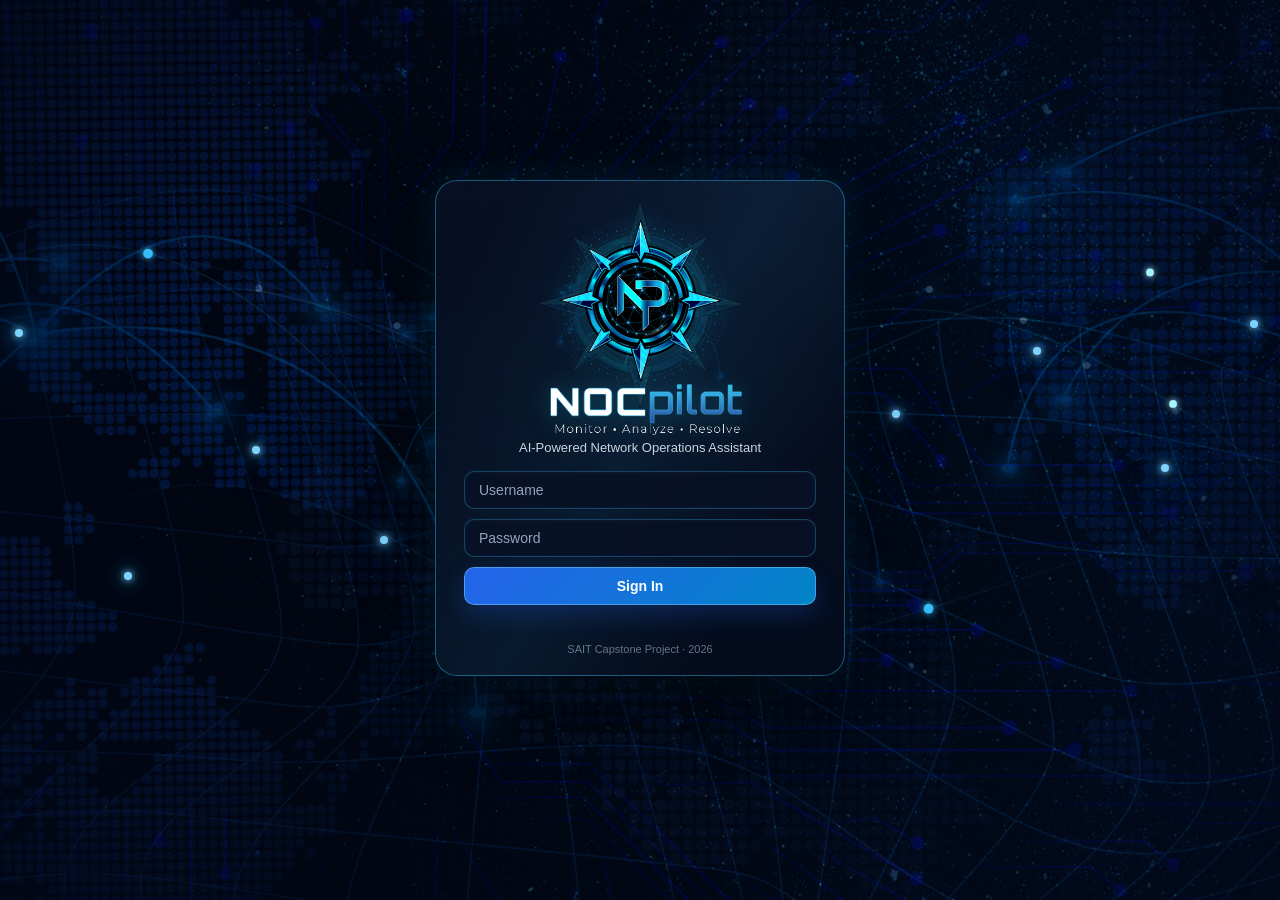
==== commit 2b5660b1: "New dashboard design with live network info" ====
--- a/frontend/index.html
+++ b/frontend/index.html
@@ -6,7 +6,7 @@
 
   <title>NOCPilot</title>
 
-  <link rel="stylesheet" href="style.css" />
+  <link rel="stylesheet" href="style.css?v=4" />
   <link rel="icon" href="images/favicon.ico" type="image/x-icon" />
 </head>
 
@@ -76,9 +76,8 @@
             LIVE NETWORK INTELLIGENCE
           </p>
 
-          <h1>
-            Network Operations
-            <span> Center</span>
+          <h1 class="noc-title">
+            Network Operations <span>Center</span>
           </h1>
 
           <p class="hero-description">
@@ -413,6 +412,59 @@
     </footer>
   </div>
 
-  <script src="script.js"></script>
+
+  <div
+    class="interface-drawer-backdrop"
+    id="interfaceDrawerBackdrop"
+    hidden
+  ></div>
+
+  <aside
+    class="interface-drawer"
+    id="interfaceDrawer"
+    role="dialog"
+    aria-modal="true"
+    aria-hidden="true"
+    aria-labelledby="interfaceDrawerTitle"
+  >
+    <div class="interface-drawer-header">
+      <div>
+        <p class="section-eyebrow">Live SNMP Details</p>
+        <h2 id="interfaceDrawerTitle">Device Interfaces</h2>
+        <p class="interface-drawer-device" id="interfaceDrawerDevice">
+          Select a device
+        </p>
+      </div>
+
+      <button
+        type="button"
+        class="interface-drawer-close"
+        id="interfaceDrawerClose"
+        aria-label="Close interface details"
+      >
+        <svg viewBox="0 0 24 24" aria-hidden="true">
+          <path d="M6 6l12 12M18 6 6 18" />
+        </svg>
+      </button>
+    </div>
+
+    <div class="interface-drawer-summary" id="interfaceDrawerSummary">
+      <span><strong>0</strong> Total</span>
+      <span><strong>0</strong> Up</span>
+      <span><strong>0</strong> Down</span>
+    </div>
+
+    <div
+      class="interface-drawer-content"
+      id="interfaceDrawerContent"
+      aria-live="polite"
+    >
+      <div class="interface-drawer-empty">
+        Select the interface count on a device to view live details.
+      </div>
+    </div>
+  </aside>
+
+  <script src="script.js?v=4"></script>
 </body>
-</html>
+</html>
--- a/frontend/style.css
+++ b/frontend/style.css
@@ -3681,4 +3681,550 @@
     animation-iteration-count: 1 !important;
     transition-duration: 0.01ms !important;
   }
+}
+
+/* =========================================================
+   HERO TITLE — COMPACT SINGLE LINE
+========================================================= */
+
+.hero-copy .noc-title {
+  max-width: none;
+
+  font-size: clamp(32px, 4vw, 58px);
+  line-height: 1.04;
+  letter-spacing: -0.035em;
+
+  white-space: nowrap;
+}
+
+.hero-copy .noc-title span {
+  display: inline;
+  margin-top: 0;
+}
+
+
+/* =========================================================
+   INTERFACE DETAILS
+========================================================= */
+
+.interface-button {
+  display: block;
+
+  padding: 8px 9px;
+
+  color: inherit;
+  text-align: left;
+
+  background: rgba(34, 211, 238, 0.035);
+
+  border: 1px solid rgba(34, 211, 238, 0.1);
+  border-radius: 9px;
+
+  cursor: pointer;
+
+  transition:
+    background 0.2s ease,
+    border-color 0.2s ease,
+    box-shadow 0.2s ease,
+    transform 0.2s ease;
+}
+
+.interface-button:hover,
+.interface-button:focus-visible {
+  background: rgba(34, 211, 238, 0.09);
+  border-color: rgba(34, 211, 238, 0.34);
+
+  box-shadow:
+    0 0 18px rgba(34, 211, 238, 0.08);
+
+  outline: none;
+
+  transform: translateY(-1px);
+}
+
+.interface-view-label {
+  display: flex;
+  align-items: center;
+  justify-content: flex-end;
+  gap: 4px;
+
+  margin-top: 6px;
+
+  color: #6f91ad;
+
+  font-size: 8px;
+  font-weight: 800;
+  letter-spacing: 0.07em;
+  text-transform: uppercase;
+}
+
+.interface-view-label svg {
+  width: 11px;
+  height: 11px;
+
+  fill: none;
+  stroke: currentColor;
+  stroke-linecap: round;
+  stroke-linejoin: round;
+  stroke-width: 2;
+}
+
+body.interface-drawer-open {
+  overflow: hidden;
+}
+
+.interface-drawer-backdrop {
+  position: fixed;
+  inset: 0;
+  z-index: 1990;
+
+  opacity: 0;
+
+  background: rgba(1, 5, 14, 0.68);
+
+  backdrop-filter: blur(5px);
+  -webkit-backdrop-filter: blur(5px);
+
+  transition: opacity 0.24s ease;
+}
+
+.interface-drawer-backdrop.is-visible {
+  opacity: 1;
+}
+
+.interface-drawer {
+  position: fixed;
+  top: 0;
+  right: 0;
+  bottom: 0;
+  z-index: 2000;
+
+  width: min(520px, 94vw);
+
+  display: flex;
+  flex-direction: column;
+
+  padding: 24px;
+
+  overflow: hidden;
+
+  background:
+    radial-gradient(
+      circle at 100% 0%,
+      rgba(37, 99, 235, 0.18),
+      transparent 36%
+    ),
+    linear-gradient(
+      160deg,
+      rgba(9, 22, 43, 0.99),
+      rgba(2, 8, 20, 0.99)
+    );
+
+  border-left: 1px solid rgba(34, 211, 238, 0.28);
+
+  box-shadow:
+    -28px 0 80px rgba(0, 0, 0, 0.55),
+    inset 1px 0 0 rgba(103, 232, 249, 0.05);
+
+  transform: translateX(105%);
+
+  transition: transform 0.28s ease;
+}
+
+.interface-drawer.is-open {
+  transform: translateX(0);
+}
+
+.interface-drawer::before {
+  content: "";
+
+  position: absolute;
+  top: 0;
+  right: 15%;
+  left: 15%;
+
+  height: 1px;
+
+  background:
+    linear-gradient(
+      90deg,
+      transparent,
+      var(--cyan),
+      transparent
+    );
+
+  box-shadow: 0 0 18px rgba(34, 211, 238, 0.5);
+}
+
+.interface-drawer-header {
+  display: flex;
+  align-items: flex-start;
+  justify-content: space-between;
+  gap: 18px;
+
+  padding-bottom: 18px;
+
+  border-bottom: 1px solid rgba(96, 165, 250, 0.14);
+}
+
+.interface-drawer-header h2 {
+  margin: 0;
+
+  color: #f7fbff;
+
+  font-size: clamp(22px, 3vw, 30px);
+  line-height: 1.1;
+}
+
+.interface-drawer-device {
+  margin: 8px 0 0;
+
+  color: #7187a1;
+
+  font-family: var(--mono);
+  font-size: 10px;
+  line-height: 1.5;
+}
+
+.interface-drawer-close {
+  width: 40px;
+  height: 40px;
+
+  display: grid;
+  place-items: center;
+
+  flex: 0 0 auto;
+
+  color: #8ba0b8;
+
+  background: rgba(2, 8, 20, 0.62);
+
+  border: 1px solid rgba(96, 165, 250, 0.16);
+  border-radius: 11px;
+
+  cursor: pointer;
+
+  transition:
+    color 0.2s ease,
+    background 0.2s ease,
+    border-color 0.2s ease,
+    transform 0.2s ease;
+}
+
+.interface-drawer-close svg {
+  width: 18px;
+  height: 18px;
+
+  fill: none;
+  stroke: currentColor;
+  stroke-linecap: round;
+  stroke-width: 1.8;
+}
+
+.interface-drawer-close:hover,
+.interface-drawer-close:focus-visible {
+  color: #ffffff;
+  background: rgba(255, 92, 118, 0.1);
+  border-color: rgba(255, 92, 118, 0.34);
+
+  outline: none;
+
+  transform: rotate(3deg);
+}
+
+.interface-drawer-summary {
+  display: grid;
+  grid-template-columns: repeat(3, 1fr);
+  gap: 9px;
+
+  padding: 17px 0;
+}
+
+.interface-drawer-summary span {
+  display: grid;
+  gap: 3px;
+
+  padding: 11px 12px;
+
+  color: #70849d;
+
+  font-size: 9px;
+  font-weight: 800;
+  letter-spacing: 0.07em;
+  text-transform: uppercase;
+
+  background: rgba(2, 8, 20, 0.52);
+
+  border: 1px solid rgba(96, 165, 250, 0.12);
+  border-radius: 10px;
+}
+
+.interface-drawer-summary strong {
+  color: #f4f8ff;
+
+  font-family: var(--mono);
+  font-size: 19px;
+}
+
+.interface-drawer-content {
+  min-height: 0;
+
+  flex: 1;
+
+  overflow-y: auto;
+
+  padding-right: 4px;
+}
+
+.interface-drawer-loading,
+.interface-drawer-empty {
+  min-height: 180px;
+
+  display: flex;
+  align-items: center;
+  justify-content: center;
+  gap: 11px;
+
+  padding: 30px;
+
+  color: #7388a2;
+
+  text-align: center;
+  line-height: 1.6;
+
+  background: rgba(2, 8, 20, 0.4);
+
+  border: 1px dashed rgba(96, 165, 250, 0.16);
+  border-radius: 14px;
+}
+
+.interface-drawer-loading span {
+  width: 17px;
+  height: 17px;
+
+  border: 2px solid rgba(34, 211, 238, 0.15);
+  border-top-color: var(--cyan);
+  border-radius: 50%;
+
+  animation: interface-loader-spin 0.75s linear infinite;
+}
+
+@keyframes interface-loader-spin {
+  to {
+    transform: rotate(360deg);
+  }
+}
+
+.interface-detail-list {
+  display: grid;
+  gap: 10px;
+}
+
+.interface-detail-card {
+  display: grid;
+  gap: 14px;
+
+  padding: 14px;
+
+  background:
+    linear-gradient(
+      135deg,
+      rgba(11, 27, 52, 0.78),
+      rgba(3, 10, 23, 0.76)
+    );
+
+  border: 1px solid rgba(96, 165, 250, 0.14);
+  border-radius: 13px;
+
+  transition:
+    border-color 0.2s ease,
+    transform 0.2s ease;
+}
+
+.interface-detail-card:hover {
+  border-color: rgba(34, 211, 238, 0.28);
+
+  transform: translateX(-2px);
+}
+
+.interface-detail-main {
+  min-width: 0;
+
+  display: flex;
+  align-items: flex-start;
+  gap: 11px;
+}
+
+.interface-index {
+  width: 31px;
+  height: 31px;
+
+  display: grid;
+  place-items: center;
+
+  flex: 0 0 auto;
+
+  color: var(--cyan-soft);
+
+  font-family: var(--mono);
+  font-size: 9px;
+  font-weight: 800;
+
+  background: rgba(34, 211, 238, 0.08);
+
+  border: 1px solid rgba(34, 211, 238, 0.17);
+  border-radius: 9px;
+}
+
+.interface-detail-main h3 {
+  margin: 0;
+
+  overflow-wrap: anywhere;
+
+  color: #edf6ff;
+
+  font-family: var(--mono);
+  font-size: 12px;
+  line-height: 1.4;
+}
+
+.interface-detail-main p {
+  margin: 5px 0 0;
+
+  overflow-wrap: anywhere;
+
+  color: #647b96;
+
+  font-size: 10px;
+  line-height: 1.45;
+}
+
+.interface-detail-statuses {
+  display: grid;
+  grid-template-columns: repeat(2, minmax(0, 1fr)) auto;
+  align-items: center;
+  gap: 8px;
+}
+
+.interface-detail-statuses > span:not(.interface-state) {
+  display: grid;
+  gap: 3px;
+
+  padding: 8px 9px;
+
+  background: rgba(2, 8, 20, 0.42);
+
+  border-radius: 8px;
+}
+
+.interface-detail-statuses small {
+  color: #5c718a;
+
+  font-size: 8px;
+  font-weight: 800;
+  letter-spacing: 0.07em;
+  text-transform: uppercase;
+}
+
+.interface-detail-statuses strong {
+  color: #c8d5e5;
+
+  font-family: var(--mono);
+  font-size: 9px;
+}
+
+.interface-state {
+  display: inline-flex;
+  align-items: center;
+  gap: 6px;
+
+  padding: 7px 9px;
+
+  font-size: 8px;
+  font-weight: 850;
+  letter-spacing: 0.06em;
+
+  border-radius: 999px;
+}
+
+.interface-state i {
+  width: 5px;
+  height: 5px;
+
+  border-radius: 50%;
+}
+
+.interface-state-up {
+  color: #9ff6db;
+  background: rgba(46, 230, 166, 0.08);
+  border: 1px solid rgba(46, 230, 166, 0.16);
+}
+
+.interface-state-up i {
+  background: var(--green);
+  box-shadow: 0 0 7px var(--green);
+}
+
+.interface-state-down {
+  color: #ffb1be;
+  background: rgba(255, 92, 118, 0.08);
+  border: 1px solid rgba(255, 92, 118, 0.16);
+}
+
+.interface-state-down i {
+  background: var(--red);
+  box-shadow: 0 0 7px var(--red);
+}
+
+.interface-state-admin-down {
+  color: #ffe39a;
+  background: rgba(250, 204, 21, 0.08);
+  border: 1px solid rgba(250, 204, 21, 0.16);
+}
+
+.interface-state-admin-down i {
+  background: var(--yellow);
+  box-shadow: 0 0 7px var(--yellow);
+}
+
+.interface-state-unknown {
+  color: #c5d0df;
+  background: rgba(148, 163, 184, 0.08);
+  border: 1px solid rgba(148, 163, 184, 0.15);
+}
+
+.interface-state-unknown i {
+  background: #94a3b8;
+}
+
+.interface-drawer-error {
+  margin-top: 4px;
+}
+
+
+@media (max-width: 760px) {
+  .hero-copy .noc-title {
+    font-size: clamp(28px, 8vw, 45px);
+  }
+
+  .interface-drawer {
+    width: 100%;
+    padding: 19px;
+  }
+}
+
+
+@media (max-width: 440px) {
+  .hero-copy .noc-title {
+    font-size: clamp(25px, 7.8vw, 34px);
+  }
+
+  .interface-detail-statuses {
+    grid-template-columns: 1fr 1fr;
+  }
+
+  .interface-state {
+    grid-column: 1 / -1;
+    justify-content: center;
+  }
 }
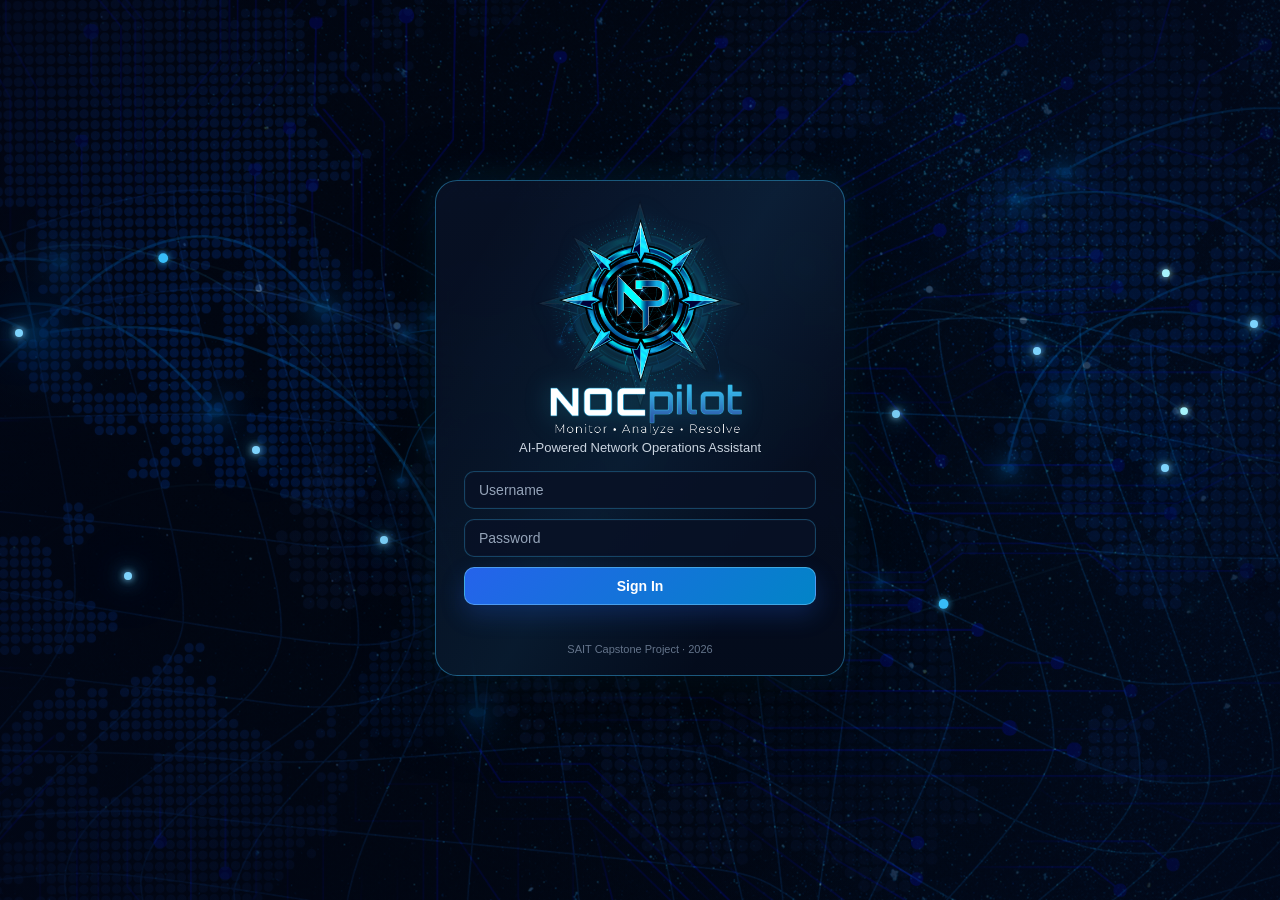
==== commit 945f6158: "Added configurable AI settings and connectivity" ====
--- a/frontend/index.html
+++ b/frontend/index.html
@@ -6,7 +6,7 @@
 
   <title>NOCPilot</title>
 
-  <link rel="stylesheet" href="style.css?v=4" />
+  <link rel="stylesheet" href="style.css?v=5" />
   <link rel="icon" href="images/favicon.ico" type="image/x-icon" />
 </head>
 
@@ -44,6 +44,7 @@
         <a href="#devicesSection">Devices</a>
         <a href="#alertsSection">Alerts</a>
         <a href="#aiSection">AI Assistant</a>
+        <a href="#settingsSection" id="settingsNavLink">Settings</a>
       </nav>
 
       <div class="header-right">
@@ -399,6 +400,204 @@
                 </p>
               </div>
             </div>
+          </div>
+        </article>
+
+        <article id="settingsSection" class="panel settings-panel">
+          <div class="panel-border-animation" aria-hidden="true"></div>
+
+          <div class="section-heading settings-heading">
+            <div class="section-title-group">
+              <span class="section-icon settings-icon" aria-hidden="true">
+                <svg viewBox="0 0 24 24">
+                  <path d="M12 15.5a3.5 3.5 0 1 0 0-7 3.5 3.5 0 0 0 0 7Z" />
+                  <path d="M19.4 15a1.7 1.7 0 0 0 .34 1.88l.06.06-2.83 2.83-.06-.06A1.7 1.7 0 0 0 15 19.4a1.7 1.7 0 0 0-1 .6 1.7 1.7 0 0 0-.4 1.1V21h-4v-.09A1.7 1.7 0 0 0 8.6 19.4a1.7 1.7 0 0 0-1.88.34l-.06.06-2.83-2.83.06-.06A1.7 1.7 0 0 0 4.6 15a1.7 1.7 0 0 0-.6-1 1.7 1.7 0 0 0-1.1-.4H3v-4h.09A1.7 1.7 0 0 0 4.6 8.6a1.7 1.7 0 0 0-.34-1.88l-.06-.06 2.83-2.83.06.06A1.7 1.7 0 0 0 9 4.6a1.7 1.7 0 0 0 1-.6 1.7 1.7 0 0 0 .4-1.1V3h4v.09A1.7 1.7 0 0 0 15.4 4.6a1.7 1.7 0 0 0 1.88-.34l.06-.06 2.83 2.83-.06.06A1.7 1.7 0 0 0 19.4 9c.18.38.48.7.86.9.32.16.68.24 1.04.23H21v4h-.09A1.7 1.7 0 0 0 19.4 15Z" />
+                </svg>
+              </span>
+
+              <div>
+                <p class="section-eyebrow">Platform Configuration</p>
+                <h2>AI Settings</h2>
+              </div>
+            </div>
+
+            <span class="settings-status-badge" id="aiSettingsStatusBadge">
+              <i></i>
+              Loading configuration
+            </span>
+          </div>
+
+          <div class="settings-layout">
+            <section class="settings-intro">
+              <p class="settings-kicker">AI Provider</p>
+              <h3>Connect NOCPilot to another AI server</h3>
+              <p>
+                Configure any OpenAI-compatible endpoint without editing
+                Python files or restarting NOCPilot.
+              </p>
+
+              <div class="settings-current">
+                <span>Current endpoint</span>
+                <code id="currentAiEndpoint">Loading...</code>
+              </div>
+
+              <div class="settings-security-note">
+                <svg viewBox="0 0 24 24" aria-hidden="true">
+                  <path d="M12 3 5 6v5c0 4.6 2.9 8 7 9.5 4.1-1.5 7-4.9 7-9.5V6l-7-3Z" />
+                  <path d="M9.5 12 11 13.5l3.5-4" />
+                </svg>
+
+                <p>
+                  The API key is stored only by the backend and is never sent
+                  back to the browser after saving.
+                </p>
+              </div>
+            </section>
+
+            <form id="aiSettingsForm" class="settings-form">
+              <div class="settings-field settings-field-wide">
+                <label for="aiProvider">Provider</label>
+
+                <select id="aiProvider" name="provider">
+                  <option value="openai_compatible">
+                    OpenAI Compatible
+                  </option>
+                </select>
+
+                <small>
+                  Supports LM Studio, vLLM, Ollama-compatible gateways, and
+                  other servers that expose the OpenAI API format.
+                </small>
+              </div>
+
+              <div class="settings-field settings-field-wide">
+                <label for="aiBaseUrl">Base URL</label>
+
+                <input
+                  type="url"
+                  id="aiBaseUrl"
+                  name="base_url"
+                  placeholder="http://25.5.202.103:1234/v1"
+                  autocomplete="url"
+                  required
+                />
+
+                <small>
+                  Include the protocol, port, and API prefix such as
+                  <code>/v1</code>.
+                </small>
+              </div>
+
+              <div class="settings-field">
+                <label for="aiModel">Model name</label>
+
+                <input
+                  type="text"
+                  id="aiModel"
+                  name="model"
+                  placeholder="qwen/qwen3-8b"
+                  autocomplete="off"
+                  required
+                />
+              </div>
+
+              <div class="settings-field">
+                <label for="aiTimeout">Timeout</label>
+
+                <div class="input-with-suffix">
+                  <input
+                    type="number"
+                    id="aiTimeout"
+                    name="timeout_seconds"
+                    min="5"
+                    max="300"
+                    step="1"
+                    required
+                  />
+
+                  <span>seconds</span>
+                </div>
+              </div>
+
+              <div class="settings-field settings-field-wide">
+                <label for="aiApiKey">API key</label>
+
+                <div class="password-field">
+                  <input
+                    type="password"
+                    id="aiApiKey"
+                    name="api_key"
+                    placeholder="Leave blank to keep the current key"
+                    autocomplete="new-password"
+                  />
+
+                  <button
+                    type="button"
+                    class="password-toggle"
+                    id="toggleAiApiKey"
+                    aria-label="Show API key"
+                  >
+                    Show
+                  </button>
+                </div>
+
+                <small id="aiApiKeyState">
+                  Checking whether an API key is configured...
+                </small>
+              </div>
+
+              <label class="settings-toggle settings-field-wide">
+                <input
+                  type="checkbox"
+                  id="aiUseRag"
+                  name="use_rag"
+                />
+
+                <span class="settings-toggle-control" aria-hidden="true">
+                  <i></i>
+                </span>
+
+                <span>
+                  <strong>Use RAG documentation retrieval</strong>
+                  <small>
+                    Include relevant ChromaDB documentation in AI requests.
+                  </small>
+                </span>
+              </label>
+
+              <div
+                class="settings-message settings-field-wide"
+                id="aiSettingsMessage"
+                role="status"
+                aria-live="polite"
+              ></div>
+
+              <div class="settings-actions settings-field-wide">
+                <button
+                  type="submit"
+                  class="settings-primary-button"
+                  id="saveAiSettingsButton"
+                >
+                  Save Settings
+                </button>
+
+                <button
+                  type="button"
+                  class="settings-secondary-button"
+                  id="testAiConnectionButton"
+                >
+                  Save &amp; Test Connection
+                </button>
+
+                <button
+                  type="button"
+                  class="settings-restore-button"
+                  id="restoreAiSettingsButton"
+                >
+                  Restore Defaults
+                </button>
+              </div>
+            </form>
           </div>
         </article>
       </section>
@@ -465,6 +664,6 @@
     </div>
   </aside>
 
-  <script src="script.js?v=4"></script>
+  <script src="script.js?v=5"></script>
 </body>
 </html>
--- a/frontend/style.css
+++ b/frontend/style.css
@@ -4227,4 +4227,670 @@
     grid-column: 1 / -1;
     justify-content: center;
   }
+}
+
+
+/* =========================================================
+   AI SETTINGS
+========================================================= */
+
+#settingsSection {
+  scroll-margin-top: 128px;
+}
+
+.settings-panel {
+  overflow: visible;
+}
+
+.settings-heading {
+  align-items: flex-start;
+}
+
+.settings-icon {
+  color: var(--purple);
+
+  background:
+    linear-gradient(
+      145deg,
+      rgba(167, 139, 250, 0.13),
+      rgba(2, 8, 20, 0.52)
+    );
+
+  border-color: rgba(167, 139, 250, 0.24);
+}
+
+.settings-status-badge {
+  display: inline-flex;
+  align-items: center;
+  gap: 7px;
+
+  padding: 7px 10px;
+
+  color: #a9b8ca;
+
+  font-size: 9px;
+  font-weight: 850;
+  letter-spacing: 0.06em;
+  text-transform: uppercase;
+
+  background: rgba(2, 8, 20, 0.52);
+
+  border: 1px solid rgba(96, 165, 250, 0.14);
+  border-radius: 999px;
+}
+
+.settings-status-badge i {
+  width: 6px;
+  height: 6px;
+
+  background: #94a3b8;
+
+  border-radius: 50%;
+}
+
+.settings-status-badge.is-loading i,
+.settings-status-badge.is-testing i {
+  background: var(--yellow);
+
+  box-shadow: 0 0 8px var(--yellow);
+
+  animation: telemetry-pulse 1.2s ease-in-out infinite;
+}
+
+.settings-status-badge.is-ready,
+.settings-status-badge.is-connected {
+  color: #9ff6db;
+
+  border-color: rgba(46, 230, 166, 0.18);
+}
+
+.settings-status-badge.is-ready i,
+.settings-status-badge.is-connected i {
+  background: var(--green);
+
+  box-shadow: 0 0 8px var(--green);
+}
+
+.settings-status-badge.is-error {
+  color: #ffb1be;
+
+  border-color: rgba(255, 92, 118, 0.2);
+}
+
+.settings-status-badge.is-error i {
+  background: var(--red);
+
+  box-shadow: 0 0 8px var(--red);
+}
+
+.settings-layout {
+  position: relative;
+  z-index: 2;
+
+  display: grid;
+  grid-template-columns: minmax(250px, 0.72fr) minmax(0, 1.45fr);
+  gap: 28px;
+}
+
+.settings-intro {
+  padding: 23px;
+
+  background:
+    radial-gradient(
+      circle at 0% 0%,
+      rgba(167, 139, 250, 0.13),
+      transparent 42%
+    ),
+    rgba(2, 8, 20, 0.44);
+
+  border: 1px solid rgba(167, 139, 250, 0.16);
+  border-radius: 16px;
+}
+
+.settings-kicker {
+  margin: 0 0 9px;
+
+  color: var(--purple);
+
+  font-size: 9px;
+  font-weight: 850;
+  letter-spacing: 0.14em;
+  text-transform: uppercase;
+}
+
+.settings-intro h3 {
+  margin: 0;
+
+  color: #f6f9ff;
+
+  font-size: clamp(20px, 2.4vw, 30px);
+  line-height: 1.18;
+}
+
+.settings-intro > p:not(.settings-kicker) {
+  margin: 14px 0 0;
+
+  color: #8ca0ba;
+
+  font-size: 12px;
+  line-height: 1.7;
+}
+
+.settings-current {
+  display: grid;
+  gap: 8px;
+
+  margin-top: 23px;
+  padding: 14px;
+
+  background: rgba(2, 8, 20, 0.58);
+
+  border: 1px solid rgba(96, 165, 250, 0.13);
+  border-radius: 11px;
+}
+
+.settings-current span {
+  color: #5f7590;
+
+  font-size: 8px;
+  font-weight: 850;
+  letter-spacing: 0.1em;
+  text-transform: uppercase;
+}
+
+.settings-current code {
+  overflow-wrap: anywhere;
+
+  color: #8bdcf0;
+
+  font-family: var(--mono);
+  font-size: 10px;
+  line-height: 1.55;
+}
+
+.settings-security-note {
+  display: flex;
+  align-items: flex-start;
+  gap: 10px;
+
+  margin-top: 15px;
+  padding: 12px;
+
+  color: #7690aa;
+
+  background: rgba(46, 230, 166, 0.045);
+
+  border: 1px solid rgba(46, 230, 166, 0.11);
+  border-radius: 10px;
+}
+
+.settings-security-note svg {
+  width: 19px;
+  height: 19px;
+
+  flex: 0 0 auto;
+
+  fill: none;
+  stroke: var(--green);
+  stroke-linecap: round;
+  stroke-linejoin: round;
+  stroke-width: 1.6;
+}
+
+.settings-security-note p {
+  margin: 0;
+
+  color: inherit;
+
+  font-size: 10px;
+  line-height: 1.55;
+}
+
+.settings-form {
+  display: grid;
+  grid-template-columns: repeat(2, minmax(0, 1fr));
+  gap: 16px;
+
+  padding: 23px;
+
+  background: rgba(2, 8, 20, 0.44);
+
+  border: 1px solid rgba(96, 165, 250, 0.14);
+  border-radius: 16px;
+}
+
+.settings-field {
+  min-width: 0;
+
+  display: grid;
+  align-content: start;
+  gap: 8px;
+}
+
+.settings-field-wide {
+  grid-column: 1 / -1;
+}
+
+.settings-field label {
+  color: #c6d3e3;
+
+  font-size: 10px;
+  font-weight: 800;
+  letter-spacing: 0.045em;
+}
+
+.settings-field input,
+.settings-field select {
+  width: 100%;
+  min-height: 44px;
+
+  padding: 11px 12px;
+
+  color: #eef7ff;
+  font-family: var(--font);
+  font-size: 12px;
+
+  background: rgba(4, 13, 29, 0.82);
+
+  border: 1px solid rgba(96, 165, 250, 0.17);
+  border-radius: 10px;
+
+  outline: none;
+
+  transition:
+    border-color 0.2s ease,
+    box-shadow 0.2s ease,
+    background 0.2s ease;
+}
+
+.settings-field input::placeholder {
+  color: #4f657f;
+}
+
+.settings-field input:focus,
+.settings-field select:focus {
+  background: rgba(5, 16, 35, 0.94);
+  border-color: rgba(34, 211, 238, 0.52);
+
+  box-shadow:
+    0 0 0 3px rgba(34, 211, 238, 0.07),
+    0 0 18px rgba(34, 211, 238, 0.05);
+}
+
+.settings-field select {
+  cursor: pointer;
+}
+
+.settings-field option {
+  color: #edf6ff;
+  background: #071224;
+}
+
+.settings-field > small {
+  color: #5f7590;
+
+  font-size: 9px;
+  line-height: 1.5;
+}
+
+.settings-field > small code {
+  color: #77cfe4;
+  font-family: var(--mono);
+}
+
+.input-with-suffix,
+.password-field {
+  position: relative;
+}
+
+.input-with-suffix input {
+  padding-right: 72px;
+}
+
+.input-with-suffix > span {
+  position: absolute;
+  top: 50%;
+  right: 12px;
+
+  color: #617891;
+
+  font-size: 9px;
+  font-weight: 800;
+  text-transform: uppercase;
+
+  pointer-events: none;
+
+  transform: translateY(-50%);
+}
+
+.password-field input {
+  padding-right: 66px;
+}
+
+.password-toggle {
+  position: absolute;
+  top: 50%;
+  right: 7px;
+
+  padding: 7px 9px;
+
+  color: #8bdcf0;
+
+  font-size: 9px;
+  font-weight: 800;
+
+  background: rgba(34, 211, 238, 0.07);
+
+  border: 1px solid rgba(34, 211, 238, 0.12);
+  border-radius: 7px;
+
+  cursor: pointer;
+
+  transform: translateY(-50%);
+}
+
+.password-toggle:hover,
+.password-toggle:focus-visible {
+  color: #ffffff;
+  border-color: rgba(34, 211, 238, 0.32);
+  outline: none;
+}
+
+.settings-toggle {
+  display: flex;
+  align-items: center;
+  gap: 12px;
+
+  padding: 13px 14px;
+
+  background: rgba(4, 13, 29, 0.7);
+
+  border: 1px solid rgba(96, 165, 250, 0.13);
+  border-radius: 11px;
+
+  cursor: pointer;
+}
+
+.settings-toggle > input {
+  position: absolute;
+
+  width: 1px;
+  height: 1px;
+
+  opacity: 0;
+  pointer-events: none;
+}
+
+.settings-toggle-control {
+  position: relative;
+
+  width: 41px;
+  height: 23px;
+
+  flex: 0 0 auto;
+
+  background: rgba(71, 85, 105, 0.58);
+
+  border: 1px solid rgba(148, 163, 184, 0.2);
+  border-radius: 999px;
+
+  transition:
+    background 0.2s ease,
+    border-color 0.2s ease;
+}
+
+.settings-toggle-control i {
+  position: absolute;
+  top: 3px;
+  left: 3px;
+
+  width: 15px;
+  height: 15px;
+
+  background: #94a3b8;
+
+  border-radius: 50%;
+
+  transition:
+    background 0.2s ease,
+    box-shadow 0.2s ease,
+    transform 0.2s ease;
+}
+
+.settings-toggle input:checked + .settings-toggle-control {
+  background: rgba(46, 230, 166, 0.13);
+  border-color: rgba(46, 230, 166, 0.3);
+}
+
+.settings-toggle input:checked + .settings-toggle-control i {
+  background: var(--green);
+
+  box-shadow: 0 0 9px rgba(46, 230, 166, 0.7);
+
+  transform: translateX(18px);
+}
+
+.settings-toggle input:focus-visible + .settings-toggle-control {
+  outline: 2px solid rgba(34, 211, 238, 0.5);
+  outline-offset: 3px;
+}
+
+.settings-toggle > span:last-child {
+  display: grid;
+  gap: 4px;
+}
+
+.settings-toggle strong {
+  color: #d6e3f1;
+
+  font-size: 10px;
+}
+
+.settings-toggle small {
+  color: #617790;
+
+  font-size: 9px;
+  line-height: 1.45;
+}
+
+.settings-message {
+  min-height: 42px;
+
+  display: flex;
+  align-items: center;
+
+  padding: 10px 12px;
+
+  color: #72879f;
+
+  font-size: 10px;
+  line-height: 1.5;
+
+  background: rgba(2, 8, 20, 0.38);
+
+  border: 1px solid transparent;
+  border-radius: 9px;
+}
+
+.settings-message:empty {
+  min-height: 0;
+  padding: 0;
+  border: 0;
+}
+
+.settings-message.is-working {
+  color: #ffe39a;
+  border-color: rgba(250, 204, 21, 0.14);
+}
+
+.settings-message.is-success {
+  color: #9ff6db;
+  border-color: rgba(46, 230, 166, 0.16);
+}
+
+.settings-message.is-error {
+  color: #ffb1be;
+  border-color: rgba(255, 92, 118, 0.18);
+}
+
+.settings-actions {
+  display: flex;
+  flex-wrap: wrap;
+  gap: 9px;
+}
+
+.settings-actions button {
+  min-height: 42px;
+
+  padding: 10px 15px;
+
+  font-size: 10px;
+  font-weight: 850;
+  letter-spacing: 0.035em;
+
+  border-radius: 10px;
+
+  cursor: pointer;
+
+  transition:
+    color 0.2s ease,
+    background 0.2s ease,
+    border-color 0.2s ease,
+    box-shadow 0.2s ease,
+    transform 0.2s ease;
+}
+
+.settings-actions button:hover:not(:disabled),
+.settings-actions button:focus-visible:not(:disabled) {
+  outline: none;
+
+  transform: translateY(-1px);
+}
+
+.settings-actions button:disabled {
+  opacity: 0.6;
+  cursor: wait;
+}
+
+.settings-primary-button {
+  color: #ffffff;
+
+  background:
+    linear-gradient(
+      135deg,
+      #2563eb,
+      #0891b2
+    );
+
+  border: 1px solid rgba(103, 232, 249, 0.22);
+
+  box-shadow:
+    0 10px 24px rgba(37, 99, 235, 0.18);
+}
+
+.settings-secondary-button {
+  color: #9ff6db;
+
+  background: rgba(46, 230, 166, 0.07);
+
+  border: 1px solid rgba(46, 230, 166, 0.18);
+}
+
+.settings-restore-button {
+  color: #c4cfdd;
+
+  background: rgba(148, 163, 184, 0.06);
+
+  border: 1px solid rgba(148, 163, 184, 0.14);
+}
+
+
+@media (max-width: 1050px) {
+  .settings-layout {
+    grid-template-columns: 1fr;
+  }
+}
+
+
+@media (max-width: 680px) {
+  .settings-form {
+    grid-template-columns: 1fr;
+    padding: 17px;
+  }
+
+  .settings-field,
+  .settings-field-wide {
+    grid-column: 1;
+  }
+
+  .settings-heading {
+    align-items: flex-start;
+  }
+
+  .settings-status-badge {
+    align-self: flex-start;
+  }
+
+  .settings-actions {
+    display: grid;
+  }
+
+  .settings-actions button {
+    width: 100%;
+  }
+}
+
+/* =========================================================
+   SETTINGS PAGE VIEW
+========================================================= */
+
+/* Hide Settings from the normal dashboard view */
+#settingsSection {
+  display: none;
+}
+
+/* When Settings is opened, hide the dashboard sections */
+body.settings-view-active #dashboard,
+body.settings-view-active .summary-cards,
+body.settings-view-active #devicesSection,
+body.settings-view-active .secondary-grid,
+body.settings-view-active #aiSection {
+  display: none;
+}
+
+/* Show Settings as its own view */
+body.settings-view-active #settingsSection {
+  display: block;
+  grid-column: 1 / -1;
+  width: 100%;
+  animation: settingsPageIn 0.3s ease;
+}
+
+/* Make the layout full width while Settings is open */
+body.settings-view-active .operations-layout {
+  display: block;
+  width: 100%;
+  padding-top: 28px;
+}
+
+/* Highlight the active Settings tab */
+.navbar a.is-active {
+  color: #ffffff;
+}
+
+.navbar a.is-active::after {
+  width: 100%;
+  opacity: 1;
+}
+
+@keyframes settingsPageIn {
+  from {
+    opacity: 0;
+    transform: translateY(10px);
+  }
+
+  to {
+    opacity: 1;
+    transform: translateY(0);
+  }
 }
